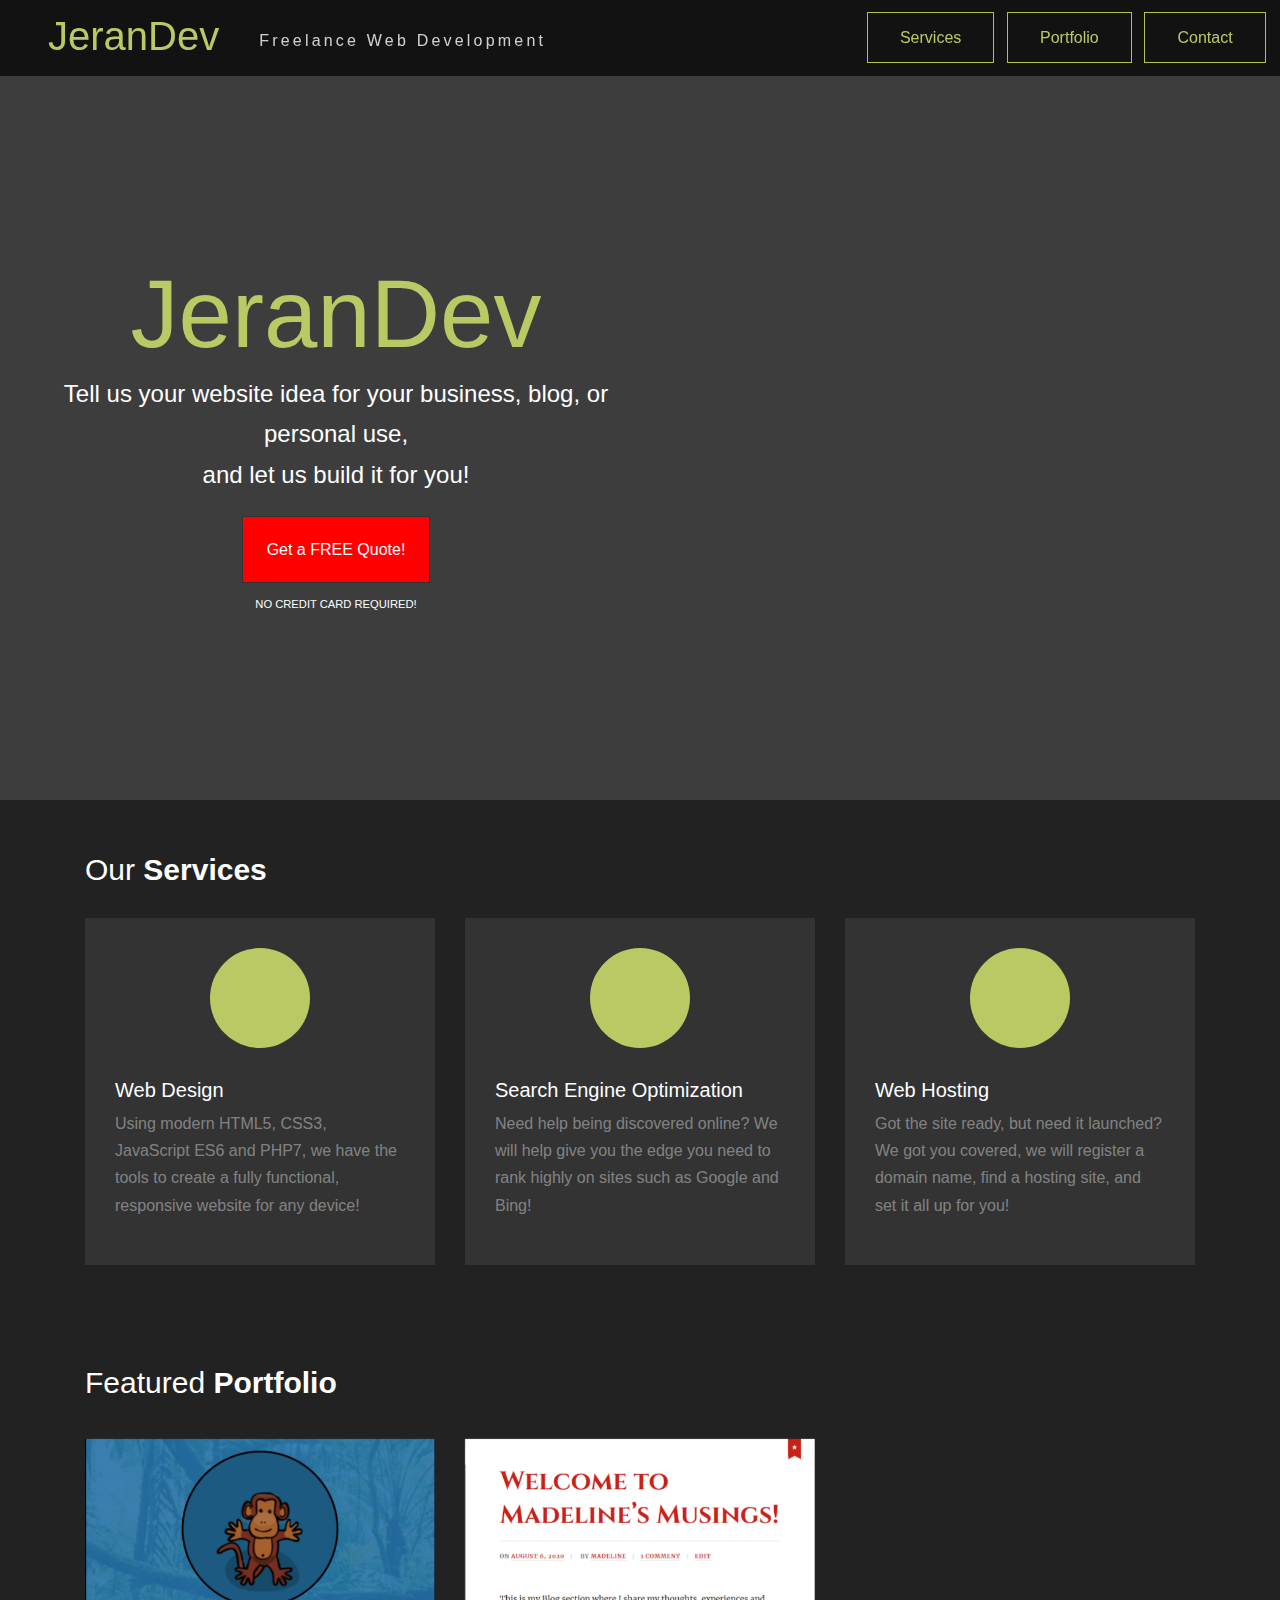
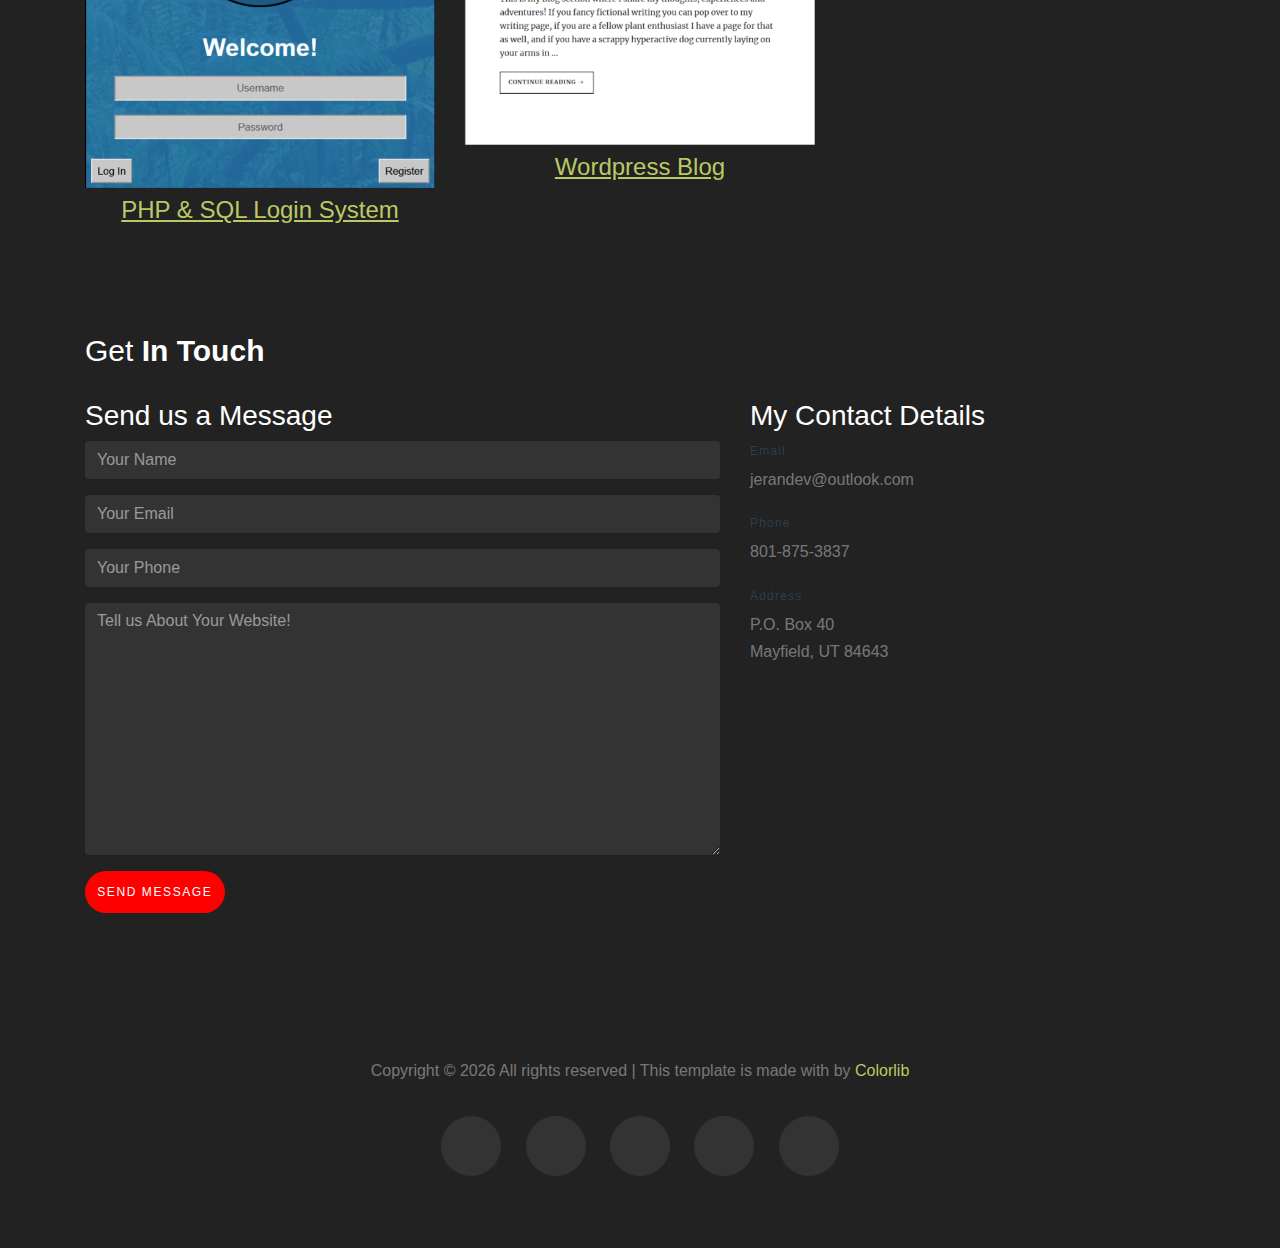
==== index.html @ 877f8c15 "more cleanup, added more social media" ====
<!DOCTYPE html>
<html lang="en">
  <head>
    <title>JeranDev - Freelance Web Development</title>
    <meta charset="utf-8" />
    <meta
      name="viewport"
      content="width=device-width, initial-scale=1, shrink-to-fit=no"
    />
    <meta
      name="description"
      content="Freelance Web Development for business, blogging, and personal use! Let us help you build your perfect site, get a FREE quote today!"
    />

    <!-- FONTS -->
    <link
      href="https://fonts.googleapis.com/css?family=Nunito+Sans:200,300,400,700"
      rel="stylesheet"
    />

    <!-- BOOTSTRAP -->
    <link rel="stylesheet" href="css/bootstrap.css" />

    <!-- STYLES -->
    <link rel="stylesheet" href="css/style.css" />

    <!-- FONT AWESOME-->
    <link
      rel="stylesheet"
      href="https://use.fontawesome.com/releases/v5.14.0/css/all.css"
      integrity="sha384-HzLeBuhoNPvSl5KYnjx0BT+WB0QEEqLprO+NBkkk5gbc67FTaL7XIGa2w1L0Xbgc"
      crossorigin="anonymous"
    />
  </head>
  <body data-spy="scroll" data-target="#pb-navbar" data-offset="200">
    <!-- NAVBAR -->
    <nav class="topnav" id="main-nav">
      <h1 class="site-heading site-animate">
        <a href="#section-home"><strong class="d-block">JeranDev</strong></a>
      </h1>
      <strong
        id="sub-heading"
        class="site-subheading d-block text-white text-uppercase letter-spacing"
        >Freelance Web Development</strong
      >
      <ul class="navbar-nav">
        <li class="nav-item">
          <a class="nav-link" href="#section-contact">Contact</a>
        </li>
        <li class="nav-item">
          <a class="nav-link" href="#section-portfolio">Portfolio</a>
        </li>
        <li class="nav-item">
          <a class="nav-link" href="#section-services">Services</a>
        </li>
      </ul>
    </nav>

    <!-- SITE HERO -->
    <section
      class="site-hero"
      style="background-image: url(images/pexels-lukas-574069.jpg)"
      id="section-home"
      data-stellar-background-ratio="0.5"
    >
      <div class="call-to-action">
        <h1>JeranDev</h1>
        <p class="cta-paragraph">
          Tell us your website idea for your business, blog, or personal use,
          <br />and let us build it for you!
        </p>
        <a href="#section-contact"><strong>Get a FREE Quote!</strong></a>
        <small>NO CREDIT CARD REQUIRED!</small>
      </div>
    </section>

    <!-- SERVICES -->
    <section class="site-section pb-0" id="section-services">
      <div class="container">
        <div class="row mb-4">
          <div class="col-md-12">
            <div class="section-heading text-center">
              <h2>Our <strong>Services</strong></h2>
            </div>
          </div>
        </div>
        <div class="row">
          <div class="col-md-6 col-lg-4 text-center mb-5">
            <div
              class="site-service-item site-animate"
              data-animate-effect="fadeIn"
            >
              <span class="icon">
                <span class="fas fa-desktop"></span>
              </span>
              <h3 class="mb-4">Web Design</h3>
              <p>
                Using modern HTML5, CSS3, JavaScript ES6 and PHP7, we have the
                tools to create a fully functional, responsive website for any
                device!
              </p>
            </div>
          </div>
          <div class="col-md-6 col-lg-4 text-center mb-5">
            <div
              class="site-service-item site-animate"
              data-animate-effect="fadeIn"
            >
              <span class="icon">
                <span class="fab fa-google"></span>
              </span>
              <h3 class="mb-4">Search Engine Optimization</h3>
              <p>
                Need help being discovered online? We will help give you the
                edge you need to rank highly on sites such as Google and Bing!
              </p>
            </div>
          </div>
          <div class="col-md-12 col-lg-4 text-center mb-5">
            <div
              class="site-service-item site-animate"
              data-animate-effect="fadeIn"
            >
              <span class="icon">
                <span class="fas fa-sitemap"></span>
              </span>
              <h3 class="mb-4">Web Hosting</h3>
              <p>
                Got the site ready, but need it launched? We got you covered, we
                will register a domain name, find a hosting site, and set it all
                up for you!
              </p>
            </div>
          </div>
        </div>
      </div>
    </section>

    <!-- PORTFOLIO -->
    <section class="site-section" id="section-portfolio">
      <div class="container">
        <div class="row">
          <div class="section-heading text-center col-md-12">
            <h2>Featured <strong>Portfolio</strong></h2>
          </div>
        </div>
        <div class="filters">
          <div class="filters-content">
            <div class="row grid">
              <div class="single-portfolio col-sm-4 all mockup">
                <div class="relative">
                  <div class="thumb">
                    <div class="overlay overlay-bg"></div>
                    <img
                      class="image img-fluid"
                      src="images/simple-login.PNG"
                      alt="My simple login system using PHP and SQL"
                    />
                  </div>
                </div>
                <div class="p-inner">
                  <h4>
                    <a
                      href="https://jerandev.com"
                      class="portfolio-links"
                      target="_blank"
                      >PHP & SQL Login System</a
                    >
                  </h4>
                </div>
              </div>
              <div class="single-portfolio col-sm-4 all mockup">
                <div class="relative">
                  <div class="thumb">
                    <div class="overlay overlay-bg"></div>
                    <img
                      class="image img-fluid"
                      src="images/madelinesmusings-resize.PNG"
                      alt="Madeline's blog using Wordpress"
                    />
                  </div>
                </div>
                <div class="p-inner">
                  <h4>
                    <a
                      href="https://madelinesmusings.org"
                      class="portfolio-links"
                      target="_blank"
                      >Wordpress Blog</a
                    >
                  </h4>
                </div>
              </div>
            </div>
          </div>
        </div>
      </div>
    </section>

    <!-- CONTACT -->
    <section class="site-section" id="section-contact">
      <div class="container">
        <div class="row">
          <div class="col-md-12 mb-5">
            <div class="section-heading text-center">
              <h2>Get <strong>In Touch</strong></h2>
            </div>
          </div>
          <div class="col-md-7 mb-5 mb-md-0">
            <form action="" class="site-form">
              <h3 class="mb-5">Send us a Message</h3>
              <div class="form-group">
                <input
                  type="text"
                  class="form-control px-3 py-4"
                  placeholder="Your Name"
                />
              </div>
              <div class="form-group">
                <input
                  type="email"
                  class="form-control px-3 py-4"
                  placeholder="Your Email"
                />
              </div>
              <div class="form-group">
                <input
                  type="tel"
                  class="form-control px-3 py-4"
                  placeholder="Your Phone"
                />
              </div>
              <div class="form-group mb-5">
                <textarea
                  class="form-control px-3 py-4"
                  cols="30"
                  rows="10"
                  placeholder="Tell us About Your Website!"
                ></textarea>
              </div>
              <div class="form-group">
                <input
                  type="submit"
                  class="btn btn-primary px-4 py-3 send-message-btn"
                  value="Send Message"
                />
              </div>
            </form>
          </div>
          <div class="col-md-5 pl-md-5">
            <h3 class="mb-5">My Contact Details</h3>
            <ul class="site-contact-details">
              <li>
                <span class="text-uppercase">Email</span>
                jerandev@outlook.com
              </li>
              <li>
                <span class="text-uppercase">Phone</span>
                801-875-3837
              </li>
              <li>
                <span class="text-uppercase">Address</span>
                P.O. Box 40<br />
                Mayfield, UT 84643
              </li>
            </ul>
          </div>
        </div>
      </div>
    </section>

    <!-- FOOTER -->
    <footer class="site-footer">
      <div class="container">
        <div class="row mb-5">
          <p class="col-12 text-center">
            <!-- Link back to Colorlib can't be removed. Template is licensed under CC BY 3.0. -->
            Copyright &copy;
            <script>
              document.write(new Date().getFullYear());
            </script>
            All rights reserved | This template is made with
            <i class="icon-heart text-danger" aria-hidden="true"></i> by
            <a href="https://colorlib.com" target="_blank" class="text-primary"
              >Colorlib</a
            >
            <!-- Link back to Colorlib can't be removed. Template is licensed under CC BY 3.0. -->
          </p>
        </div>
        <div id="social-media" class="row mb-5">
          <div class="col-md-12 text-center">
            <p>
              <a
                href="https://github.com/JeranDev"
                class="social-item"
                target="_blank"
                ><i class="fab fa-github"></i
              ></a>
              <a
                href="https://www.instagram.com/jeran.dev/"
                class="social-item"
                target="_blank"
                ><i class="fab fa-instagram"></i
              ></a>
              <a
                href="https://www.facebook.com/JeranDev"
                class="social-item"
                target="_blank"
                ><i class="fab fa-facebook"></i
              ></a>
              <a
                href="https://twitter.com/DevJeran"
                class="social-item"
                target="_blank"
                ><i class="fab fa-twitter"></i
              ></a>
              <a
                href="https://www.linkedin.com/company/jerandev/"
                class="social-item"
                target="_blank"
                ><i class="fab fa-linkedin"></i
              ></a>
            </p>
          </div>
        </div>
      </div>
    </footer>
  </body>
</html>
---- css/style.css ----
html {
  scroll-behavior: smooth;
}

body {
  background: #222;
  color: rgba(255, 255, 255, 0.4);
  font-size: 16px;
  font-weight: 300;
  line-height: 1.7;
}

.p1-gradient-bg,
.p1-gradient-color,
.thumb .overlay-bg {
  background: -moz-linear-gradient(0deg, #8490ff 0, #62bdfc 100%);
  background: -webkit-linear-gradient(0deg, #8490ff 0, #62bdfc 100%);
  background: -ms-linear-gradient(0deg, #8490ff 0%, #62bdfc 100%);
}

.p1-gradient-color {
  -webkit-text-fill-color: transparent;
}

::selection {
  background: #000;
  color: #fff;
}

::-moz-selection {
  background: #000;
  color: #fff;
}

.call-to-action {
  position: relative;
  text-align: center;
  align-items: center;
  justify-content: center;
  margin-top: 16rem;
  margin-left: 1rem;
  width: 50%;
  color: #fff;
}

.cta-paragraph {
  margin-bottom: 2.5rem;
  font-size: 1.5rem;
}

.call-to-action a {
  width: 6rem;
  border: solid #333 1px;
  background: red;
  padding: 1.5rem;
  color: #fff;
}

.call-to-action a:hover {
  color: rgb(51, 51, 51);
  background: rgb(178, 194, 81);
}

.btn.btn-primary.send-message-btn {
  background: red;
  padding: 0.7rem;
  color: #fff;
  letter-spacing: 0.1rem;
}

.call-to-action small {
  display: block;
  margin-top: 2rem;
  font-size: 70%;
}

h1,
h2,
h3,
h4,
h5 {
  color: #fff;
  font-weight: 200;
}

h4 {
  text-align: center;
  margin-top: 0.5rem;
}

.portfolio-links {
  text-decoration: underline;
}

h2 {
  font-size: 25px;
}

a {
  -webkit-transition: 0.3s all;
  -o-transition: 0.3s all;
  transition: 0.3s all;
  color: #bac964;
}

a:active,
a:focus,
a:hover {
  color: #b2c251;
  text-decoration: none;
}

.topnav {
  position: fixed;
  top: 0;
  width: 100%;
  background-color: rgba(0, 0, 0, 0.7);
  z-index: 9999;
  padding: 0.5em 0.5em 1em;
  overflow: hidden;
}

.topnav .icon {
  display: none;
}

.navbar-nav li,
.navbar-nav ul {
  list-style: none;
}

.navbar-nav li {
  margin: 0 0.2em;
  float: right;
}

.navbar-nav li a {
  padding: 1em 2em;
  margin: 0 0.2em;
  border: solid #b2c251 1px;
}

.navbar-nav li a:hover {
  color: #fff;
  background-color: #b2c251;
}

.navbar-nav li a:active {
  color: #fff;
  background-color: #5e6724;
}

.navbar-nav li .parent-nav-link-padding,
.site-navbar .navbar-nav > li > a {
  padding: 15px 20px !important;
}

#section-home {
  clear: both;
}

#section-services {
  padding-top: 2rem;
}

.site-navbar {
  border: 0;
  -webkit-box-shadow: none;
  box-shadow: none;
  border-radius: 0;
  margin-bottom: 0;
  background: 0 0;
  position: absolute;
  top: 20px;
  width: 100%;
  z-index: 200;
  background: #fff;
}

.site-navbar .navbar-brand {
  display: inline-block;
  border: 2px solid #fff;
  padding: 5px 20px;
  color: #fff;
  text-transform: uppercase;
  letter-spacing: 0.2em;
}

.site-navbar .navbar-brand:hover {
  color: #fff;
}

.site-navbar.bg-light {
  background: 0 0 !important;
}

.site-navbar .navbar-nav > li > a {
  color: #fff !important;
  font-size: 14px;
  font-weight: 400;
  position: relative;
  text-transform: uppercase;
  letter-spacing: 0.2em;
}

.site-navbar .navbar-nav.active > a,
.site-navbar.scrolled .navbar-nav > li.active > a,
.site-navbar.scrolled .navbar-nav > li > a.active,
.site-navbar.scrolled .navbar-nav > li > a:hover {
  color: #bac964 !important;
}

.site-navbar.scrolled {
  background: #fff;
  -webkit-box-shadow: 0 1px 3px 0 rgba(0, 0, 0, 0.09);
  box-shadow: 0 1px 3px 0 rgba(0, 0, 0, 0.09);
  position: fixed;
  top: 0;
  left: 0;
  right: 0;
  width: 100%;
  -webkit-transform: translateY(0);
  -ms-transform: translateY(0);
  transform: translateY(0);
}

.site-navbar.scrolled.bg-light {
  background: #fff !important;
}

.site-navbar.scrolled .navbar-brand {
  display: inline-block;
  font-size: 18px;
  border: 2px solid #000;
  padding: 2px 10px !important;
}

.site-navbar.scrolled.awake,
.site-navbar.scrolled.sleep {
  -webkit-transition: 0.3s all ease;
  -o-transition: 0.3s all ease;
  transition: 0.3s all ease;
}

.site-navbar.scrolled.awake {
  -webkit-transform: translateY(0);
  -ms-transform: translateY(0);
  transform: translateY(0);
  background: #fff !important;
}

.site-navbar.scrolled.sleep {
  -webkit-transform: translateY(-100%);
  -ms-transform: translateY(-100%);
  transform: translateY(-100%);
  background: #bac964 !important;
}

.site-navbar.scrolled .navbar-brand {
  color: #000;
}

.site-navbar.scrolled .dropdown > a:before {
  color: rgba(0, 0, 0, 0.4);
}

.site-navbar.scrolled .navbar-nav > li > a {
  color: rgba(0, 0, 0, 0.7) !important;
}

.site-hero {
  background-color: #ccc;
  background-size: cover;
  background-position: center center;
  background-repeat: no-repeat;
  position: relative;
  overflow: hidden;
}

.site-hero,
.site-hero .row {
  height: 50vh;
  min-height: 800px;
}

.site-hero:before {
  content: '';
  position: absolute;
  width: 100%;
  top: 0;
  left: 0;
  right: 0;
  bottom: 0;
  background: rgba(0, 0, 0, 0.7);
}

.site-hero h1 {
  font-weight: 200;
  margin-bottom: 2.5px;
  display: block;
  color: #bac964;
}

.section-heading h2 strong,
.site-hero h1 strong {
  font-weight: 800;
}

.site-hero .lead {
  font-weight: 200;
  color: #fff;
  line-height: 2;
}

.site-hero .site-subheading {
  max-width: 640px;
  margin: 0 auto;
  color: rgba(255, 255, 255, 0.5);
}

.site-section {
  padding: 0 0 5em;
}

.section-heading {
  margin-bottom: 30px;
  position: relative;
  z-index: 10;
}

.section-heading h2 {
  position: relative;
  font-weight: 200;
  padding-top: 20px;
  font-size: 30px;
}

.section-heading.text-center h2:before {
  left: 50%;
  -webkit-transform: translateX(-50%);
  -ms-transform: translateX(-50%);
  transform: translateX(-50%);
}

#section-about {
  margin-top: 5em;
}

.lead {
  font-weight: 200;
  line-height: 1.5;
}

.site-service-item {
  background: #333;
  padding: 30px;
}

.site-service-item .icon {
  display: block;
  background: #edf0f2;
  background: #bac964;
  width: 100px;
  height: 100px;
  position: relative;
  border-radius: 50%;
  margin: 0 auto 30px;
}

.site-service-item .icon span {
  font-size: 40px;
  color: #080b0e;
  position: absolute;
  -webkit-transform: translate(-50%, -50%);
  -ms-transform: translate(-50%, -50%);
  transform: translate(-50%, -50%);
  left: 50%;
  top: 50%;
}

.site-service-item h3 {
  font-size: 20px;
  font-weight: 200;
}

.site-link,
.site-link i,
.site-list li {
  position: relative;
}

.site-link i {
  top: 2px;
  -webkit-transition: 0.3s all ease;
  -o-transition: 0.3s all ease;
  transition: 0.3s all ease;
}

.site-link:hover i {
  position: relative;
  margin-left: 20px;
}

.btn {
  border-radius: 100px;
  text-transform: uppercase;
  font-size: 12px;
  letter-spacing: 0.2rem;
}

.btn:active,
.btn:focus {
  outline: 0;
  -webkit-box-shadow: none !important;
  box-shadow: none !important;
}

.blog-entry .blog-entry-text h3 a,
.btn.btn-primary {
  color: #fff;
}

.btn.btn-primary:active,
.btn.btn-primary:focus,
.btn.btn-primary:hover {
  background: #b2c251;
  color: #333;
}

.image,
.middle {
  -webkit-transition: 0.5s ease;
  -o-transition: 0.5s ease;
  transition: 0.5s ease;
}

.image {
  opacity: 1;
  display: block;
  width: 100%;
  height: 100%;
  -webkit-backface-visibility: hidden;
  backface-visibility: hidden;
}

.text {
  color: #fff;
  font-size: 25px;
  padding: 16px 32px;
}

.form-control {
  border: 0 !important;
  background: #333;
  color: #fff;
  -webkit-box-shadow: 0 1px 2px 0 rgba(0, 0, 0, 0.1) !important;
  box-shadow: 0 1px 2px 0 rgba(0, 0, 0, 0.1) !important;
}

.form-control:active,
.form-control:focus {
  background: #444;
  color: #fff;
}

.form-control::-webkit-input-placeholder {
  color: rgba(255, 255, 255, 0.5);
}

.form-control:-moz-placeholder,
.form-control::-moz-placeholder {
  color: rgba(255, 255, 255, 0.5);
}

.site-form .form-control {
  border: 1px solid #b3bdc6;
}

.site-contact-details {
  padding: 0;
  margin: 0;
}

.site-contact-details li {
  padding: 0;
  list-style: none;
  margin: 0 0 20px;
}

.site-contact-details li > span {
  color: #2c3e50;
  letter-spacing: 0.1em;
  font-size: 12px;
  font-weight: 500;
  margin-bottom: 5px;
  display: block;
}

.site-footer {
  padding: 3em 0;
}

.site-footer .social-item {
  display: inline-block;
  width: 60px;
  height: 60px;
  background: #333;
  position: relative;
  border-radius: 50%;
  font-size: 22px;
  margin: 0 10px;
}

.site-footer .social-item > i {
  position: absolute;
  top: 50%;
  left: 50%;
  -webkit-transform: translate(-50%, -50%);
  -ms-transform: translate(-50%, -50%);
  transform: translate(-50%, -50%);
}

.letter-spacing {
  letter-spacing: 0.2rem;
  color: rgba(255, 255, 255, 0.8) !important;
}

#social-media {
  margin-top: 1em;
}

.social-item:hover {
  color: rgb(51, 51, 51);
  background: rgb(178, 194, 81);
}

.site-heading,
.site-subheading {
  float: left;
}

.site-heading {
  margin: 0.1em 1em 0;
}

.site-subheading {
  margin-top: 1.2em;
}

/* MEDIA QUERIES */

@media (max-width: 991.98px) {
  .site-navbar.bg-light {
    background: #fff !important;
    top: 0;
  }

  .site-navbar.bg-light .navbar-brand {
    display: inline-block;
    font-size: 18px;
    border: 2px solid #000;
    padding: 2px 10px !important;
    color: #000;
  }
}

@media (max-width: 991.98px) {
  .site-navbar .navbar-nav > li > a {
    color: rgba(0, 0, 0, 0.7) !important;
  }
}

@media (min-width: 768px) {
  .site-hero h1 {
    font-size: 6rem;
  }
}

@media (max-width: 736px) {
  .portfolio-area .filters ul li {
    padding: 6px;
  }
}

@media screen and (prefers-reduced-motion: reduce) {
  .thumb .overlay-bg {
    -webkit-transition: none;
    -o-transition: none;
    transition: none;
  }
}

@media screen and (max-width: 1165px) {
  .topnav li {
    display: none;
  }

  .site-hero {
    min-height: 600px;
  }

  .call-to-action {
    margin: 6rem auto;
  }
}

@media screen and (max-width: 560px) {
  #sub-heading {
    display: none;
  }

  .site-hero {
    min-height: 400px;
  }

  .call-to-action {
    margin: 3rem auto 0;
  }

  .call-to-action h1 {
    visibility: hidden;
  }

  .call-to-action p {
    font-size: 1.3rem;
  }
}

@media (max-width: 992px) and (min-width: 768px) {
  .col-md-12 {
    margin-top: 1rem;
  }
}
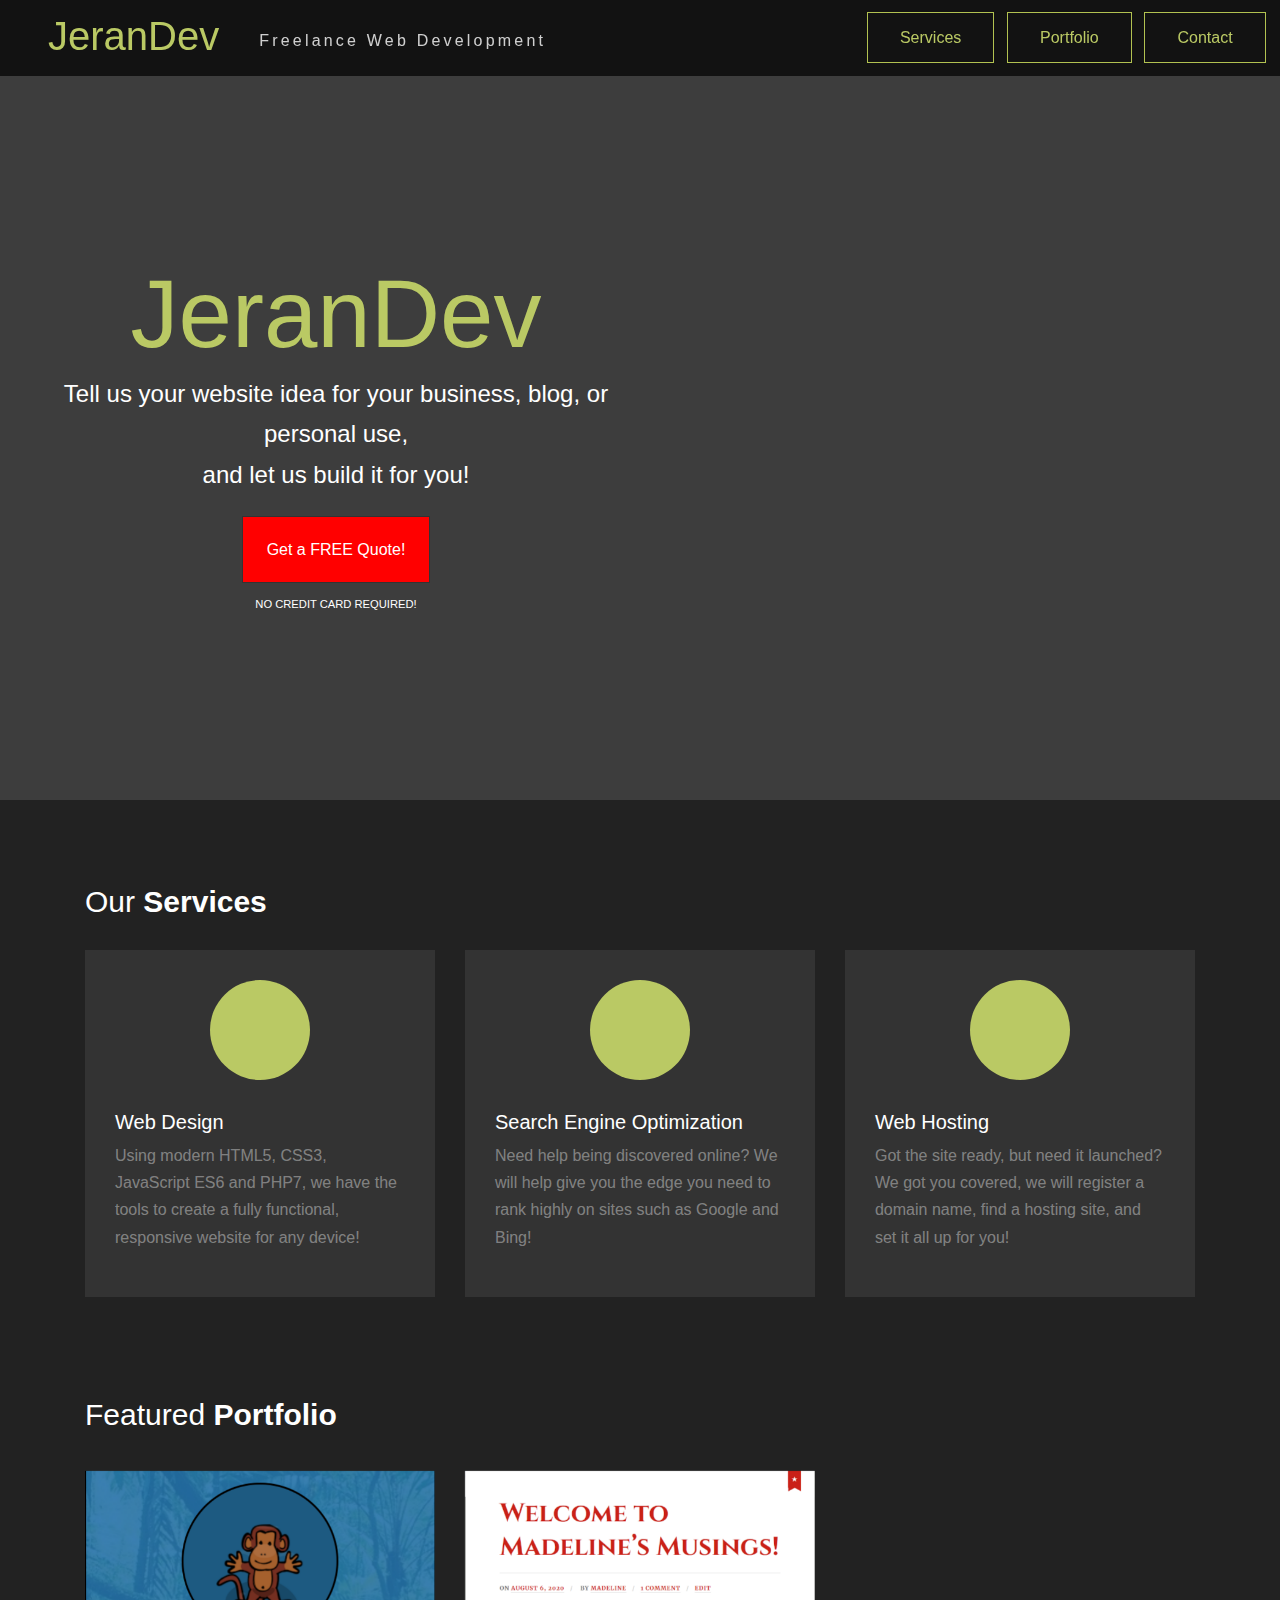
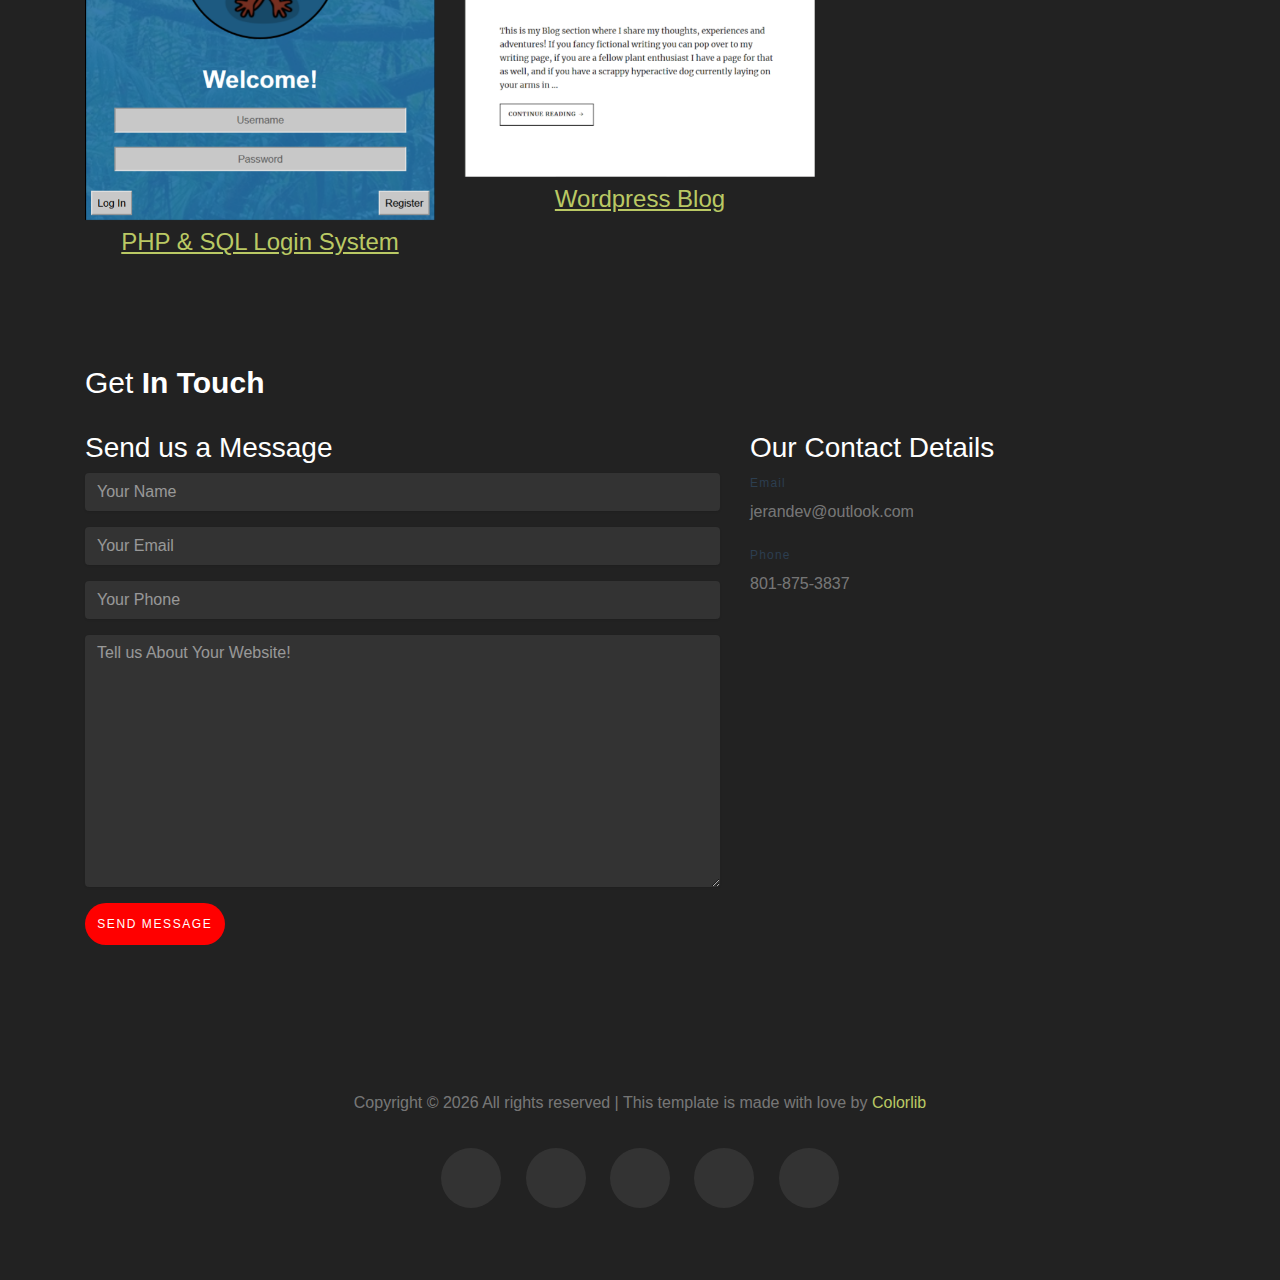
==== commit 45aace43: "Cleanup~" ====
--- a/index.html
+++ b/index.html
@@ -154,7 +154,7 @@
                     <img
                       class="image img-fluid"
                       src="images/simple-login.PNG"
-                      alt="My simple login system using PHP and SQL"
+                      alt="A simple login system using PHP and SQL"
                     />
                   </div>
                 </div>
@@ -248,7 +248,7 @@
             </form>
           </div>
           <div class="col-md-5 pl-md-5">
-            <h3 class="mb-5">My Contact Details</h3>
+            <h3 class="mb-5">Our Contact Details</h3>
             <ul class="site-contact-details">
               <li>
                 <span class="text-uppercase">Email</span>
@@ -257,11 +257,6 @@
               <li>
                 <span class="text-uppercase">Phone</span>
                 801-875-3837
-              </li>
-              <li>
-                <span class="text-uppercase">Address</span>
-                P.O. Box 40<br />
-                Mayfield, UT 84643
               </li>
             </ul>
           </div>
@@ -279,8 +274,7 @@
             <script>
               document.write(new Date().getFullYear());
             </script>
-            All rights reserved | This template is made with
-            <i class="icon-heart text-danger" aria-hidden="true"></i> by
+            All rights reserved | This template is made with love by
             <a href="https://colorlib.com" target="_blank" class="text-primary"
               >Colorlib</a
             >
--- a/css/style.css
+++ b/css/style.css
@@ -160,7 +160,7 @@
 }
 
 #section-services {
-  padding-top: 2rem;
+  padding-top: 4rem;
 }
 
 .site-navbar {
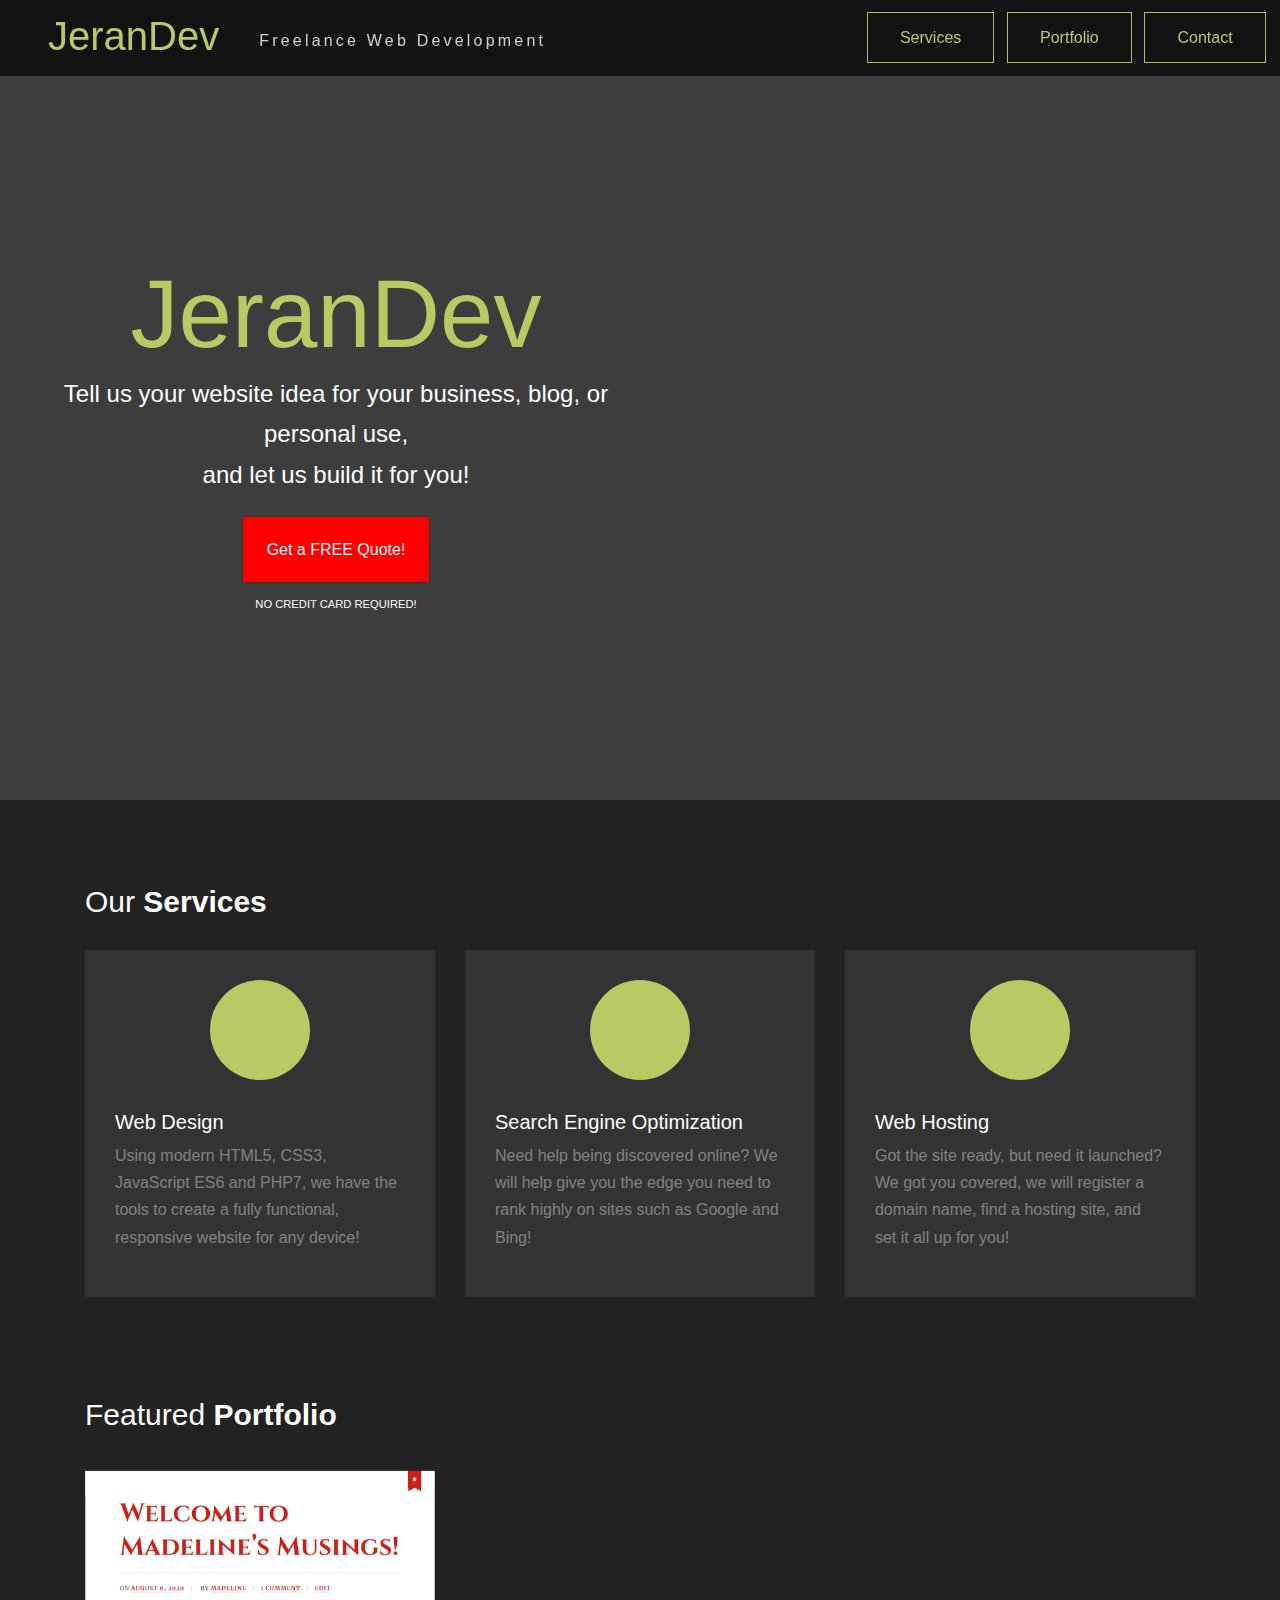
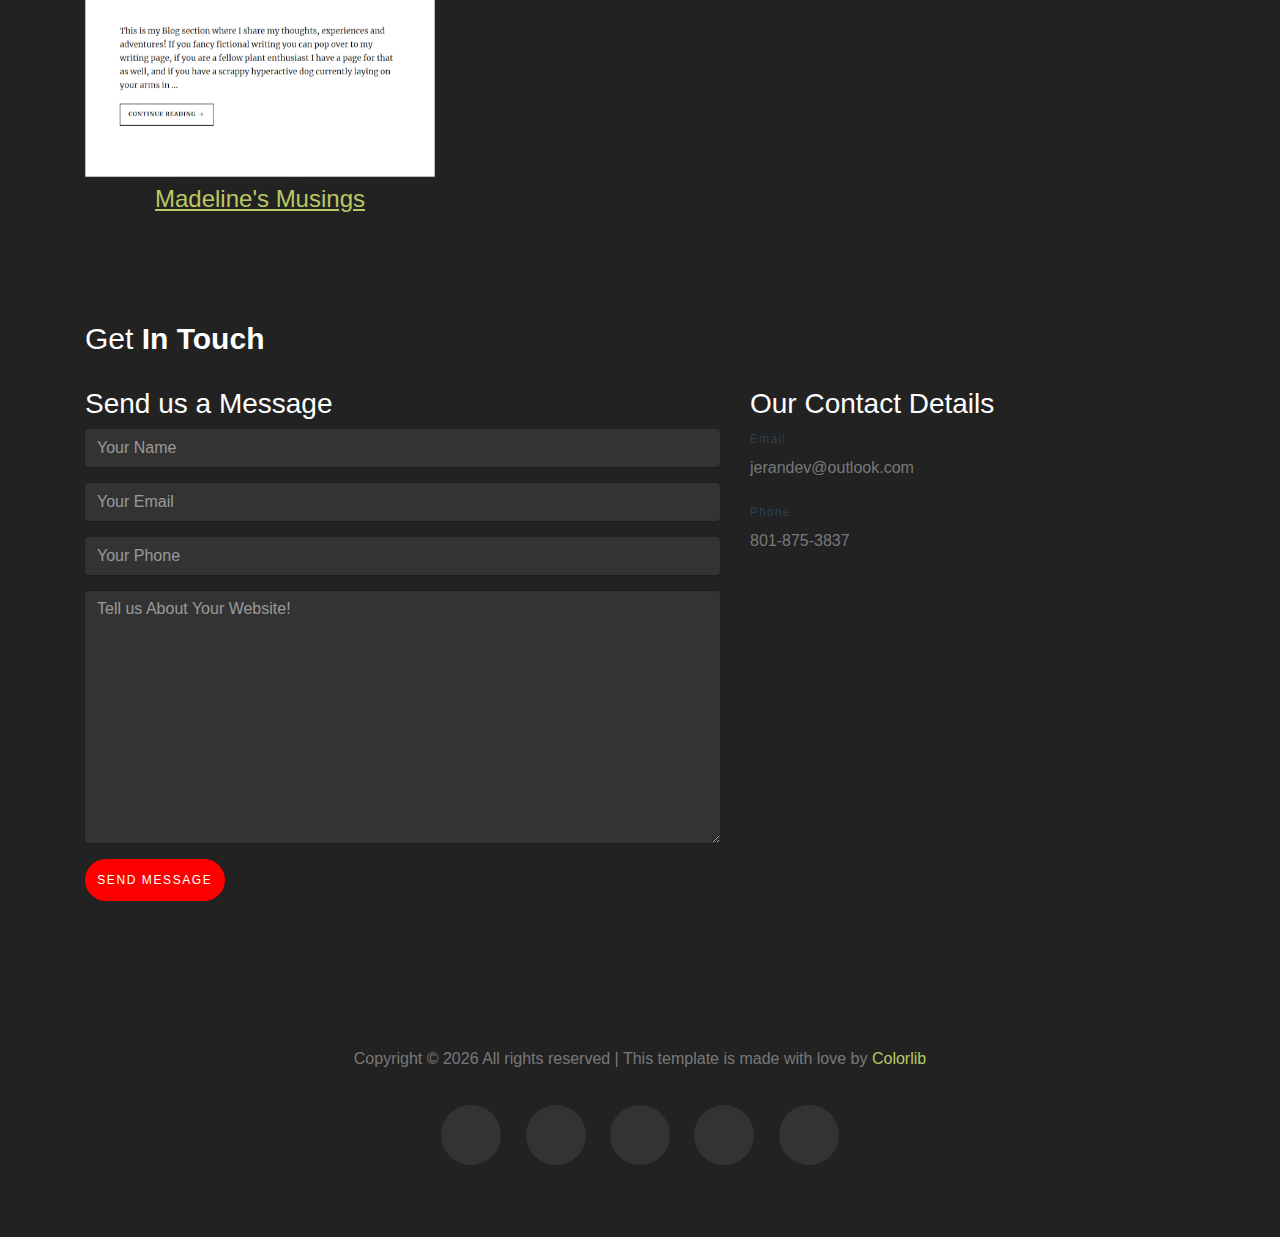
==== commit 22aecc38: "added a handler for the form" ====
--- a/index.html
+++ b/index.html
@@ -1,323 +1,310 @@
-<!DOCTYPE html>
-<html lang="en">
-  <head>
-    <title>JeranDev - Freelance Web Development</title>
-    <meta charset="utf-8" />
-    <meta
-      name="viewport"
-      content="width=device-width, initial-scale=1, shrink-to-fit=no"
-    />
-    <meta
-      name="description"
-      content="Freelance Web Development for business, blogging, and personal use! Let us help you build your perfect site, get a FREE quote today!"
-    />
-
-    <!-- FONTS -->
-    <link
-      href="https://fonts.googleapis.com/css?family=Nunito+Sans:200,300,400,700"
-      rel="stylesheet"
-    />
-
-    <!-- BOOTSTRAP -->
-    <link rel="stylesheet" href="css/bootstrap.css" />
-
-    <!-- STYLES -->
-    <link rel="stylesheet" href="css/style.css" />
-
-    <!-- FONT AWESOME-->
-    <link
-      rel="stylesheet"
-      href="https://use.fontawesome.com/releases/v5.14.0/css/all.css"
-      integrity="sha384-HzLeBuhoNPvSl5KYnjx0BT+WB0QEEqLprO+NBkkk5gbc67FTaL7XIGa2w1L0Xbgc"
-      crossorigin="anonymous"
-    />
-  </head>
-  <body data-spy="scroll" data-target="#pb-navbar" data-offset="200">
-    <!-- NAVBAR -->
-    <nav class="topnav" id="main-nav">
-      <h1 class="site-heading site-animate">
-        <a href="#section-home"><strong class="d-block">JeranDev</strong></a>
-      </h1>
-      <strong
-        id="sub-heading"
-        class="site-subheading d-block text-white text-uppercase letter-spacing"
-        >Freelance Web Development</strong
-      >
-      <ul class="navbar-nav">
-        <li class="nav-item">
-          <a class="nav-link" href="#section-contact">Contact</a>
-        </li>
-        <li class="nav-item">
-          <a class="nav-link" href="#section-portfolio">Portfolio</a>
-        </li>
-        <li class="nav-item">
-          <a class="nav-link" href="#section-services">Services</a>
-        </li>
-      </ul>
-    </nav>
-
-    <!-- SITE HERO -->
-    <section
-      class="site-hero"
-      style="background-image: url(images/pexels-lukas-574069.jpg)"
-      id="section-home"
-      data-stellar-background-ratio="0.5"
-    >
-      <div class="call-to-action">
-        <h1>JeranDev</h1>
-        <p class="cta-paragraph">
-          Tell us your website idea for your business, blog, or personal use,
-          <br />and let us build it for you!
-        </p>
-        <a href="#section-contact"><strong>Get a FREE Quote!</strong></a>
-        <small>NO CREDIT CARD REQUIRED!</small>
-      </div>
-    </section>
-
-    <!-- SERVICES -->
-    <section class="site-section pb-0" id="section-services">
-      <div class="container">
-        <div class="row mb-4">
-          <div class="col-md-12">
-            <div class="section-heading text-center">
-              <h2>Our <strong>Services</strong></h2>
-            </div>
-          </div>
-        </div>
-        <div class="row">
-          <div class="col-md-6 col-lg-4 text-center mb-5">
-            <div
-              class="site-service-item site-animate"
-              data-animate-effect="fadeIn"
-            >
-              <span class="icon">
-                <span class="fas fa-desktop"></span>
-              </span>
-              <h3 class="mb-4">Web Design</h3>
-              <p>
-                Using modern HTML5, CSS3, JavaScript ES6 and PHP7, we have the
-                tools to create a fully functional, responsive website for any
-                device!
-              </p>
-            </div>
-          </div>
-          <div class="col-md-6 col-lg-4 text-center mb-5">
-            <div
-              class="site-service-item site-animate"
-              data-animate-effect="fadeIn"
-            >
-              <span class="icon">
-                <span class="fab fa-google"></span>
-              </span>
-              <h3 class="mb-4">Search Engine Optimization</h3>
-              <p>
-                Need help being discovered online? We will help give you the
-                edge you need to rank highly on sites such as Google and Bing!
-              </p>
-            </div>
-          </div>
-          <div class="col-md-12 col-lg-4 text-center mb-5">
-            <div
-              class="site-service-item site-animate"
-              data-animate-effect="fadeIn"
-            >
-              <span class="icon">
-                <span class="fas fa-sitemap"></span>
-              </span>
-              <h3 class="mb-4">Web Hosting</h3>
-              <p>
-                Got the site ready, but need it launched? We got you covered, we
-                will register a domain name, find a hosting site, and set it all
-                up for you!
-              </p>
-            </div>
-          </div>
-        </div>
-      </div>
-    </section>
-
-    <!-- PORTFOLIO -->
-    <section class="site-section" id="section-portfolio">
-      <div class="container">
-        <div class="row">
-          <div class="section-heading text-center col-md-12">
-            <h2>Featured <strong>Portfolio</strong></h2>
-          </div>
-        </div>
-        <div class="filters">
-          <div class="filters-content">
-            <div class="row grid">
-              <div class="single-portfolio col-sm-4 all mockup">
-                <div class="relative">
-                  <div class="thumb">
-                    <div class="overlay overlay-bg"></div>
-                    <img
-                      class="image img-fluid"
-                      src="images/simple-login.PNG"
-                      alt="A simple login system using PHP and SQL"
-                    />
-                  </div>
-                </div>
-                <div class="p-inner">
-                  <h4>
-                    <a
-                      href="https://jerandev.com"
-                      class="portfolio-links"
-                      target="_blank"
-                      >PHP & SQL Login System</a
-                    >
-                  </h4>
-                </div>
-              </div>
-              <div class="single-portfolio col-sm-4 all mockup">
-                <div class="relative">
-                  <div class="thumb">
-                    <div class="overlay overlay-bg"></div>
-                    <img
-                      class="image img-fluid"
-                      src="images/madelinesmusings-resize.PNG"
-                      alt="Madeline's blog using Wordpress"
-                    />
-                  </div>
-                </div>
-                <div class="p-inner">
-                  <h4>
-                    <a
-                      href="https://madelinesmusings.org"
-                      class="portfolio-links"
-                      target="_blank"
-                      >Wordpress Blog</a
-                    >
-                  </h4>
-                </div>
-              </div>
-            </div>
-          </div>
-        </div>
-      </div>
-    </section>
-
-    <!-- CONTACT -->
-    <section class="site-section" id="section-contact">
-      <div class="container">
-        <div class="row">
-          <div class="col-md-12 mb-5">
-            <div class="section-heading text-center">
-              <h2>Get <strong>In Touch</strong></h2>
-            </div>
-          </div>
-          <div class="col-md-7 mb-5 mb-md-0">
-            <form action="" class="site-form">
-              <h3 class="mb-5">Send us a Message</h3>
-              <div class="form-group">
-                <input
-                  type="text"
-                  class="form-control px-3 py-4"
-                  placeholder="Your Name"
-                />
-              </div>
-              <div class="form-group">
-                <input
-                  type="email"
-                  class="form-control px-3 py-4"
-                  placeholder="Your Email"
-                />
-              </div>
-              <div class="form-group">
-                <input
-                  type="tel"
-                  class="form-control px-3 py-4"
-                  placeholder="Your Phone"
-                />
-              </div>
-              <div class="form-group mb-5">
-                <textarea
-                  class="form-control px-3 py-4"
-                  cols="30"
-                  rows="10"
-                  placeholder="Tell us About Your Website!"
-                ></textarea>
-              </div>
-              <div class="form-group">
-                <input
-                  type="submit"
-                  class="btn btn-primary px-4 py-3 send-message-btn"
-                  value="Send Message"
-                />
-              </div>
-            </form>
-          </div>
-          <div class="col-md-5 pl-md-5">
-            <h3 class="mb-5">Our Contact Details</h3>
-            <ul class="site-contact-details">
-              <li>
-                <span class="text-uppercase">Email</span>
-                jerandev@outlook.com
-              </li>
-              <li>
-                <span class="text-uppercase">Phone</span>
-                801-875-3837
-              </li>
-            </ul>
-          </div>
-        </div>
-      </div>
-    </section>
-
-    <!-- FOOTER -->
-    <footer class="site-footer">
-      <div class="container">
-        <div class="row mb-5">
-          <p class="col-12 text-center">
-            <!-- Link back to Colorlib can't be removed. Template is licensed under CC BY 3.0. -->
-            Copyright &copy;
-            <script>
-              document.write(new Date().getFullYear());
-            </script>
-            All rights reserved | This template is made with love by
-            <a href="https://colorlib.com" target="_blank" class="text-primary"
-              >Colorlib</a
-            >
-            <!-- Link back to Colorlib can't be removed. Template is licensed under CC BY 3.0. -->
-          </p>
-        </div>
-        <div id="social-media" class="row mb-5">
-          <div class="col-md-12 text-center">
-            <p>
-              <a
-                href="https://github.com/JeranDev"
-                class="social-item"
-                target="_blank"
-                ><i class="fab fa-github"></i
-              ></a>
-              <a
-                href="https://www.instagram.com/jeran.dev/"
-                class="social-item"
-                target="_blank"
-                ><i class="fab fa-instagram"></i
-              ></a>
-              <a
-                href="https://www.facebook.com/JeranDev"
-                class="social-item"
-                target="_blank"
-                ><i class="fab fa-facebook"></i
-              ></a>
-              <a
-                href="https://twitter.com/DevJeran"
-                class="social-item"
-                target="_blank"
-                ><i class="fab fa-twitter"></i
-              ></a>
-              <a
-                href="https://www.linkedin.com/company/jerandev/"
-                class="social-item"
-                target="_blank"
-                ><i class="fab fa-linkedin"></i
-              ></a>
-            </p>
-          </div>
-        </div>
-      </div>
-    </footer>
-  </body>
-</html>
+<!DOCTYPE html>
+<html lang="en">
+  <head>
+    <title>JeranDev - Freelance Web Developer</title>
+    <meta charset="utf-8" />
+    <meta
+      name="viewport"
+      content="width=device-width, initial-scale=1, shrink-to-fit=no"
+    />
+    <meta
+      name="description"
+      content="Freelance Web Development for business, blogging, and personal use! Let us help you build your perfect site, get a FREE quote today!"
+    />
+
+    <!-- FONTS -->
+    <link
+      href="https://fonts.googleapis.com/css?family=Nunito+Sans:200,300,400,700"
+      rel="stylesheet"
+    />
+
+    <!-- BOOTSTRAP -->
+    <link rel="stylesheet" href="css/bootstrap.css" />
+
+    <!-- STYLES -->
+    <link rel="stylesheet" href="css/style.css" />
+
+    <!-- FONT AWESOME-->
+    <link
+      rel="stylesheet"
+      href="https://use.fontawesome.com/releases/v5.14.0/css/all.css"
+      integrity="sha384-HzLeBuhoNPvSl5KYnjx0BT+WB0QEEqLprO+NBkkk5gbc67FTaL7XIGa2w1L0Xbgc"
+      crossorigin="anonymous"
+    />
+  </head>
+  <body data-spy="scroll" data-target="#pb-navbar" data-offset="200">
+    <!-- NAVBAR -->
+    <nav class="topnav" id="main-nav">
+      <h1 class="site-heading site-animate">
+        <a href="#section-home"><strong class="d-block">JeranDev</strong></a>
+      </h1>
+      <strong
+        id="sub-heading"
+        class="site-subheading d-block text-white text-uppercase letter-spacing"
+        >Freelance Web Development</strong
+      >
+      <ul class="navbar-nav">
+        <li class="nav-item">
+          <a class="nav-link" href="#section-contact">Contact</a>
+        </li>
+        <li class="nav-item">
+          <a class="nav-link" href="#section-portfolio">Portfolio</a>
+        </li>
+        <li class="nav-item">
+          <a class="nav-link" href="#section-services">Services</a>
+        </li>
+      </ul>
+    </nav>
+
+    <!-- SITE HERO -->
+    <section
+      class="site-hero"
+      style="background-image: url(images/pexels-lukas-574069.jpg)"
+      id="section-home"
+      data-stellar-background-ratio="0.5"
+    >
+      <div class="call-to-action">
+        <h1>JeranDev</h1>
+        <p class="cta-paragraph">
+          Tell us your website idea for your business, blog, or personal use,
+          <br />and let us build it for you!
+        </p>
+        <a href="#section-contact"><strong>Get a FREE Quote!</strong></a>
+        <small>NO CREDIT CARD REQUIRED!</small>
+      </div>
+    </section>
+
+    <!-- SERVICES -->
+    <section class="site-section pb-0" id="section-services">
+      <div class="container">
+        <div class="row mb-4">
+          <div class="col-md-12">
+            <div class="section-heading text-center">
+              <h2>Our <strong>Services</strong></h2>
+            </div>
+          </div>
+        </div>
+        <div class="row">
+          <div class="col-md-6 col-lg-4 text-center mb-5">
+            <div
+              class="site-service-item site-animate"
+              data-animate-effect="fadeIn"
+            >
+              <span class="icon">
+                <span class="fas fa-desktop"></span>
+              </span>
+              <h3 class="mb-4">Web Design</h3>
+              <p>
+                Using modern HTML5, CSS3, JavaScript ES6 and PHP7, we have the
+                tools to create a fully functional, responsive website for any
+                device!
+              </p>
+            </div>
+          </div>
+          <div class="col-md-6 col-lg-4 text-center mb-5">
+            <div
+              class="site-service-item site-animate"
+              data-animate-effect="fadeIn"
+            >
+              <span class="icon">
+                <span class="fab fa-google"></span>
+              </span>
+              <h3 class="mb-4">Search Engine Optimization</h3>
+              <p>
+                Need help being discovered online? We will help give you the
+                edge you need to rank highly on sites such as Google and Bing!
+              </p>
+            </div>
+          </div>
+          <div class="col-md-12 col-lg-4 text-center mb-5">
+            <div
+              class="site-service-item site-animate"
+              data-animate-effect="fadeIn"
+            >
+              <span class="icon">
+                <span class="fas fa-sitemap"></span>
+              </span>
+              <h3 class="mb-4">Web Hosting</h3>
+              <p>
+                Got the site ready, but need it launched? We got you covered, we
+                will register a domain name, find a hosting site, and set it all
+                up for you!
+              </p>
+            </div>
+          </div>
+        </div>
+      </div>
+    </section>
+
+    <!-- PORTFOLIO -->
+    <section class="site-section" id="section-portfolio">
+      <div class="container">
+        <div class="row">
+          <div class="section-heading text-center col-md-12">
+            <h2>Featured <strong>Portfolio</strong></h2>
+          </div>
+        </div>
+        <div class="filters">
+          <div class="filters-content">
+            <div class="row grid">
+              <div class="single-portfolio col-sm-4 all mockup">
+                <div class="relative">
+                  <div class="thumb">
+                    <div class="overlay overlay-bg"></div>
+                    <img
+                      class="image img-fluid"
+                      src="images/madelinesmusings-resize.PNG"
+                      alt="Madeline's blog using Wordpress"
+                    />
+                  </div>
+                </div>
+                <div class="p-inner">
+                  <h4>
+                    <a
+                      href="https://madelinesmusings.org"
+                      class="portfolio-links"
+                      target="_blank"
+                      >Madeline's Musings</a
+                    >
+                  </h4>
+                </div>
+              </div>
+            </div>
+          </div>
+        </div>
+      </div>
+    </section>
+
+    <!-- CONTACT -->
+    <section class="site-section" id="section-contact">
+      <div class="container">
+        <div class="row">
+          <div class="col-md-12 mb-5">
+            <div class="section-heading text-center">
+              <h2>Get <strong>In Touch</strong></h2>
+            </div>
+          </div>
+          <div class="col-md-7 mb-5 mb-md-0">
+            <form
+              action="contact-form-handler.php"
+              method="POST"
+              class="site-form"
+            >
+              <h3 class="mb-5">Send us a Message</h3>
+              <div class="form-group">
+                <input
+                  name="name"
+                  type="text"
+                  class="form-control px-3 py-4"
+                  placeholder="Your Name"
+                />
+              </div>
+              <div class="form-group">
+                <input
+                  name="email"
+                  type="email"
+                  class="form-control px-3 py-4"
+                  placeholder="Your Email"
+                />
+              </div>
+              <div class="form-group">
+                <input
+                  name="phone"
+                  type="tel"
+                  class="form-control px-3 py-4"
+                  placeholder="Your Phone"
+                />
+              </div>
+              <div class="form-group mb-5">
+                <textarea
+                  name="message"
+                  class="form-control px-3 py-4"
+                  cols="30"
+                  rows="10"
+                  placeholder="Tell us About Your Website!"
+                ></textarea>
+              </div>
+              <div class="form-group">
+                <input
+                  name="submit"
+                  type="submit"
+                  class="btn btn-primary px-4 py-3 send-message-btn"
+                  value="Send Message"
+                />
+              </div>
+            </form>
+          </div>
+          <div class="col-md-5 pl-md-5">
+            <h3 class="mb-5">Our Contact Details</h3>
+            <ul class="site-contact-details">
+              <li>
+                <span class="text-uppercase">Email</span>
+                jerandev@outlook.com
+              </li>
+              <li>
+                <span class="text-uppercase">Phone</span>
+                801-875-3837
+              </li>
+            </ul>
+          </div>
+        </div>
+      </div>
+    </section>
+
+    <!-- FOOTER -->
+    <footer class="site-footer">
+      <div class="container">
+        <div class="row mb-5">
+          <p class="col-12 text-center">
+            <!-- Link back to Colorlib can't be removed. Template is licensed under CC BY 3.0. -->
+            Copyright &copy;
+            <script>
+              document.write(new Date().getFullYear());
+            </script>
+            All rights reserved | This template is made with love by
+            <a href="https://colorlib.com" target="_blank" class="text-primary"
+              >Colorlib</a
+            >
+            <!-- Link back to Colorlib can't be removed. Template is licensed under CC BY 3.0. -->
+          </p>
+        </div>
+        <div id="social-media" class="row mb-5">
+          <div class="col-md-12 text-center">
+            <p>
+              <a
+                href="https://github.com/JeranDev"
+                class="social-item"
+                target="_blank"
+                ><i class="fab fa-github"></i
+              ></a>
+              <a
+                href="https://www.instagram.com/jeran.dev/"
+                class="social-item"
+                target="_blank"
+                ><i class="fab fa-instagram"></i
+              ></a>
+              <a
+                href="https://www.facebook.com/JeranDev"
+                class="social-item"
+                target="_blank"
+                ><i class="fab fa-facebook"></i
+              ></a>
+              <a
+                href="https://twitter.com/DevJeran"
+                class="social-item"
+                target="_blank"
+                ><i class="fab fa-twitter"></i
+              ></a>
+              <a
+                href="https://www.linkedin.com/company/jerandev/"
+                class="social-item"
+                target="_blank"
+                ><i class="fab fa-linkedin"></i
+              ></a>
+            </p>
+          </div>
+        </div>
+      </div>
+    </footer>
+  </body>
+</html>
--- a/css/style.css
+++ b/css/style.css
@@ -1,633 +1,633 @@
-html {
-  scroll-behavior: smooth;
-}
-
-body {
-  background: #222;
-  color: rgba(255, 255, 255, 0.4);
-  font-size: 16px;
-  font-weight: 300;
-  line-height: 1.7;
-}
-
-.p1-gradient-bg,
-.p1-gradient-color,
-.thumb .overlay-bg {
-  background: -moz-linear-gradient(0deg, #8490ff 0, #62bdfc 100%);
-  background: -webkit-linear-gradient(0deg, #8490ff 0, #62bdfc 100%);
-  background: -ms-linear-gradient(0deg, #8490ff 0%, #62bdfc 100%);
-}
-
-.p1-gradient-color {
-  -webkit-text-fill-color: transparent;
-}
-
-::selection {
-  background: #000;
-  color: #fff;
-}
-
-::-moz-selection {
-  background: #000;
-  color: #fff;
-}
-
-.call-to-action {
-  position: relative;
-  text-align: center;
-  align-items: center;
-  justify-content: center;
-  margin-top: 16rem;
-  margin-left: 1rem;
-  width: 50%;
-  color: #fff;
-}
-
-.cta-paragraph {
-  margin-bottom: 2.5rem;
-  font-size: 1.5rem;
-}
-
-.call-to-action a {
-  width: 6rem;
-  border: solid #333 1px;
-  background: red;
-  padding: 1.5rem;
-  color: #fff;
-}
-
-.call-to-action a:hover {
-  color: rgb(51, 51, 51);
-  background: rgb(178, 194, 81);
-}
-
-.btn.btn-primary.send-message-btn {
-  background: red;
-  padding: 0.7rem;
-  color: #fff;
-  letter-spacing: 0.1rem;
-}
-
-.call-to-action small {
-  display: block;
-  margin-top: 2rem;
-  font-size: 70%;
-}
-
-h1,
-h2,
-h3,
-h4,
-h5 {
-  color: #fff;
-  font-weight: 200;
-}
-
-h4 {
-  text-align: center;
-  margin-top: 0.5rem;
-}
-
-.portfolio-links {
-  text-decoration: underline;
-}
-
-h2 {
-  font-size: 25px;
-}
-
-a {
-  -webkit-transition: 0.3s all;
-  -o-transition: 0.3s all;
-  transition: 0.3s all;
-  color: #bac964;
-}
-
-a:active,
-a:focus,
-a:hover {
-  color: #b2c251;
-  text-decoration: none;
-}
-
-.topnav {
-  position: fixed;
-  top: 0;
-  width: 100%;
-  background-color: rgba(0, 0, 0, 0.7);
-  z-index: 9999;
-  padding: 0.5em 0.5em 1em;
-  overflow: hidden;
-}
-
-.topnav .icon {
-  display: none;
-}
-
-.navbar-nav li,
-.navbar-nav ul {
-  list-style: none;
-}
-
-.navbar-nav li {
-  margin: 0 0.2em;
-  float: right;
-}
-
-.navbar-nav li a {
-  padding: 1em 2em;
-  margin: 0 0.2em;
-  border: solid #b2c251 1px;
-}
-
-.navbar-nav li a:hover {
-  color: #fff;
-  background-color: #b2c251;
-}
-
-.navbar-nav li a:active {
-  color: #fff;
-  background-color: #5e6724;
-}
-
-.navbar-nav li .parent-nav-link-padding,
-.site-navbar .navbar-nav > li > a {
-  padding: 15px 20px !important;
-}
-
-#section-home {
-  clear: both;
-}
-
-#section-services {
-  padding-top: 4rem;
-}
-
-.site-navbar {
-  border: 0;
-  -webkit-box-shadow: none;
-  box-shadow: none;
-  border-radius: 0;
-  margin-bottom: 0;
-  background: 0 0;
-  position: absolute;
-  top: 20px;
-  width: 100%;
-  z-index: 200;
-  background: #fff;
-}
-
-.site-navbar .navbar-brand {
-  display: inline-block;
-  border: 2px solid #fff;
-  padding: 5px 20px;
-  color: #fff;
-  text-transform: uppercase;
-  letter-spacing: 0.2em;
-}
-
-.site-navbar .navbar-brand:hover {
-  color: #fff;
-}
-
-.site-navbar.bg-light {
-  background: 0 0 !important;
-}
-
-.site-navbar .navbar-nav > li > a {
-  color: #fff !important;
-  font-size: 14px;
-  font-weight: 400;
-  position: relative;
-  text-transform: uppercase;
-  letter-spacing: 0.2em;
-}
-
-.site-navbar .navbar-nav.active > a,
-.site-navbar.scrolled .navbar-nav > li.active > a,
-.site-navbar.scrolled .navbar-nav > li > a.active,
-.site-navbar.scrolled .navbar-nav > li > a:hover {
-  color: #bac964 !important;
-}
-
-.site-navbar.scrolled {
-  background: #fff;
-  -webkit-box-shadow: 0 1px 3px 0 rgba(0, 0, 0, 0.09);
-  box-shadow: 0 1px 3px 0 rgba(0, 0, 0, 0.09);
-  position: fixed;
-  top: 0;
-  left: 0;
-  right: 0;
-  width: 100%;
-  -webkit-transform: translateY(0);
-  -ms-transform: translateY(0);
-  transform: translateY(0);
-}
-
-.site-navbar.scrolled.bg-light {
-  background: #fff !important;
-}
-
-.site-navbar.scrolled .navbar-brand {
-  display: inline-block;
-  font-size: 18px;
-  border: 2px solid #000;
-  padding: 2px 10px !important;
-}
-
-.site-navbar.scrolled.awake,
-.site-navbar.scrolled.sleep {
-  -webkit-transition: 0.3s all ease;
-  -o-transition: 0.3s all ease;
-  transition: 0.3s all ease;
-}
-
-.site-navbar.scrolled.awake {
-  -webkit-transform: translateY(0);
-  -ms-transform: translateY(0);
-  transform: translateY(0);
-  background: #fff !important;
-}
-
-.site-navbar.scrolled.sleep {
-  -webkit-transform: translateY(-100%);
-  -ms-transform: translateY(-100%);
-  transform: translateY(-100%);
-  background: #bac964 !important;
-}
-
-.site-navbar.scrolled .navbar-brand {
-  color: #000;
-}
-
-.site-navbar.scrolled .dropdown > a:before {
-  color: rgba(0, 0, 0, 0.4);
-}
-
-.site-navbar.scrolled .navbar-nav > li > a {
-  color: rgba(0, 0, 0, 0.7) !important;
-}
-
-.site-hero {
-  background-color: #ccc;
-  background-size: cover;
-  background-position: center center;
-  background-repeat: no-repeat;
-  position: relative;
-  overflow: hidden;
-}
-
-.site-hero,
-.site-hero .row {
-  height: 50vh;
-  min-height: 800px;
-}
-
-.site-hero:before {
-  content: '';
-  position: absolute;
-  width: 100%;
-  top: 0;
-  left: 0;
-  right: 0;
-  bottom: 0;
-  background: rgba(0, 0, 0, 0.7);
-}
-
-.site-hero h1 {
-  font-weight: 200;
-  margin-bottom: 2.5px;
-  display: block;
-  color: #bac964;
-}
-
-.section-heading h2 strong,
-.site-hero h1 strong {
-  font-weight: 800;
-}
-
-.site-hero .lead {
-  font-weight: 200;
-  color: #fff;
-  line-height: 2;
-}
-
-.site-hero .site-subheading {
-  max-width: 640px;
-  margin: 0 auto;
-  color: rgba(255, 255, 255, 0.5);
-}
-
-.site-section {
-  padding: 0 0 5em;
-}
-
-.section-heading {
-  margin-bottom: 30px;
-  position: relative;
-  z-index: 10;
-}
-
-.section-heading h2 {
-  position: relative;
-  font-weight: 200;
-  padding-top: 20px;
-  font-size: 30px;
-}
-
-.section-heading.text-center h2:before {
-  left: 50%;
-  -webkit-transform: translateX(-50%);
-  -ms-transform: translateX(-50%);
-  transform: translateX(-50%);
-}
-
-#section-about {
-  margin-top: 5em;
-}
-
-.lead {
-  font-weight: 200;
-  line-height: 1.5;
-}
-
-.site-service-item {
-  background: #333;
-  padding: 30px;
-}
-
-.site-service-item .icon {
-  display: block;
-  background: #edf0f2;
-  background: #bac964;
-  width: 100px;
-  height: 100px;
-  position: relative;
-  border-radius: 50%;
-  margin: 0 auto 30px;
-}
-
-.site-service-item .icon span {
-  font-size: 40px;
-  color: #080b0e;
-  position: absolute;
-  -webkit-transform: translate(-50%, -50%);
-  -ms-transform: translate(-50%, -50%);
-  transform: translate(-50%, -50%);
-  left: 50%;
-  top: 50%;
-}
-
-.site-service-item h3 {
-  font-size: 20px;
-  font-weight: 200;
-}
-
-.site-link,
-.site-link i,
-.site-list li {
-  position: relative;
-}
-
-.site-link i {
-  top: 2px;
-  -webkit-transition: 0.3s all ease;
-  -o-transition: 0.3s all ease;
-  transition: 0.3s all ease;
-}
-
-.site-link:hover i {
-  position: relative;
-  margin-left: 20px;
-}
-
-.btn {
-  border-radius: 100px;
-  text-transform: uppercase;
-  font-size: 12px;
-  letter-spacing: 0.2rem;
-}
-
-.btn:active,
-.btn:focus {
-  outline: 0;
-  -webkit-box-shadow: none !important;
-  box-shadow: none !important;
-}
-
-.blog-entry .blog-entry-text h3 a,
-.btn.btn-primary {
-  color: #fff;
-}
-
-.btn.btn-primary:active,
-.btn.btn-primary:focus,
-.btn.btn-primary:hover {
-  background: #b2c251;
-  color: #333;
-}
-
-.image,
-.middle {
-  -webkit-transition: 0.5s ease;
-  -o-transition: 0.5s ease;
-  transition: 0.5s ease;
-}
-
-.image {
-  opacity: 1;
-  display: block;
-  width: 100%;
-  height: 100%;
-  -webkit-backface-visibility: hidden;
-  backface-visibility: hidden;
-}
-
-.text {
-  color: #fff;
-  font-size: 25px;
-  padding: 16px 32px;
-}
-
-.form-control {
-  border: 0 !important;
-  background: #333;
-  color: #fff;
-  -webkit-box-shadow: 0 1px 2px 0 rgba(0, 0, 0, 0.1) !important;
-  box-shadow: 0 1px 2px 0 rgba(0, 0, 0, 0.1) !important;
-}
-
-.form-control:active,
-.form-control:focus {
-  background: #444;
-  color: #fff;
-}
-
-.form-control::-webkit-input-placeholder {
-  color: rgba(255, 255, 255, 0.5);
-}
-
-.form-control:-moz-placeholder,
-.form-control::-moz-placeholder {
-  color: rgba(255, 255, 255, 0.5);
-}
-
-.site-form .form-control {
-  border: 1px solid #b3bdc6;
-}
-
-.site-contact-details {
-  padding: 0;
-  margin: 0;
-}
-
-.site-contact-details li {
-  padding: 0;
-  list-style: none;
-  margin: 0 0 20px;
-}
-
-.site-contact-details li > span {
-  color: #2c3e50;
-  letter-spacing: 0.1em;
-  font-size: 12px;
-  font-weight: 500;
-  margin-bottom: 5px;
-  display: block;
-}
-
-.site-footer {
-  padding: 3em 0;
-}
-
-.site-footer .social-item {
-  display: inline-block;
-  width: 60px;
-  height: 60px;
-  background: #333;
-  position: relative;
-  border-radius: 50%;
-  font-size: 22px;
-  margin: 0 10px;
-}
-
-.site-footer .social-item > i {
-  position: absolute;
-  top: 50%;
-  left: 50%;
-  -webkit-transform: translate(-50%, -50%);
-  -ms-transform: translate(-50%, -50%);
-  transform: translate(-50%, -50%);
-}
-
-.letter-spacing {
-  letter-spacing: 0.2rem;
-  color: rgba(255, 255, 255, 0.8) !important;
-}
-
-#social-media {
-  margin-top: 1em;
-}
-
-.social-item:hover {
-  color: rgb(51, 51, 51);
-  background: rgb(178, 194, 81);
-}
-
-.site-heading,
-.site-subheading {
-  float: left;
-}
-
-.site-heading {
-  margin: 0.1em 1em 0;
-}
-
-.site-subheading {
-  margin-top: 1.2em;
-}
-
-/* MEDIA QUERIES */
-
-@media (max-width: 991.98px) {
-  .site-navbar.bg-light {
-    background: #fff !important;
-    top: 0;
-  }
-
-  .site-navbar.bg-light .navbar-brand {
-    display: inline-block;
-    font-size: 18px;
-    border: 2px solid #000;
-    padding: 2px 10px !important;
-    color: #000;
-  }
-}
-
-@media (max-width: 991.98px) {
-  .site-navbar .navbar-nav > li > a {
-    color: rgba(0, 0, 0, 0.7) !important;
-  }
-}
-
-@media (min-width: 768px) {
-  .site-hero h1 {
-    font-size: 6rem;
-  }
-}
-
-@media (max-width: 736px) {
-  .portfolio-area .filters ul li {
-    padding: 6px;
-  }
-}
-
-@media screen and (prefers-reduced-motion: reduce) {
-  .thumb .overlay-bg {
-    -webkit-transition: none;
-    -o-transition: none;
-    transition: none;
-  }
-}
-
-@media screen and (max-width: 1165px) {
-  .topnav li {
-    display: none;
-  }
-
-  .site-hero {
-    min-height: 600px;
-  }
-
-  .call-to-action {
-    margin: 6rem auto;
-  }
-}
-
-@media screen and (max-width: 560px) {
-  #sub-heading {
-    display: none;
-  }
-
-  .site-hero {
-    min-height: 400px;
-  }
-
-  .call-to-action {
-    margin: 3rem auto 0;
-  }
-
-  .call-to-action h1 {
-    visibility: hidden;
-  }
-
-  .call-to-action p {
-    font-size: 1.3rem;
-  }
-}
-
-@media (max-width: 992px) and (min-width: 768px) {
-  .col-md-12 {
-    margin-top: 1rem;
-  }
-}
+html {
+  scroll-behavior: smooth;
+}
+
+body {
+  background: #222;
+  color: rgba(255, 255, 255, 0.4);
+  font-size: 16px;
+  font-weight: 300;
+  line-height: 1.7;
+}
+
+.p1-gradient-bg,
+.p1-gradient-color,
+.thumb .overlay-bg {
+  background: -moz-linear-gradient(0deg, #8490ff 0, #62bdfc 100%);
+  background: -webkit-linear-gradient(0deg, #8490ff 0, #62bdfc 100%);
+  background: -ms-linear-gradient(0deg, #8490ff 0%, #62bdfc 100%);
+}
+
+.p1-gradient-color {
+  -webkit-text-fill-color: transparent;
+}
+
+::selection {
+  background: #000;
+  color: #fff;
+}
+
+::-moz-selection {
+  background: #000;
+  color: #fff;
+}
+
+.call-to-action {
+  position: relative;
+  text-align: center;
+  align-items: center;
+  justify-content: center;
+  margin-top: 16rem;
+  margin-left: 1rem;
+  width: 50%;
+  color: #fff;
+}
+
+.cta-paragraph {
+  margin-bottom: 2.5rem;
+  font-size: 1.5rem;
+}
+
+.call-to-action a {
+  width: 6rem;
+  border: solid #333 1px;
+  background: red;
+  padding: 1.5rem;
+  color: #fff;
+}
+
+.call-to-action a:hover {
+  color: rgb(51, 51, 51);
+  background: rgb(178, 194, 81);
+}
+
+.btn.btn-primary.send-message-btn {
+  background: red;
+  padding: 0.7rem;
+  color: #fff;
+  letter-spacing: 0.1rem;
+}
+
+.call-to-action small {
+  display: block;
+  margin-top: 2rem;
+  font-size: 70%;
+}
+
+h1,
+h2,
+h3,
+h4,
+h5 {
+  color: #fff;
+  font-weight: 200;
+}
+
+h4 {
+  text-align: center;
+  margin-top: 0.5rem;
+}
+
+.portfolio-links {
+  text-decoration: underline;
+}
+
+h2 {
+  font-size: 25px;
+}
+
+a {
+  -webkit-transition: 0.3s all;
+  -o-transition: 0.3s all;
+  transition: 0.3s all;
+  color: #bac964;
+}
+
+a:active,
+a:focus,
+a:hover {
+  color: #b2c251;
+  text-decoration: none;
+}
+
+.topnav {
+  position: fixed;
+  top: 0;
+  width: 100%;
+  background-color: rgba(0, 0, 0, 0.7);
+  z-index: 9999;
+  padding: 0.5em 0.5em 1em;
+  overflow: hidden;
+}
+
+.topnav .icon {
+  display: none;
+}
+
+.navbar-nav li,
+.navbar-nav ul {
+  list-style: none;
+}
+
+.navbar-nav li {
+  margin: 0 0.2em;
+  float: right;
+}
+
+.navbar-nav li a {
+  padding: 1em 2em;
+  margin: 0 0.2em;
+  border: solid #b2c251 1px;
+}
+
+.navbar-nav li a:hover {
+  color: #fff;
+  background-color: #b2c251;
+}
+
+.navbar-nav li a:active {
+  color: #fff;
+  background-color: #5e6724;
+}
+
+.navbar-nav li .parent-nav-link-padding,
+.site-navbar .navbar-nav > li > a {
+  padding: 15px 20px !important;
+}
+
+#section-home {
+  clear: both;
+}
+
+#section-services {
+  padding-top: 4rem;
+}
+
+.site-navbar {
+  border: 0;
+  -webkit-box-shadow: none;
+  box-shadow: none;
+  border-radius: 0;
+  margin-bottom: 0;
+  background: 0 0;
+  position: absolute;
+  top: 20px;
+  width: 100%;
+  z-index: 200;
+  background: #fff;
+}
+
+.site-navbar .navbar-brand {
+  display: inline-block;
+  border: 2px solid #fff;
+  padding: 5px 20px;
+  color: #fff;
+  text-transform: uppercase;
+  letter-spacing: 0.2em;
+}
+
+.site-navbar .navbar-brand:hover {
+  color: #fff;
+}
+
+.site-navbar.bg-light {
+  background: 0 0 !important;
+}
+
+.site-navbar .navbar-nav > li > a {
+  color: #fff !important;
+  font-size: 14px;
+  font-weight: 400;
+  position: relative;
+  text-transform: uppercase;
+  letter-spacing: 0.2em;
+}
+
+.site-navbar .navbar-nav.active > a,
+.site-navbar.scrolled .navbar-nav > li.active > a,
+.site-navbar.scrolled .navbar-nav > li > a.active,
+.site-navbar.scrolled .navbar-nav > li > a:hover {
+  color: #bac964 !important;
+}
+
+.site-navbar.scrolled {
+  background: #fff;
+  -webkit-box-shadow: 0 1px 3px 0 rgba(0, 0, 0, 0.09);
+  box-shadow: 0 1px 3px 0 rgba(0, 0, 0, 0.09);
+  position: fixed;
+  top: 0;
+  left: 0;
+  right: 0;
+  width: 100%;
+  -webkit-transform: translateY(0);
+  -ms-transform: translateY(0);
+  transform: translateY(0);
+}
+
+.site-navbar.scrolled.bg-light {
+  background: #fff !important;
+}
+
+.site-navbar.scrolled .navbar-brand {
+  display: inline-block;
+  font-size: 18px;
+  border: 2px solid #000;
+  padding: 2px 10px !important;
+}
+
+.site-navbar.scrolled.awake,
+.site-navbar.scrolled.sleep {
+  -webkit-transition: 0.3s all ease;
+  -o-transition: 0.3s all ease;
+  transition: 0.3s all ease;
+}
+
+.site-navbar.scrolled.awake {
+  -webkit-transform: translateY(0);
+  -ms-transform: translateY(0);
+  transform: translateY(0);
+  background: #fff !important;
+}
+
+.site-navbar.scrolled.sleep {
+  -webkit-transform: translateY(-100%);
+  -ms-transform: translateY(-100%);
+  transform: translateY(-100%);
+  background: #bac964 !important;
+}
+
+.site-navbar.scrolled .navbar-brand {
+  color: #000;
+}
+
+.site-navbar.scrolled .dropdown > a:before {
+  color: rgba(0, 0, 0, 0.4);
+}
+
+.site-navbar.scrolled .navbar-nav > li > a {
+  color: rgba(0, 0, 0, 0.7) !important;
+}
+
+.site-hero {
+  background-color: #ccc;
+  background-size: cover;
+  background-position: center center;
+  background-repeat: no-repeat;
+  position: relative;
+  overflow: hidden;
+}
+
+.site-hero,
+.site-hero .row {
+  height: 50vh;
+  min-height: 800px;
+}
+
+.site-hero:before {
+  content: '';
+  position: absolute;
+  width: 100%;
+  top: 0;
+  left: 0;
+  right: 0;
+  bottom: 0;
+  background: rgba(0, 0, 0, 0.7);
+}
+
+.site-hero h1 {
+  font-weight: 200;
+  margin-bottom: 2.5px;
+  display: block;
+  color: #bac964;
+}
+
+.section-heading h2 strong,
+.site-hero h1 strong {
+  font-weight: 800;
+}
+
+.site-hero .lead {
+  font-weight: 200;
+  color: #fff;
+  line-height: 2;
+}
+
+.site-hero .site-subheading {
+  max-width: 640px;
+  margin: 0 auto;
+  color: rgba(255, 255, 255, 0.5);
+}
+
+.site-section {
+  padding: 0 0 5em;
+}
+
+.section-heading {
+  margin-bottom: 30px;
+  position: relative;
+  z-index: 10;
+}
+
+.section-heading h2 {
+  position: relative;
+  font-weight: 200;
+  padding-top: 20px;
+  font-size: 30px;
+}
+
+.section-heading.text-center h2:before {
+  left: 50%;
+  -webkit-transform: translateX(-50%);
+  -ms-transform: translateX(-50%);
+  transform: translateX(-50%);
+}
+
+#section-about {
+  margin-top: 5em;
+}
+
+.lead {
+  font-weight: 200;
+  line-height: 1.5;
+}
+
+.site-service-item {
+  background: #333;
+  padding: 30px;
+}
+
+.site-service-item .icon {
+  display: block;
+  background: #edf0f2;
+  background: #bac964;
+  width: 100px;
+  height: 100px;
+  position: relative;
+  border-radius: 50%;
+  margin: 0 auto 30px;
+}
+
+.site-service-item .icon span {
+  font-size: 40px;
+  color: #080b0e;
+  position: absolute;
+  -webkit-transform: translate(-50%, -50%);
+  -ms-transform: translate(-50%, -50%);
+  transform: translate(-50%, -50%);
+  left: 50%;
+  top: 50%;
+}
+
+.site-service-item h3 {
+  font-size: 20px;
+  font-weight: 200;
+}
+
+.site-link,
+.site-link i,
+.site-list li {
+  position: relative;
+}
+
+.site-link i {
+  top: 2px;
+  -webkit-transition: 0.3s all ease;
+  -o-transition: 0.3s all ease;
+  transition: 0.3s all ease;
+}
+
+.site-link:hover i {
+  position: relative;
+  margin-left: 20px;
+}
+
+.btn {
+  border-radius: 100px;
+  text-transform: uppercase;
+  font-size: 12px;
+  letter-spacing: 0.2rem;
+}
+
+.btn:active,
+.btn:focus {
+  outline: 0;
+  -webkit-box-shadow: none !important;
+  box-shadow: none !important;
+}
+
+.blog-entry .blog-entry-text h3 a,
+.btn.btn-primary {
+  color: #fff;
+}
+
+.btn.btn-primary:active,
+.btn.btn-primary:focus,
+.btn.btn-primary:hover {
+  background: #b2c251;
+  color: #333;
+}
+
+.image,
+.middle {
+  -webkit-transition: 0.5s ease;
+  -o-transition: 0.5s ease;
+  transition: 0.5s ease;
+}
+
+.image {
+  opacity: 1;
+  display: block;
+  width: 100%;
+  height: 100%;
+  -webkit-backface-visibility: hidden;
+  backface-visibility: hidden;
+}
+
+.text {
+  color: #fff;
+  font-size: 25px;
+  padding: 16px 32px;
+}
+
+.form-control {
+  border: 0 !important;
+  background: #333;
+  color: #fff;
+  -webkit-box-shadow: 0 1px 2px 0 rgba(0, 0, 0, 0.1) !important;
+  box-shadow: 0 1px 2px 0 rgba(0, 0, 0, 0.1) !important;
+}
+
+.form-control:active,
+.form-control:focus {
+  background: #444;
+  color: #fff;
+}
+
+.form-control::-webkit-input-placeholder {
+  color: rgba(255, 255, 255, 0.5);
+}
+
+.form-control:-moz-placeholder,
+.form-control::-moz-placeholder {
+  color: rgba(255, 255, 255, 0.5);
+}
+
+.site-form .form-control {
+  border: 1px solid #b3bdc6;
+}
+
+.site-contact-details {
+  padding: 0;
+  margin: 0;
+}
+
+.site-contact-details li {
+  padding: 0;
+  list-style: none;
+  margin: 0 0 20px;
+}
+
+.site-contact-details li > span {
+  color: #2c3e50;
+  letter-spacing: 0.1em;
+  font-size: 12px;
+  font-weight: 500;
+  margin-bottom: 5px;
+  display: block;
+}
+
+.site-footer {
+  padding: 3em 0;
+}
+
+.site-footer .social-item {
+  display: inline-block;
+  width: 60px;
+  height: 60px;
+  background: #333;
+  position: relative;
+  border-radius: 50%;
+  font-size: 22px;
+  margin: 0 10px;
+}
+
+.site-footer .social-item > i {
+  position: absolute;
+  top: 50%;
+  left: 50%;
+  -webkit-transform: translate(-50%, -50%);
+  -ms-transform: translate(-50%, -50%);
+  transform: translate(-50%, -50%);
+}
+
+.letter-spacing {
+  letter-spacing: 0.2rem;
+  color: rgba(255, 255, 255, 0.8) !important;
+}
+
+#social-media {
+  margin-top: 1em;
+}
+
+.social-item:hover {
+  color: rgb(51, 51, 51);
+  background: rgb(178, 194, 81);
+}
+
+.site-heading,
+.site-subheading {
+  float: left;
+}
+
+.site-heading {
+  margin: 0.1em 1em 0;
+}
+
+.site-subheading {
+  margin-top: 1.2em;
+}
+
+/* MEDIA QUERIES */
+
+@media (max-width: 991.98px) {
+  .site-navbar.bg-light {
+    background: #fff !important;
+    top: 0;
+  }
+
+  .site-navbar.bg-light .navbar-brand {
+    display: inline-block;
+    font-size: 18px;
+    border: 2px solid #000;
+    padding: 2px 10px !important;
+    color: #000;
+  }
+}
+
+@media (max-width: 991.98px) {
+  .site-navbar .navbar-nav > li > a {
+    color: rgba(0, 0, 0, 0.7) !important;
+  }
+}
+
+@media (min-width: 768px) {
+  .site-hero h1 {
+    font-size: 6rem;
+  }
+}
+
+@media (max-width: 736px) {
+  .portfolio-area .filters ul li {
+    padding: 6px;
+  }
+}
+
+@media screen and (prefers-reduced-motion: reduce) {
+  .thumb .overlay-bg {
+    -webkit-transition: none;
+    -o-transition: none;
+    transition: none;
+  }
+}
+
+@media screen and (max-width: 1165px) {
+  .topnav li {
+    display: none;
+  }
+
+  .site-hero {
+    min-height: 600px;
+  }
+
+  .call-to-action {
+    margin: 6rem auto;
+  }
+}
+
+@media screen and (max-width: 560px) {
+  #sub-heading {
+    display: none;
+  }
+
+  .site-hero {
+    min-height: 400px;
+  }
+
+  .call-to-action {
+    margin: 3rem auto 0;
+  }
+
+  .call-to-action h1 {
+    visibility: hidden;
+  }
+
+  .call-to-action p {
+    font-size: 1.3rem;
+  }
+}
+
+@media (max-width: 992px) and (min-width: 768px) {
+  .col-md-12 {
+    margin-top: 1rem;
+  }
+}
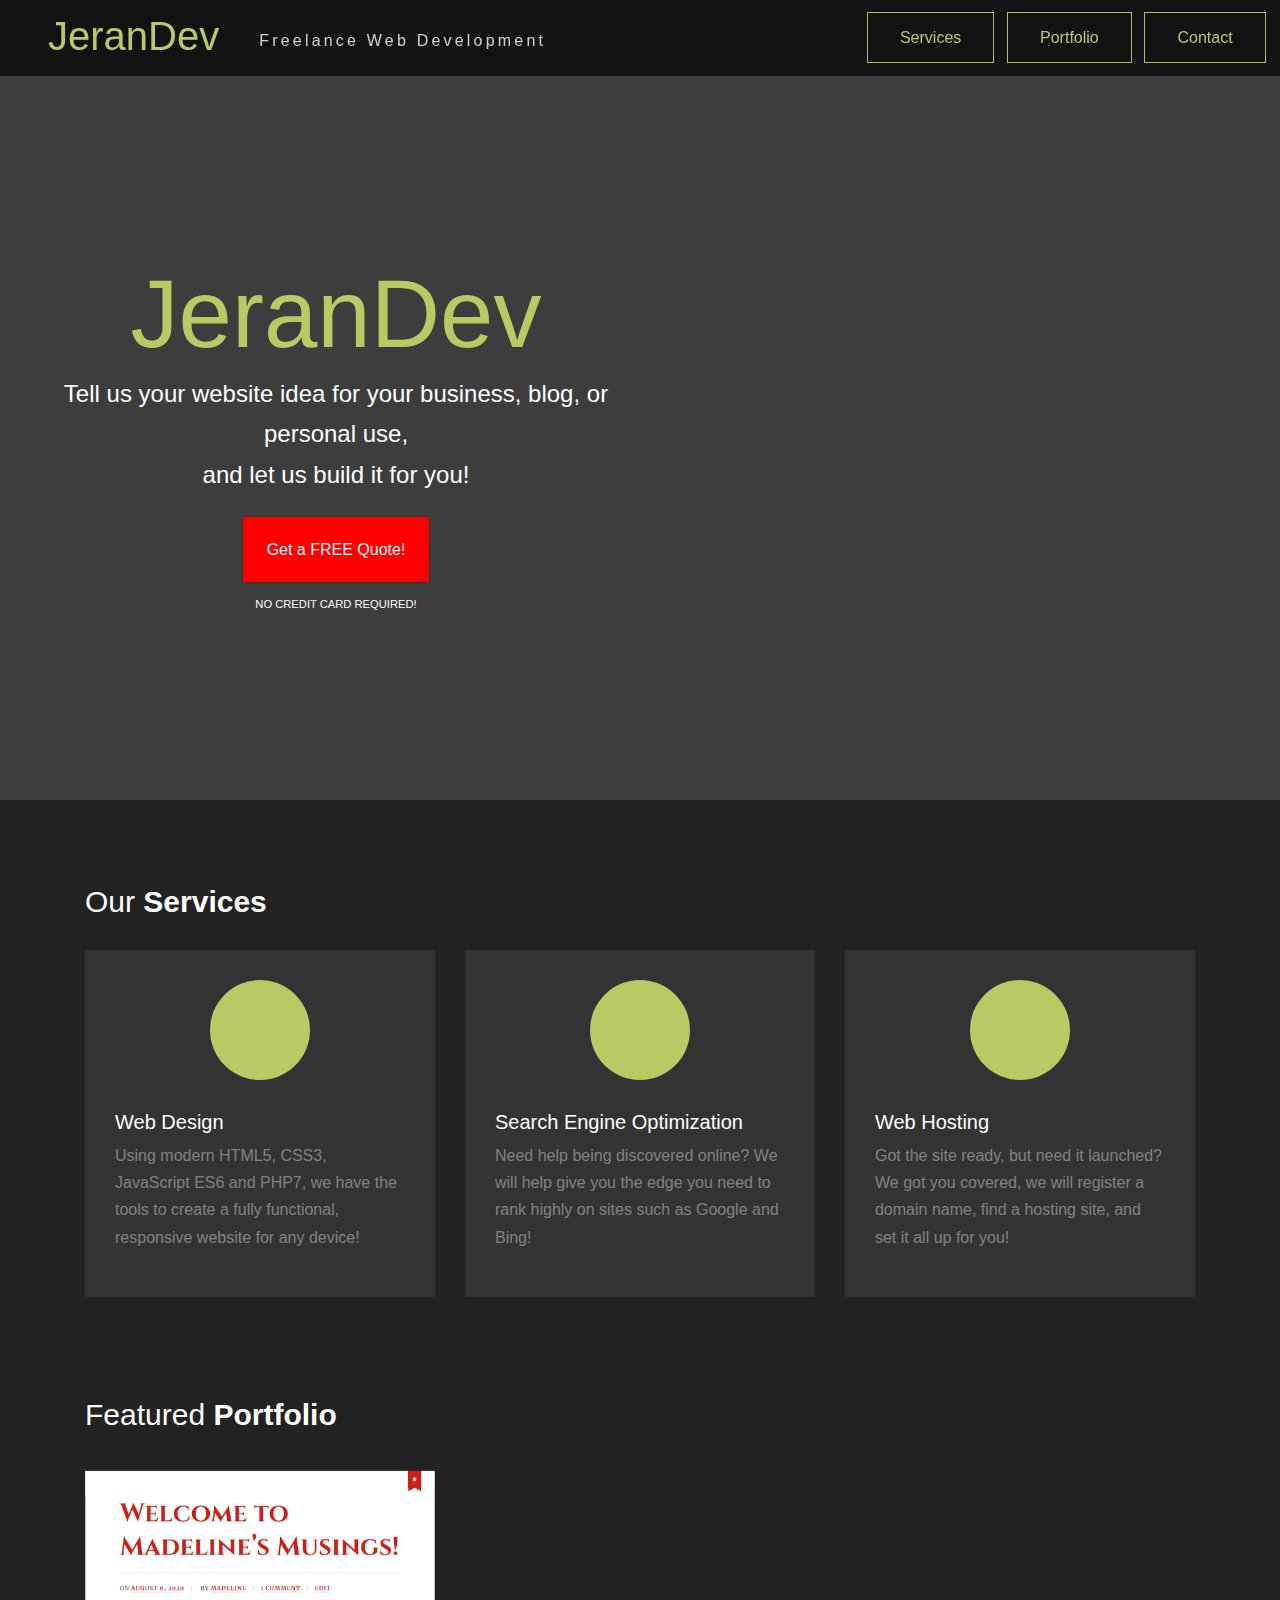
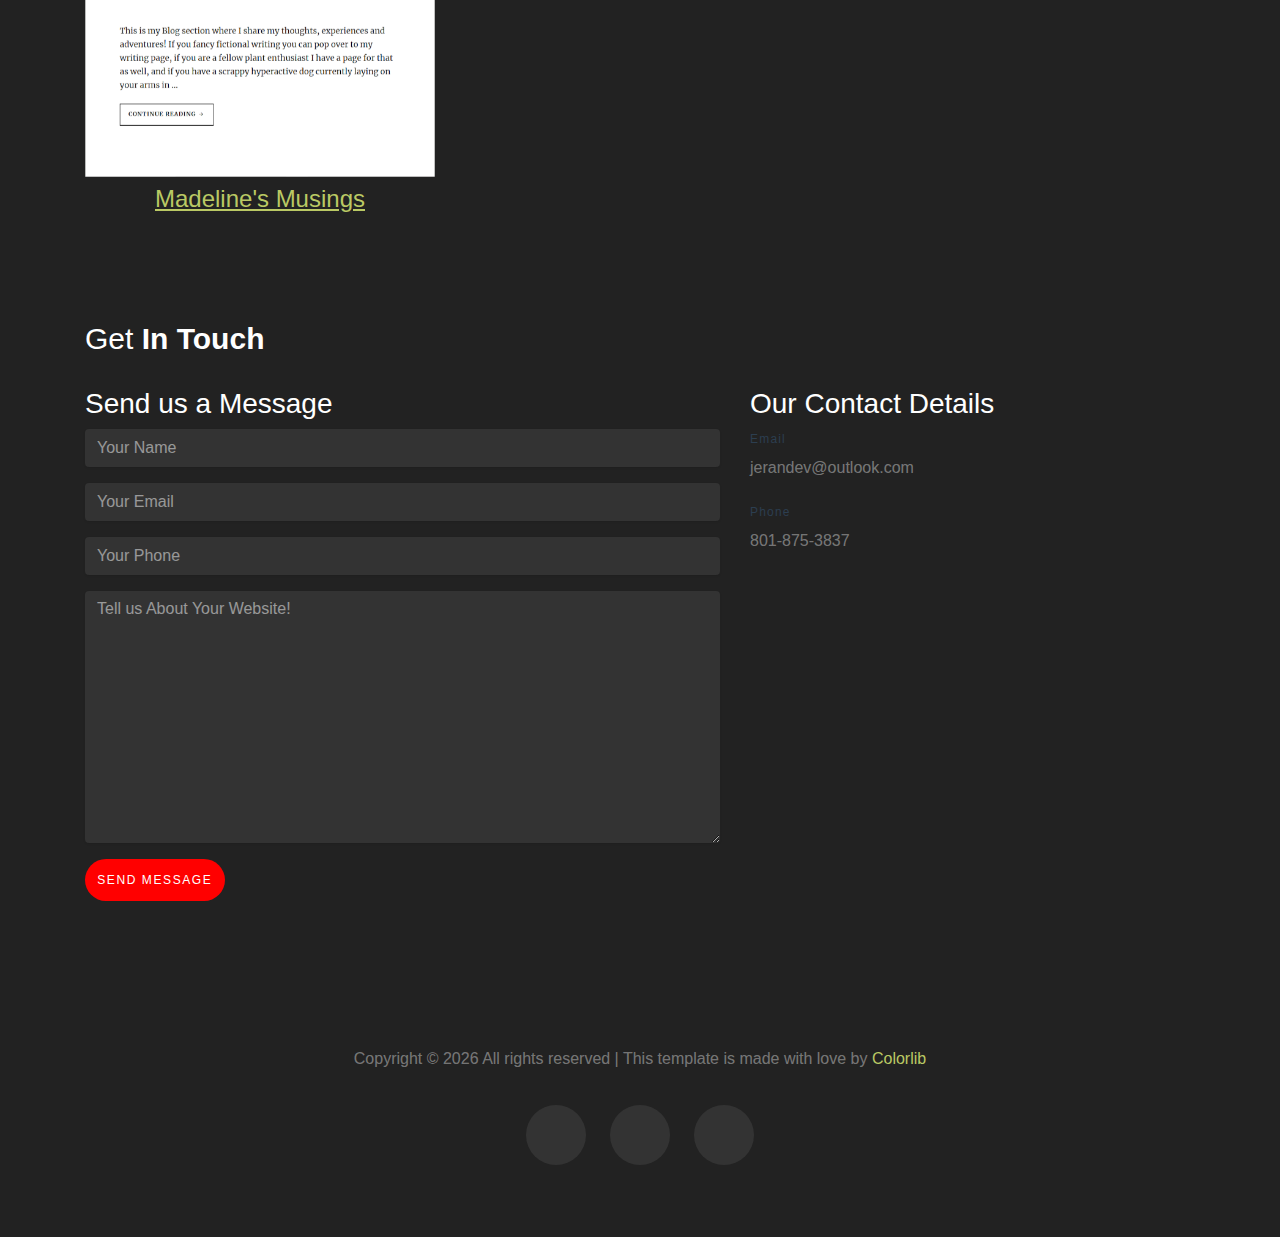
==== commit aa4a9310: "added a 404 page" ====
--- a/index.html
+++ b/index.html
@@ -19,10 +19,10 @@
     />
 
     <!-- BOOTSTRAP -->
-    <link rel="stylesheet" href="css/bootstrap.css" />
+    <link rel="stylesheet" href="css/bootstrap.min.css" />
 
     <!-- STYLES -->
-    <link rel="stylesheet" href="css/style.css" />
+    <link rel="stylesheet" href="css/style.min.css" />
 
     <!-- FONT AWESOME-->
     <link
@@ -31,6 +31,21 @@
       integrity="sha384-HzLeBuhoNPvSl5KYnjx0BT+WB0QEEqLprO+NBkkk5gbc67FTaL7XIGa2w1L0Xbgc"
       crossorigin="anonymous"
     />
+
+    <!-- Global site tag (gtag.js) - Google Analytics -->
+    <script
+      async
+      src="https://www.googletagmanager.com/gtag/js?id=UA-177275542-1"
+    ></script>
+    <script>
+      window.dataLayer = window.dataLayer || [];
+      function gtag() {
+        dataLayer.push(arguments);
+      }
+      gtag('js', new Date());
+
+      gtag('config', 'UA-177275542-1');
+    </script>
   </head>
   <body data-spy="scroll" data-target="#pb-navbar" data-offset="200">
     <!-- NAVBAR -->
@@ -272,12 +287,6 @@
           <div class="col-md-12 text-center">
             <p>
               <a
-                href="https://github.com/JeranDev"
-                class="social-item"
-                target="_blank"
-                ><i class="fab fa-github"></i
-              ></a>
-              <a
                 href="https://www.instagram.com/jeran.dev/"
                 class="social-item"
                 target="_blank"
@@ -295,12 +304,6 @@
                 target="_blank"
                 ><i class="fab fa-twitter"></i
               ></a>
-              <a
-                href="https://www.linkedin.com/company/jerandev/"
-                class="social-item"
-                target="_blank"
-                ><i class="fab fa-linkedin"></i
-              ></a>
             </p>
           </div>
         </div>
--- a/css/style.min.css
+++ b/css/style.min.css
@@ -0,0 +1 @@
+html{scroll-behavior:smooth}body{background:#222;color:rgba(255, 255, 255, 0.4);font-size:16px;font-weight:300;line-height:1.7}.p1-gradient-bg,.p1-gradient-color,.thumb .overlay-bg{background:-moz-linear-gradient(0deg, #8490ff 0, #62bdfc 100%);background:-webkit-linear-gradient(0deg, #8490ff 0, #62bdfc 100%);background:-ms-linear-gradient(0deg, #8490ff 0%, #62bdfc 100%)}.p1-gradient-color{-webkit-text-fill-color:transparent}::selection{background:#000;color:#fff}::-moz-selection{background:#000;color:#fff}.call-to-action{position:relative;text-align:center;align-items:center;justify-content:center;margin-top:16rem;margin-left:1rem;width:50%;color:#fff}.cta-paragraph{margin-bottom:2.5rem;font-size:1.5rem}.call-to-action a{width:6rem;border:solid #333 1px;background:red;padding:1.5rem;color:#fff}.call-to-action a:hover{color:rgb(51, 51, 51);background:rgb(178, 194, 81)}.btn.btn-primary.send-message-btn{background:red;padding:0.7rem;color:#fff;letter-spacing:0.1rem}.call-to-action small{display:block;margin-top:2rem;font-size:70%}h1,h2,h3,h4,h5{color:#fff;font-weight:200}h4{text-align:center;margin-top:0.5rem}.portfolio-links{text-decoration:underline}h2{font-size:25px}a{-webkit-transition:0.3s all;-o-transition:0.3s all;transition:0.3s all;color:#bac964}a:active,a:focus,a:hover{color:#b2c251;text-decoration:none}.topnav{position:fixed;top:0;width:100%;background-color:rgba(0, 0, 0, 0.7);z-index:9999;padding:0.5em 0.5em 1em;overflow:hidden}.topnav .icon{display:none}.navbar-nav li,.navbar-nav ul{list-style:none}.navbar-nav li{margin:0 0.2em;float:right}.navbar-nav li a{padding:1em 2em;margin:0 0.2em;border:solid #b2c251 1px}.navbar-nav li a:hover{color:#fff;background-color:#b2c251}.navbar-nav li a:active{color:#fff;background-color:#5e6724}.navbar-nav li .parent-nav-link-padding,.site-navbar .navbar-nav > li > a{padding:15px 20px !important}#section-home{clear:both}#section-services{padding-top:4rem}.site-navbar{border:0;-webkit-box-shadow:none;box-shadow:none;border-radius:0;margin-bottom:0;background:0 0;position:absolute;top:20px;width:100%;z-index:200;background:#fff}.site-navbar .navbar-brand{display:inline-block;border:2px solid #fff;padding:5px 20px;color:#fff;text-transform:uppercase;letter-spacing:0.2em}.site-navbar .navbar-brand:hover{color:#fff}.site-navbar.bg-light{background:0 0 !important}.site-navbar .navbar-nav > li > a{color:#fff !important;font-size:14px;font-weight:400;position:relative;text-transform:uppercase;letter-spacing:0.2em}.site-navbar .navbar-nav.active > a,.site-navbar.scrolled .navbar-nav > li > a.active,.site-navbar.scrolled .navbar-nav > li > a:hover,.site-navbar.scrolled .navbar-nav > li.active > a{color:#bac964 !important}.site-navbar.scrolled{background:#fff;-webkit-box-shadow:0 1px 3px 0 rgba(0, 0, 0, 0.09);box-shadow:0 1px 3px 0 rgba(0, 0, 0, 0.09);position:fixed;top:0;left:0;right:0;width:100%;-webkit-transform:translateY(0);-ms-transform:translateY(0);transform:translateY(0)}.site-navbar.scrolled.bg-light{background:#fff !important}.site-navbar.scrolled .navbar-brand{display:inline-block;font-size:18px;border:2px solid #000;padding:2px 10px !important}.site-navbar.scrolled.awake,.site-navbar.scrolled.sleep{-webkit-transition:0.3s all ease;-o-transition:0.3s all ease;transition:0.3s all ease}.site-navbar.scrolled.awake{-webkit-transform:translateY(0);-ms-transform:translateY(0);transform:translateY(0);background:#fff !important}.site-navbar.scrolled.sleep{-webkit-transform:translateY(-100%);-ms-transform:translateY(-100%);transform:translateY(-100%);background:#bac964 !important}.site-navbar.scrolled .navbar-brand{color:#000}.site-navbar.scrolled .dropdown > a:before{color:rgba(0, 0, 0, 0.4)}.site-navbar.scrolled .navbar-nav > li > a{color:rgba(0, 0, 0, 0.7) !important}.site-hero{background-color:#ccc;background-size:cover;background-position:center center;background-repeat:no-repeat;position:relative;overflow:hidden}.site-hero,.site-hero .row{height:50vh;min-height:800px}.site-hero:before{content:'';position:absolute;width:100%;top:0;left:0;right:0;bottom:0;background:rgba(0, 0, 0, 0.7)}.site-hero h1{font-weight:200;margin-bottom:2.5px;display:block;color:#bac964}.section-heading h2 strong,.site-hero h1 strong{font-weight:800}.site-hero .lead{font-weight:200;color:#fff;line-height:2}.site-hero .site-subheading{max-width:640px;margin:0 auto;color:rgba(255, 255, 255, 0.5)}.site-section{padding:0 0 5em}.section-heading{margin-bottom:30px;position:relative;z-index:10}.section-heading h2{position:relative;font-weight:200;padding-top:20px;font-size:30px}.section-heading.text-center h2:before{left:50%;-webkit-transform:translateX(-50%);-ms-transform:translateX(-50%);transform:translateX(-50%)}#section-about{margin-top:5em}.lead{font-weight:200;line-height:1.5}.site-service-item{background:#333;padding:30px}.site-service-item .icon{display:block;background:#edf0f2;background:#bac964;width:100px;height:100px;position:relative;border-radius:50%;margin:0 auto 30px}.site-service-item .icon span{font-size:40px;color:#080b0e;position:absolute;-webkit-transform:translate(-50%, -50%);-ms-transform:translate(-50%, -50%);transform:translate(-50%, -50%);left:50%;top:50%}.site-service-item h3{font-size:20px;font-weight:200}.site-link,.site-link i,.site-list li{position:relative}.site-link i{top:2px;-webkit-transition:0.3s all ease;-o-transition:0.3s all ease;transition:0.3s all ease}.site-link:hover i{position:relative;margin-left:20px}.btn{border-radius:100px;text-transform:uppercase;font-size:12px;letter-spacing:0.2rem}.btn:active,.btn:focus{outline:0;-webkit-box-shadow:none !important;box-shadow:none !important}.blog-entry .blog-entry-text h3 a,.btn.btn-primary{color:#fff}.btn.btn-primary:active,.btn.btn-primary:focus,.btn.btn-primary:hover{background:#b2c251;color:#333}.image,.middle{-webkit-transition:0.5s ease;-o-transition:0.5s ease;transition:0.5s ease}.image{opacity:1;display:block;width:100%;height:100%;-webkit-backface-visibility:hidden;backface-visibility:hidden}.text{color:#fff;font-size:25px;padding:16px 32px}.form-control{border:0 !important;background:#333;color:#fff;-webkit-box-shadow:0 1px 2px 0 rgba(0, 0, 0, 0.1) !important;box-shadow:0 1px 2px 0 rgba(0, 0, 0, 0.1) !important}.form-control:active,.form-control:focus{background:#444;color:#fff}.form-control::-webkit-input-placeholder{color:rgba(255, 255, 255, 0.5)}.form-control:-moz-placeholder,.form-control::-moz-placeholder{color:rgba(255, 255, 255, 0.5)}.site-form .form-control{border:1px solid #b3bdc6}.site-contact-details{padding:0;margin:0}.site-contact-details li{padding:0;list-style:none;margin:0 0 20px}.site-contact-details li > span{color:#2c3e50;letter-spacing:0.1em;font-size:12px;font-weight:500;margin-bottom:5px;display:block}.site-footer{padding:3em 0}.site-footer .social-item{display:inline-block;width:60px;height:60px;background:#333;position:relative;border-radius:50%;font-size:22px;margin:0 10px}.site-footer .social-item > i{position:absolute;top:50%;left:50%;-webkit-transform:translate(-50%, -50%);-ms-transform:translate(-50%, -50%);transform:translate(-50%, -50%)}.letter-spacing{letter-spacing:0.2rem;color:rgba(255, 255, 255, 0.8) !important}#social-media{margin-top:1em}.social-item:hover{color:rgb(51, 51, 51);background:rgb(178, 194, 81)}.site-heading,.site-subheading{float:left}.site-heading{margin:0.1em 1em 0}.site-subheading{margin-top:1.2em}.align-content-center{text-align:center;margin:5rem 0}.fixed-bottom{margin-top:5rem}@media (max-width: 991.98px){.site-navbar.bg-light{background:#fff !important;top:0}.site-navbar.bg-light .navbar-brand{display:inline-block;font-size:18px;border:2px solid #000;padding:2px 10px !important;color:#000}}@media (max-width: 991.98px){.site-navbar .navbar-nav > li > a{color:rgba(0, 0, 0, 0.7) !important}}@media (min-width: 768px){.site-hero h1{font-size:6rem}}@media (max-width: 736px){.portfolio-area .filters ul li{padding:6px}}@media screen and (prefers-reduced-motion: reduce){.thumb .overlay-bg{-webkit-transition:none;-o-transition:none;transition:none}}@media screen and (max-width: 1165px){.topnav li{display:none}.site-hero{min-height:600px}.call-to-action{margin:6rem auto}}@media screen and (max-width: 560px){#sub-heading{display:none}.site-hero{min-height:400px}.call-to-action{margin:3rem auto 0}.call-to-action h1{visibility:hidden}.call-to-action p{font-size:1.3rem}}@media (max-width: 992px) and (min-width: 768px){.col-md-12{margin-top:1rem}}
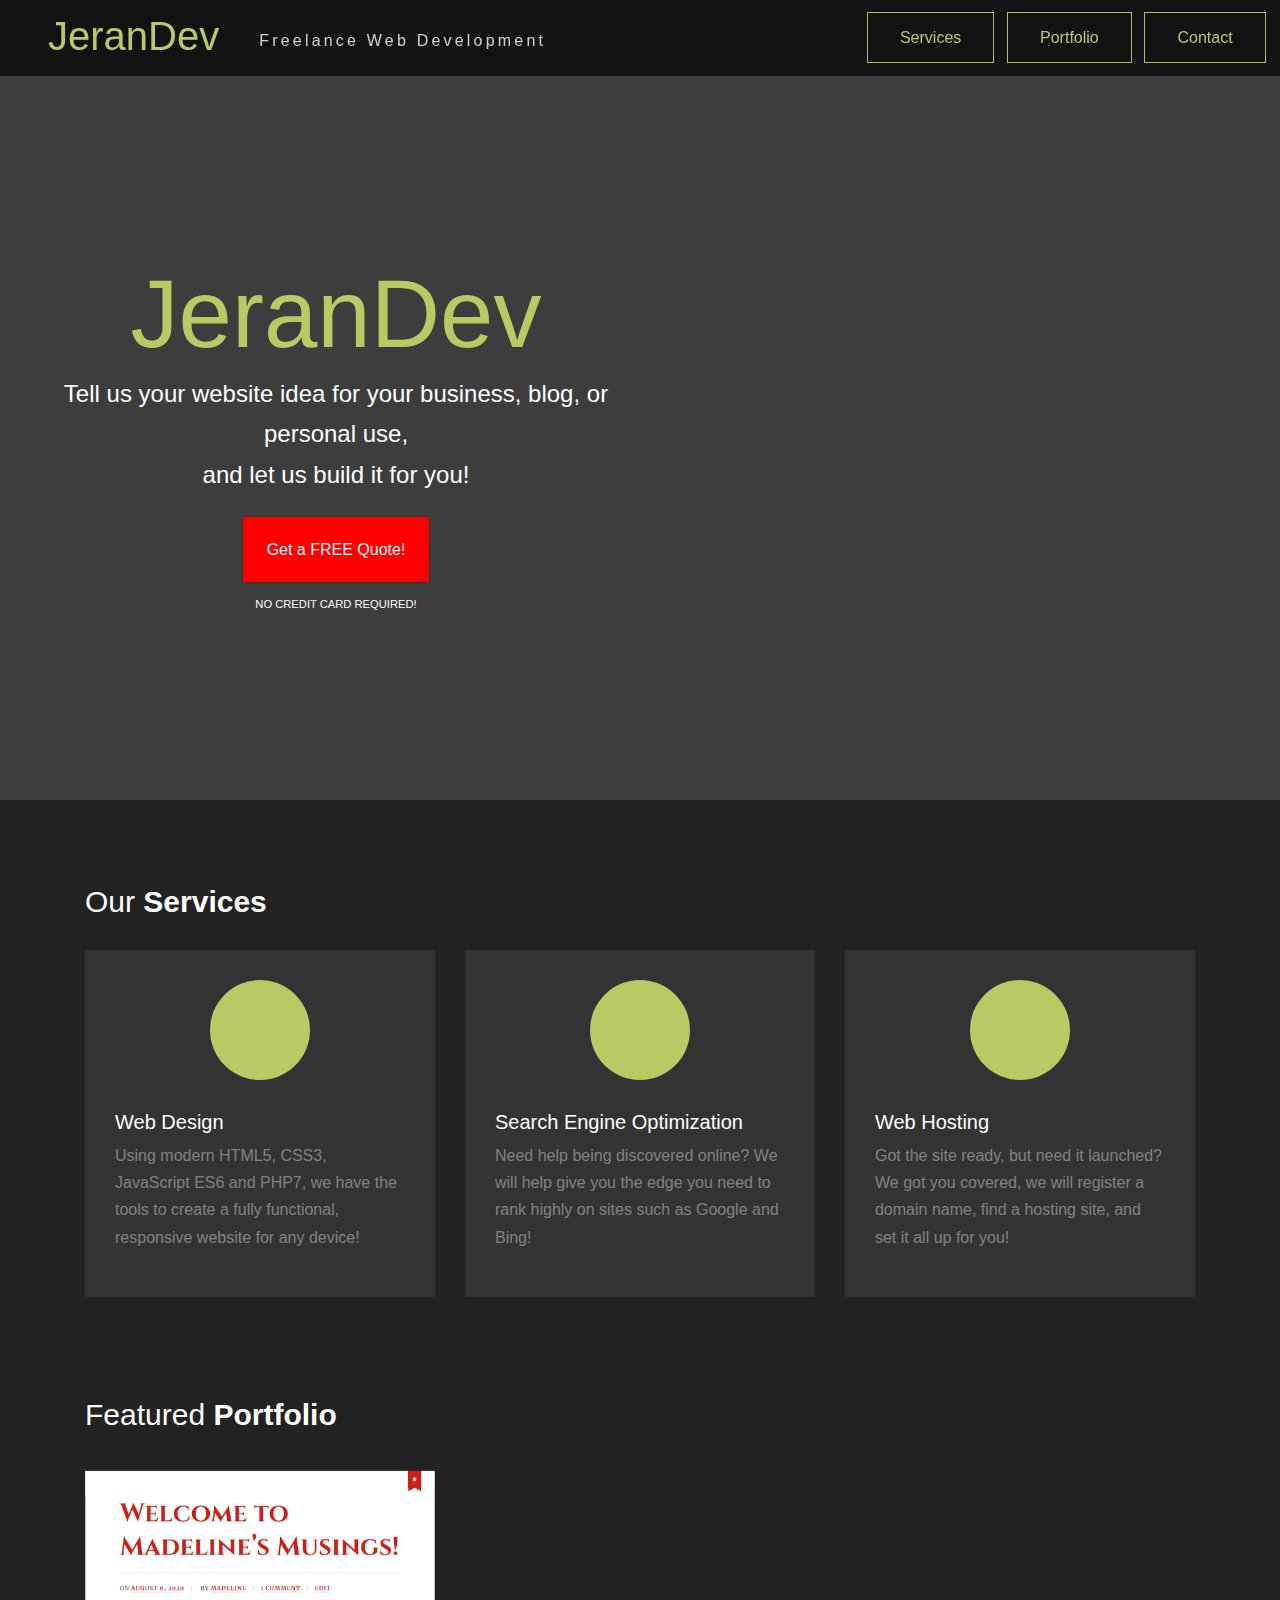
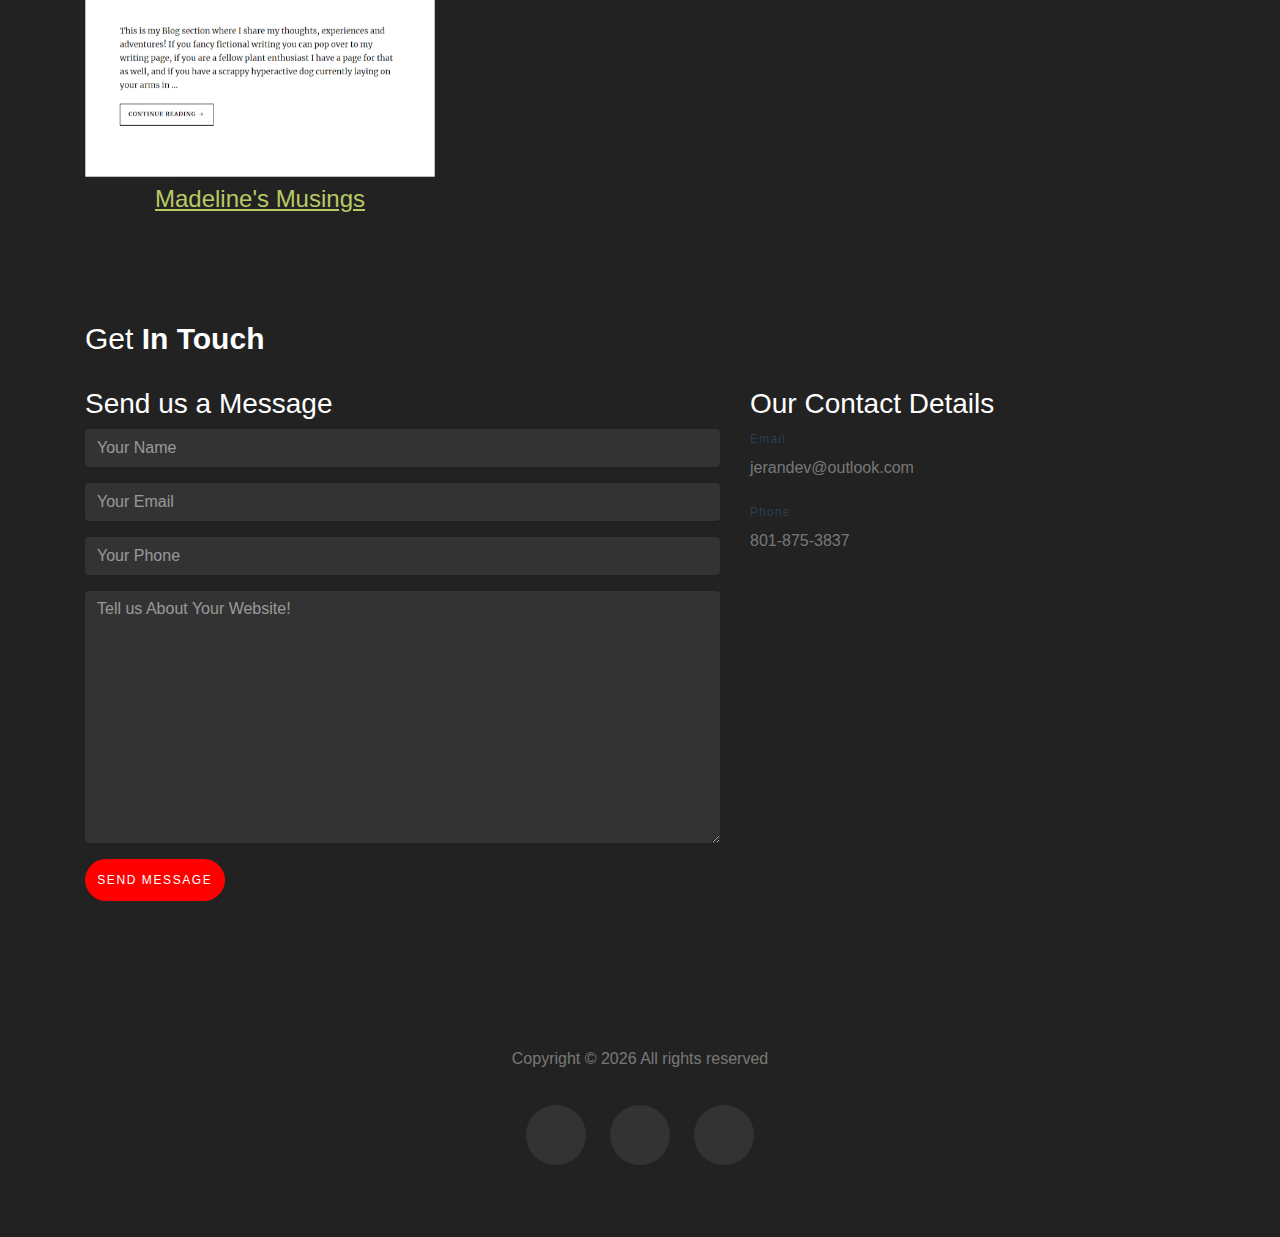
==== commit 331bf004: "fixed some mobile issues"" ====
--- a/index.html
+++ b/index.html
@@ -84,8 +84,10 @@
           Tell us your website idea for your business, blog, or personal use,
           <br />and let us build it for you!
         </p>
-        <a href="#section-contact"><strong>Get a FREE Quote!</strong></a>
-        <small>NO CREDIT CARD REQUIRED!</small>
+        <a class="cta-btn" href="#section-contact"
+          ><strong>Get a FREE Quote!</strong></a
+        >
+        <small class="cta-small">NO CREDIT CARD REQUIRED!</small>
       </div>
     </section>
 
@@ -271,16 +273,11 @@
       <div class="container">
         <div class="row mb-5">
           <p class="col-12 text-center">
-            <!-- Link back to Colorlib can't be removed. Template is licensed under CC BY 3.0. -->
             Copyright &copy;
             <script>
               document.write(new Date().getFullYear());
             </script>
-            All rights reserved | This template is made with love by
-            <a href="https://colorlib.com" target="_blank" class="text-primary"
-              >Colorlib</a
-            >
-            <!-- Link back to Colorlib can't be removed. Template is licensed under CC BY 3.0. -->
+            All rights reserved
           </p>
         </div>
         <div id="social-media" class="row mb-5">
--- a/css/style.min.css
+++ b/css/style.min.css
@@ -1 +1,546 @@
-html{scroll-behavior:smooth}body{background:#222;color:rgba(255, 255, 255, 0.4);font-size:16px;font-weight:300;line-height:1.7}.p1-gradient-bg,.p1-gradient-color,.thumb .overlay-bg{background:-moz-linear-gradient(0deg, #8490ff 0, #62bdfc 100%);background:-webkit-linear-gradient(0deg, #8490ff 0, #62bdfc 100%);background:-ms-linear-gradient(0deg, #8490ff 0%, #62bdfc 100%)}.p1-gradient-color{-webkit-text-fill-color:transparent}::selection{background:#000;color:#fff}::-moz-selection{background:#000;color:#fff}.call-to-action{position:relative;text-align:center;align-items:center;justify-content:center;margin-top:16rem;margin-left:1rem;width:50%;color:#fff}.cta-paragraph{margin-bottom:2.5rem;font-size:1.5rem}.call-to-action a{width:6rem;border:solid #333 1px;background:red;padding:1.5rem;color:#fff}.call-to-action a:hover{color:rgb(51, 51, 51);background:rgb(178, 194, 81)}.btn.btn-primary.send-message-btn{background:red;padding:0.7rem;color:#fff;letter-spacing:0.1rem}.call-to-action small{display:block;margin-top:2rem;font-size:70%}h1,h2,h3,h4,h5{color:#fff;font-weight:200}h4{text-align:center;margin-top:0.5rem}.portfolio-links{text-decoration:underline}h2{font-size:25px}a{-webkit-transition:0.3s all;-o-transition:0.3s all;transition:0.3s all;color:#bac964}a:active,a:focus,a:hover{color:#b2c251;text-decoration:none}.topnav{position:fixed;top:0;width:100%;background-color:rgba(0, 0, 0, 0.7);z-index:9999;padding:0.5em 0.5em 1em;overflow:hidden}.topnav .icon{display:none}.navbar-nav li,.navbar-nav ul{list-style:none}.navbar-nav li{margin:0 0.2em;float:right}.navbar-nav li a{padding:1em 2em;margin:0 0.2em;border:solid #b2c251 1px}.navbar-nav li a:hover{color:#fff;background-color:#b2c251}.navbar-nav li a:active{color:#fff;background-color:#5e6724}.navbar-nav li .parent-nav-link-padding,.site-navbar .navbar-nav > li > a{padding:15px 20px !important}#section-home{clear:both}#section-services{padding-top:4rem}.site-navbar{border:0;-webkit-box-shadow:none;box-shadow:none;border-radius:0;margin-bottom:0;background:0 0;position:absolute;top:20px;width:100%;z-index:200;background:#fff}.site-navbar .navbar-brand{display:inline-block;border:2px solid #fff;padding:5px 20px;color:#fff;text-transform:uppercase;letter-spacing:0.2em}.site-navbar .navbar-brand:hover{color:#fff}.site-navbar.bg-light{background:0 0 !important}.site-navbar .navbar-nav > li > a{color:#fff !important;font-size:14px;font-weight:400;position:relative;text-transform:uppercase;letter-spacing:0.2em}.site-navbar .navbar-nav.active > a,.site-navbar.scrolled .navbar-nav > li > a.active,.site-navbar.scrolled .navbar-nav > li > a:hover,.site-navbar.scrolled .navbar-nav > li.active > a{color:#bac964 !important}.site-navbar.scrolled{background:#fff;-webkit-box-shadow:0 1px 3px 0 rgba(0, 0, 0, 0.09);box-shadow:0 1px 3px 0 rgba(0, 0, 0, 0.09);position:fixed;top:0;left:0;right:0;width:100%;-webkit-transform:translateY(0);-ms-transform:translateY(0);transform:translateY(0)}.site-navbar.scrolled.bg-light{background:#fff !important}.site-navbar.scrolled .navbar-brand{display:inline-block;font-size:18px;border:2px solid #000;padding:2px 10px !important}.site-navbar.scrolled.awake,.site-navbar.scrolled.sleep{-webkit-transition:0.3s all ease;-o-transition:0.3s all ease;transition:0.3s all ease}.site-navbar.scrolled.awake{-webkit-transform:translateY(0);-ms-transform:translateY(0);transform:translateY(0);background:#fff !important}.site-navbar.scrolled.sleep{-webkit-transform:translateY(-100%);-ms-transform:translateY(-100%);transform:translateY(-100%);background:#bac964 !important}.site-navbar.scrolled .navbar-brand{color:#000}.site-navbar.scrolled .dropdown > a:before{color:rgba(0, 0, 0, 0.4)}.site-navbar.scrolled .navbar-nav > li > a{color:rgba(0, 0, 0, 0.7) !important}.site-hero{background-color:#ccc;background-size:cover;background-position:center center;background-repeat:no-repeat;position:relative;overflow:hidden}.site-hero,.site-hero .row{height:50vh;min-height:800px}.site-hero:before{content:'';position:absolute;width:100%;top:0;left:0;right:0;bottom:0;background:rgba(0, 0, 0, 0.7)}.site-hero h1{font-weight:200;margin-bottom:2.5px;display:block;color:#bac964}.section-heading h2 strong,.site-hero h1 strong{font-weight:800}.site-hero .lead{font-weight:200;color:#fff;line-height:2}.site-hero .site-subheading{max-width:640px;margin:0 auto;color:rgba(255, 255, 255, 0.5)}.site-section{padding:0 0 5em}.section-heading{margin-bottom:30px;position:relative;z-index:10}.section-heading h2{position:relative;font-weight:200;padding-top:20px;font-size:30px}.section-heading.text-center h2:before{left:50%;-webkit-transform:translateX(-50%);-ms-transform:translateX(-50%);transform:translateX(-50%)}#section-about{margin-top:5em}.lead{font-weight:200;line-height:1.5}.site-service-item{background:#333;padding:30px}.site-service-item .icon{display:block;background:#edf0f2;background:#bac964;width:100px;height:100px;position:relative;border-radius:50%;margin:0 auto 30px}.site-service-item .icon span{font-size:40px;color:#080b0e;position:absolute;-webkit-transform:translate(-50%, -50%);-ms-transform:translate(-50%, -50%);transform:translate(-50%, -50%);left:50%;top:50%}.site-service-item h3{font-size:20px;font-weight:200}.site-link,.site-link i,.site-list li{position:relative}.site-link i{top:2px;-webkit-transition:0.3s all ease;-o-transition:0.3s all ease;transition:0.3s all ease}.site-link:hover i{position:relative;margin-left:20px}.btn{border-radius:100px;text-transform:uppercase;font-size:12px;letter-spacing:0.2rem}.btn:active,.btn:focus{outline:0;-webkit-box-shadow:none !important;box-shadow:none !important}.blog-entry .blog-entry-text h3 a,.btn.btn-primary{color:#fff}.btn.btn-primary:active,.btn.btn-primary:focus,.btn.btn-primary:hover{background:#b2c251;color:#333}.image,.middle{-webkit-transition:0.5s ease;-o-transition:0.5s ease;transition:0.5s ease}.image{opacity:1;display:block;width:100%;height:100%;-webkit-backface-visibility:hidden;backface-visibility:hidden}.text{color:#fff;font-size:25px;padding:16px 32px}.form-control{border:0 !important;background:#333;color:#fff;-webkit-box-shadow:0 1px 2px 0 rgba(0, 0, 0, 0.1) !important;box-shadow:0 1px 2px 0 rgba(0, 0, 0, 0.1) !important}.form-control:active,.form-control:focus{background:#444;color:#fff}.form-control::-webkit-input-placeholder{color:rgba(255, 255, 255, 0.5)}.form-control:-moz-placeholder,.form-control::-moz-placeholder{color:rgba(255, 255, 255, 0.5)}.site-form .form-control{border:1px solid #b3bdc6}.site-contact-details{padding:0;margin:0}.site-contact-details li{padding:0;list-style:none;margin:0 0 20px}.site-contact-details li > span{color:#2c3e50;letter-spacing:0.1em;font-size:12px;font-weight:500;margin-bottom:5px;display:block}.site-footer{padding:3em 0}.site-footer .social-item{display:inline-block;width:60px;height:60px;background:#333;position:relative;border-radius:50%;font-size:22px;margin:0 10px}.site-footer .social-item > i{position:absolute;top:50%;left:50%;-webkit-transform:translate(-50%, -50%);-ms-transform:translate(-50%, -50%);transform:translate(-50%, -50%)}.letter-spacing{letter-spacing:0.2rem;color:rgba(255, 255, 255, 0.8) !important}#social-media{margin-top:1em}.social-item:hover{color:rgb(51, 51, 51);background:rgb(178, 194, 81)}.site-heading,.site-subheading{float:left}.site-heading{margin:0.1em 1em 0}.site-subheading{margin-top:1.2em}.align-content-center{text-align:center;margin:5rem 0}.fixed-bottom{margin-top:5rem}@media (max-width: 991.98px){.site-navbar.bg-light{background:#fff !important;top:0}.site-navbar.bg-light .navbar-brand{display:inline-block;font-size:18px;border:2px solid #000;padding:2px 10px !important;color:#000}}@media (max-width: 991.98px){.site-navbar .navbar-nav > li > a{color:rgba(0, 0, 0, 0.7) !important}}@media (min-width: 768px){.site-hero h1{font-size:6rem}}@media (max-width: 736px){.portfolio-area .filters ul li{padding:6px}}@media screen and (prefers-reduced-motion: reduce){.thumb .overlay-bg{-webkit-transition:none;-o-transition:none;transition:none}}@media screen and (max-width: 1165px){.topnav li{display:none}.site-hero{min-height:600px}.call-to-action{margin:6rem auto}}@media screen and (max-width: 560px){#sub-heading{display:none}.site-hero{min-height:400px}.call-to-action{margin:3rem auto 0}.call-to-action h1{visibility:hidden}.call-to-action p{font-size:1.3rem}}@media (max-width: 992px) and (min-width: 768px){.col-md-12{margin-top:1rem}}
+html {
+  scroll-behavior: smooth;
+}
+body {
+  background: #222;
+  color: rgba(255, 255, 255, 0.4);
+  font-size: 16px;
+  font-weight: 300;
+  line-height: 1.7;
+}
+.p1-gradient-bg,
+.p1-gradient-color,
+.thumb .overlay-bg {
+  background: -moz-linear-gradient(0deg, #8490ff 0, #62bdfc 100%);
+  background: -webkit-linear-gradient(0deg, #8490ff 0, #62bdfc 100%);
+  background: -ms-linear-gradient(0deg, #8490ff 0%, #62bdfc 100%);
+}
+.p1-gradient-color {
+  -webkit-text-fill-color: transparent;
+}
+::selection {
+  background: #000;
+  color: #fff;
+}
+::-moz-selection {
+  background: #000;
+  color: #fff;
+}
+.call-to-action {
+  position: relative;
+  text-align: center;
+  align-items: center;
+  justify-content: center;
+  margin-top: 16rem;
+  margin-left: 1rem;
+  width: 50%;
+  color: #fff;
+}
+.cta-paragraph {
+  margin-bottom: 2.5rem;
+  font-size: 1.5rem;
+}
+.call-to-action a {
+  width: 6rem;
+  border: solid #333 1px;
+  background: red;
+  padding: 1.5rem;
+  color: #fff;
+}
+.call-to-action a:hover {
+  color: rgb(51, 51, 51);
+  background: rgb(178, 194, 81);
+}
+.btn.btn-primary.send-message-btn {
+  background: red;
+  padding: 0.7rem;
+  color: #fff;
+  letter-spacing: 0.1rem;
+}
+.call-to-action small {
+  display: block;
+  margin-top: 2rem;
+  font-size: 70%;
+}
+h1,
+h2,
+h3,
+h4,
+h5 {
+  color: #fff;
+  font-weight: 200;
+}
+h4 {
+  text-align: center;
+  margin-top: 0.5rem;
+}
+.portfolio-links {
+  text-decoration: underline;
+}
+h2 {
+  font-size: 25px;
+}
+a {
+  -webkit-transition: 0.3s all;
+  -o-transition: 0.3s all;
+  transition: 0.3s all;
+  color: #bac964;
+}
+a:active,
+a:focus,
+a:hover {
+  color: #b2c251;
+  text-decoration: none;
+}
+.topnav {
+  position: fixed;
+  top: 0;
+  width: 100%;
+  background-color: rgba(0, 0, 0, 0.7);
+  z-index: 9999;
+  padding: 0.5em 0.5em 1em;
+  overflow: hidden;
+}
+.topnav .icon {
+  display: none;
+}
+.navbar-nav li,
+.navbar-nav ul {
+  list-style: none;
+}
+.navbar-nav li {
+  margin: 0 0.2em;
+  float: right;
+}
+.navbar-nav li a {
+  padding: 1em 2em;
+  margin: 0 0.2em;
+  border: solid #b2c251 1px;
+}
+.navbar-nav li a:hover {
+  color: #fff;
+  background-color: #b2c251;
+}
+.navbar-nav li a:active {
+  color: #fff;
+  background-color: #5e6724;
+}
+.navbar-nav li .parent-nav-link-padding,
+.site-navbar .navbar-nav > li > a {
+  padding: 15px 20px !important;
+}
+#section-home {
+  clear: both;
+}
+#section-services {
+  padding-top: 4rem;
+}
+.site-navbar {
+  border: 0;
+  -webkit-box-shadow: none;
+  box-shadow: none;
+  border-radius: 0;
+  margin-bottom: 0;
+  background: 0 0;
+  position: absolute;
+  top: 20px;
+  width: 100%;
+  z-index: 200;
+  background: #fff;
+}
+.site-navbar .navbar-brand {
+  display: inline-block;
+  border: 2px solid #fff;
+  padding: 5px 20px;
+  color: #fff;
+  text-transform: uppercase;
+  letter-spacing: 0.2em;
+}
+.site-navbar .navbar-brand:hover {
+  color: #fff;
+}
+.site-navbar.bg-light {
+  background: 0 0 !important;
+}
+.site-navbar .navbar-nav > li > a {
+  color: #fff !important;
+  font-size: 14px;
+  font-weight: 400;
+  position: relative;
+  text-transform: uppercase;
+  letter-spacing: 0.2em;
+}
+.site-navbar .navbar-nav.active > a,
+.site-navbar.scrolled .navbar-nav > li > a.active,
+.site-navbar.scrolled .navbar-nav > li > a:hover,
+.site-navbar.scrolled .navbar-nav > li.active > a {
+  color: #bac964 !important;
+}
+.site-navbar.scrolled {
+  background: #fff;
+  -webkit-box-shadow: 0 1px 3px 0 rgba(0, 0, 0, 0.09);
+  box-shadow: 0 1px 3px 0 rgba(0, 0, 0, 0.09);
+  position: fixed;
+  top: 0;
+  left: 0;
+  right: 0;
+  width: 100%;
+  -webkit-transform: translateY(0);
+  -ms-transform: translateY(0);
+  transform: translateY(0);
+}
+.site-navbar.scrolled.bg-light {
+  background: #fff !important;
+}
+.site-navbar.scrolled .navbar-brand {
+  display: inline-block;
+  font-size: 18px;
+  border: 2px solid #000;
+  padding: 2px 10px !important;
+}
+.site-navbar.scrolled.awake,
+.site-navbar.scrolled.sleep {
+  -webkit-transition: 0.3s all ease;
+  -o-transition: 0.3s all ease;
+  transition: 0.3s all ease;
+}
+.site-navbar.scrolled.awake {
+  -webkit-transform: translateY(0);
+  -ms-transform: translateY(0);
+  transform: translateY(0);
+  background: #fff !important;
+}
+.site-navbar.scrolled.sleep {
+  -webkit-transform: translateY(-100%);
+  -ms-transform: translateY(-100%);
+  transform: translateY(-100%);
+  background: #bac964 !important;
+}
+.site-navbar.scrolled .navbar-brand {
+  color: #000;
+}
+.site-navbar.scrolled .dropdown > a:before {
+  color: rgba(0, 0, 0, 0.4);
+}
+.site-navbar.scrolled .navbar-nav > li > a {
+  color: rgba(0, 0, 0, 0.7) !important;
+}
+.site-hero {
+  background-color: #ccc;
+  background-size: cover;
+  background-position: center center;
+  background-repeat: no-repeat;
+  position: relative;
+  overflow: hidden;
+}
+.site-hero,
+.site-hero .row {
+  height: 50vh;
+  min-height: 800px;
+}
+.site-hero:before {
+  content: '';
+  position: absolute;
+  width: 100%;
+  top: 0;
+  left: 0;
+  right: 0;
+  bottom: 0;
+  background: rgba(0, 0, 0, 0.7);
+}
+.site-hero h1 {
+  font-weight: 200;
+  margin-bottom: 2.5px;
+  display: block;
+  color: #bac964;
+}
+.section-heading h2 strong,
+.site-hero h1 strong {
+  font-weight: 800;
+}
+.site-hero .lead {
+  font-weight: 200;
+  color: #fff;
+  line-height: 2;
+}
+.site-hero .site-subheading {
+  max-width: 640px;
+  margin: 0 auto;
+  color: rgba(255, 255, 255, 0.5);
+}
+.site-section {
+  padding: 0 0 5em;
+}
+.section-heading {
+  margin-bottom: 30px;
+  position: relative;
+  z-index: 10;
+}
+.section-heading h2 {
+  position: relative;
+  font-weight: 200;
+  padding-top: 20px;
+  font-size: 30px;
+}
+.section-heading.text-center h2:before {
+  left: 50%;
+  -webkit-transform: translateX(-50%);
+  -ms-transform: translateX(-50%);
+  transform: translateX(-50%);
+}
+#section-about {
+  margin-top: 5em;
+}
+.lead {
+  font-weight: 200;
+  line-height: 1.5;
+}
+.site-service-item {
+  background: #333;
+  padding: 30px;
+}
+.site-service-item .icon {
+  display: block;
+  background: #edf0f2;
+  background: #bac964;
+  width: 100px;
+  height: 100px;
+  position: relative;
+  border-radius: 50%;
+  margin: 0 auto 30px;
+}
+.site-service-item .icon span {
+  font-size: 40px;
+  color: #080b0e;
+  position: absolute;
+  -webkit-transform: translate(-50%, -50%);
+  -ms-transform: translate(-50%, -50%);
+  transform: translate(-50%, -50%);
+  left: 50%;
+  top: 50%;
+}
+.site-service-item h3 {
+  font-size: 20px;
+  font-weight: 200;
+}
+.site-link,
+.site-link i,
+.site-list li {
+  position: relative;
+}
+.site-link i {
+  top: 2px;
+  -webkit-transition: 0.3s all ease;
+  -o-transition: 0.3s all ease;
+  transition: 0.3s all ease;
+}
+.site-link:hover i {
+  position: relative;
+  margin-left: 20px;
+}
+.btn {
+  border-radius: 100px;
+  text-transform: uppercase;
+  font-size: 12px;
+  letter-spacing: 0.2rem;
+}
+.btn:active,
+.btn:focus {
+  outline: 0;
+  -webkit-box-shadow: none !important;
+  box-shadow: none !important;
+}
+.blog-entry .blog-entry-text h3 a,
+.btn.btn-primary {
+  color: #fff;
+}
+.btn.btn-primary:active,
+.btn.btn-primary:focus,
+.btn.btn-primary:hover {
+  background: #b2c251;
+  color: #333;
+}
+.image,
+.middle {
+  -webkit-transition: 0.5s ease;
+  -o-transition: 0.5s ease;
+  transition: 0.5s ease;
+}
+.image {
+  opacity: 1;
+  display: block;
+  width: 100%;
+  height: 100%;
+  -webkit-backface-visibility: hidden;
+  backface-visibility: hidden;
+}
+.text {
+  color: #fff;
+  font-size: 25px;
+  padding: 16px 32px;
+}
+.form-control {
+  border: 0 !important;
+  background: #333;
+  color: #fff;
+  -webkit-box-shadow: 0 1px 2px 0 rgba(0, 0, 0, 0.1) !important;
+  box-shadow: 0 1px 2px 0 rgba(0, 0, 0, 0.1) !important;
+}
+.form-control:active,
+.form-control:focus {
+  background: #444;
+  color: #fff;
+}
+.form-control::-webkit-input-placeholder {
+  color: rgba(255, 255, 255, 0.5);
+}
+.form-control:-moz-placeholder,
+.form-control::-moz-placeholder {
+  color: rgba(255, 255, 255, 0.5);
+}
+.site-form .form-control {
+  border: 1px solid #b3bdc6;
+}
+.site-contact-details {
+  padding: 0;
+  margin: 0;
+}
+.site-contact-details li {
+  padding: 0;
+  list-style: none;
+  margin: 0 0 20px;
+}
+.site-contact-details li > span {
+  color: #2c3e50;
+  letter-spacing: 0.1em;
+  font-size: 12px;
+  font-weight: 500;
+  margin-bottom: 5px;
+  display: block;
+}
+.site-footer {
+  padding: 3em 0;
+}
+.site-footer .social-item {
+  display: inline-block;
+  width: 60px;
+  height: 60px;
+  background: #333;
+  position: relative;
+  border-radius: 50%;
+  font-size: 22px;
+  margin: 0 10px;
+}
+.site-footer .social-item > i {
+  position: absolute;
+  top: 50%;
+  left: 50%;
+  -webkit-transform: translate(-50%, -50%);
+  -ms-transform: translate(-50%, -50%);
+  transform: translate(-50%, -50%);
+}
+.letter-spacing {
+  letter-spacing: 0.2rem;
+  color: rgba(255, 255, 255, 0.8) !important;
+}
+#social-media {
+  margin-top: 1em;
+}
+.social-item:hover {
+  color: rgb(51, 51, 51);
+  background: rgb(178, 194, 81);
+}
+.site-heading,
+.site-subheading {
+  float: left;
+}
+.site-heading {
+  margin: 0.1em 1em 0;
+}
+.site-subheading {
+  margin-top: 1.2em;
+}
+.align-content-center {
+  text-align: center;
+  margin: 5rem 0;
+}
+.fixed-bottom {
+  margin-top: 5rem;
+}
+@media (max-width: 991.98px) {
+  .site-navbar.bg-light {
+    background: #fff !important;
+    top: 0;
+  }
+  .site-navbar.bg-light .navbar-brand {
+    display: inline-block;
+    font-size: 18px;
+    border: 2px solid #000;
+    padding: 2px 10px !important;
+    color: #000;
+  }
+}
+@media (max-width: 991.98px) {
+  .site-navbar .navbar-nav > li > a {
+    color: rgba(0, 0, 0, 0.7) !important;
+  }
+}
+@media (min-width: 768px) {
+  .site-hero h1 {
+    font-size: 6rem;
+  }
+}
+@media (max-width: 736px) {
+  .portfolio-area .filters ul li {
+    padding: 6px;
+  }
+}
+@media screen and (prefers-reduced-motion: reduce) {
+  .thumb .overlay-bg {
+    -webkit-transition: none;
+    -o-transition: none;
+    transition: none;
+  }
+}
+@media screen and (max-width: 1165px) {
+  .topnav li {
+    display: none;
+  }
+  .site-hero {
+    min-height: 600px;
+  }
+  .call-to-action {
+    margin: 6rem auto;
+  }
+}
+@media screen and (max-width: 560px) {
+  #sub-heading {
+    display: none;
+  }
+  .site-hero {
+    min-height: 400px;
+  }
+  .call-to-action {
+    margin: 3rem auto 0;
+  }
+  .call-to-action h1 {
+    visibility: hidden;
+  }
+  .call-to-action p {
+    font-size: 1.3rem;
+  }
+  .cta-paragraph {
+    line-height: 1.4;
+  }
+  .call-to-action a {
+    padding: 1rem 0.6rem;
+  }
+  .call-to-action small {
+    display: none;
+  }
+}
+@media (max-width: 992px) and (min-width: 768px) {
+  .col-md-12 {
+    margin-top: 1rem;
+  }
+}
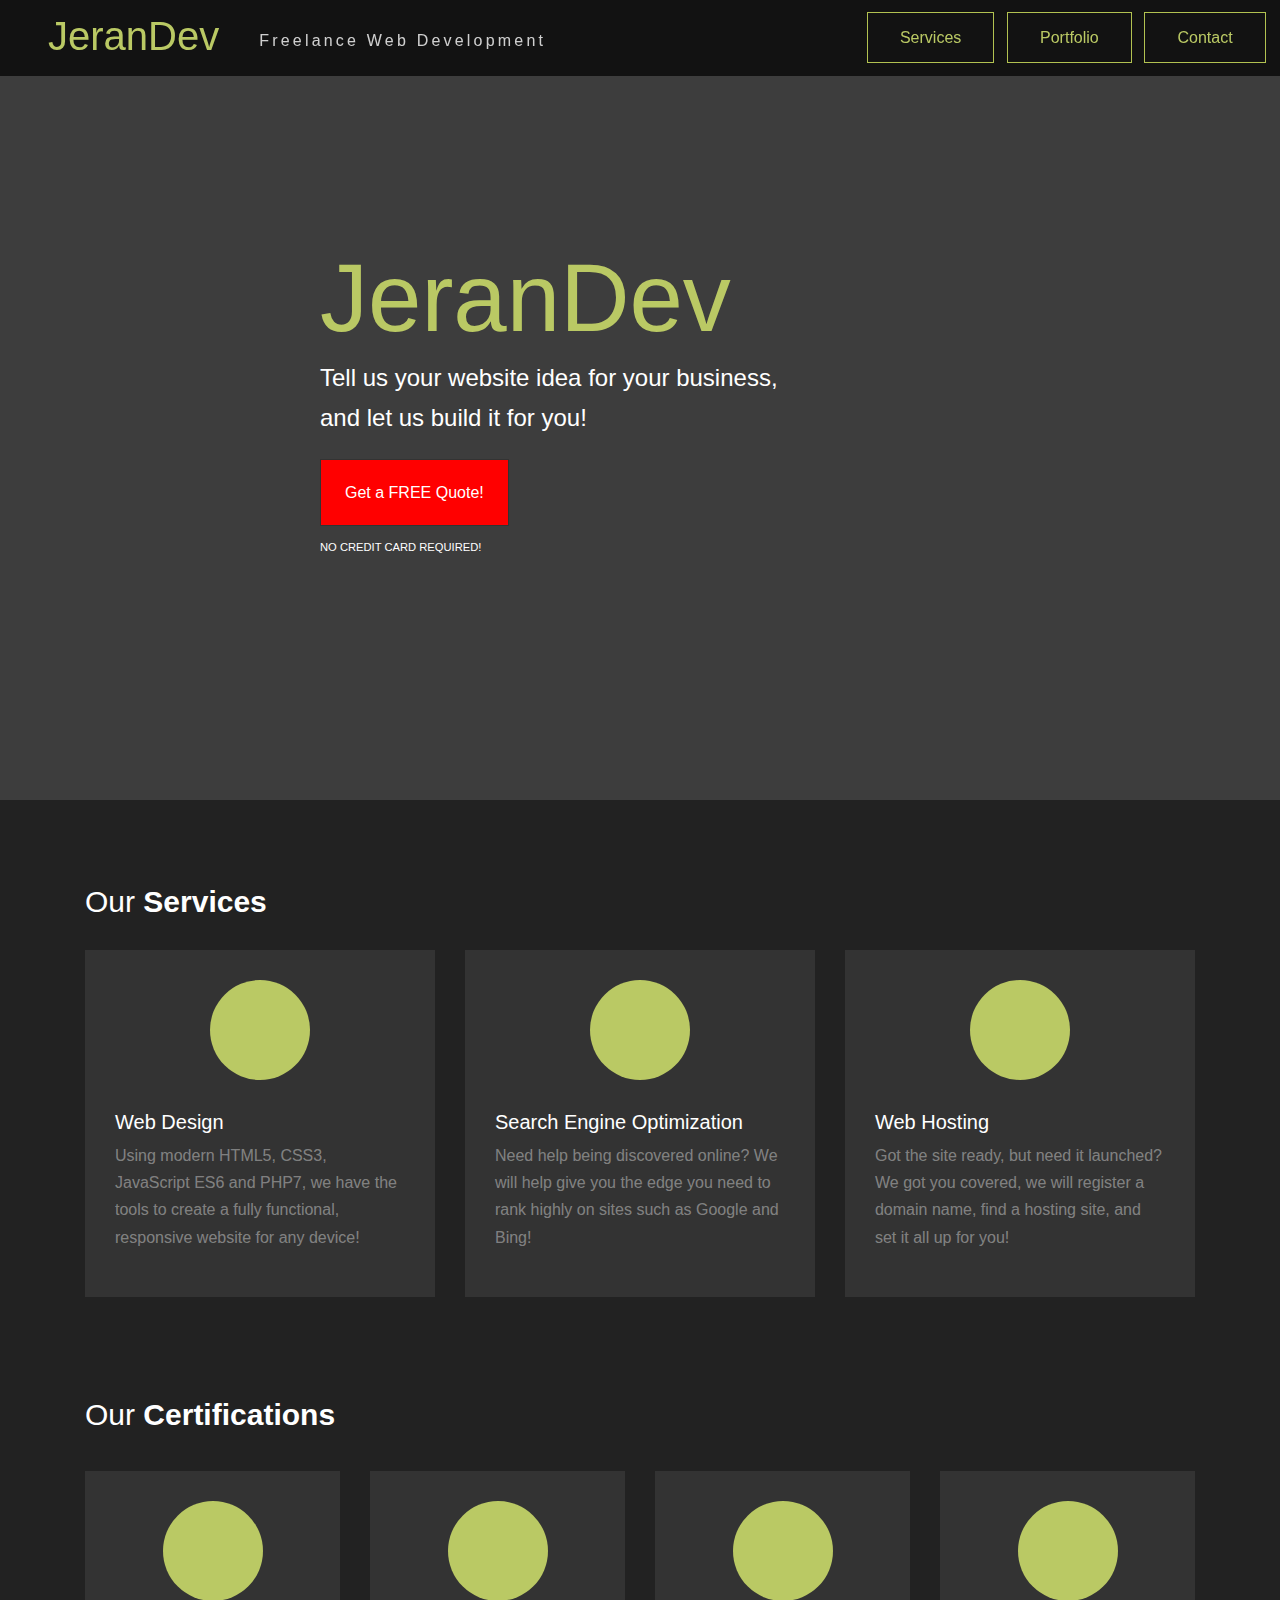
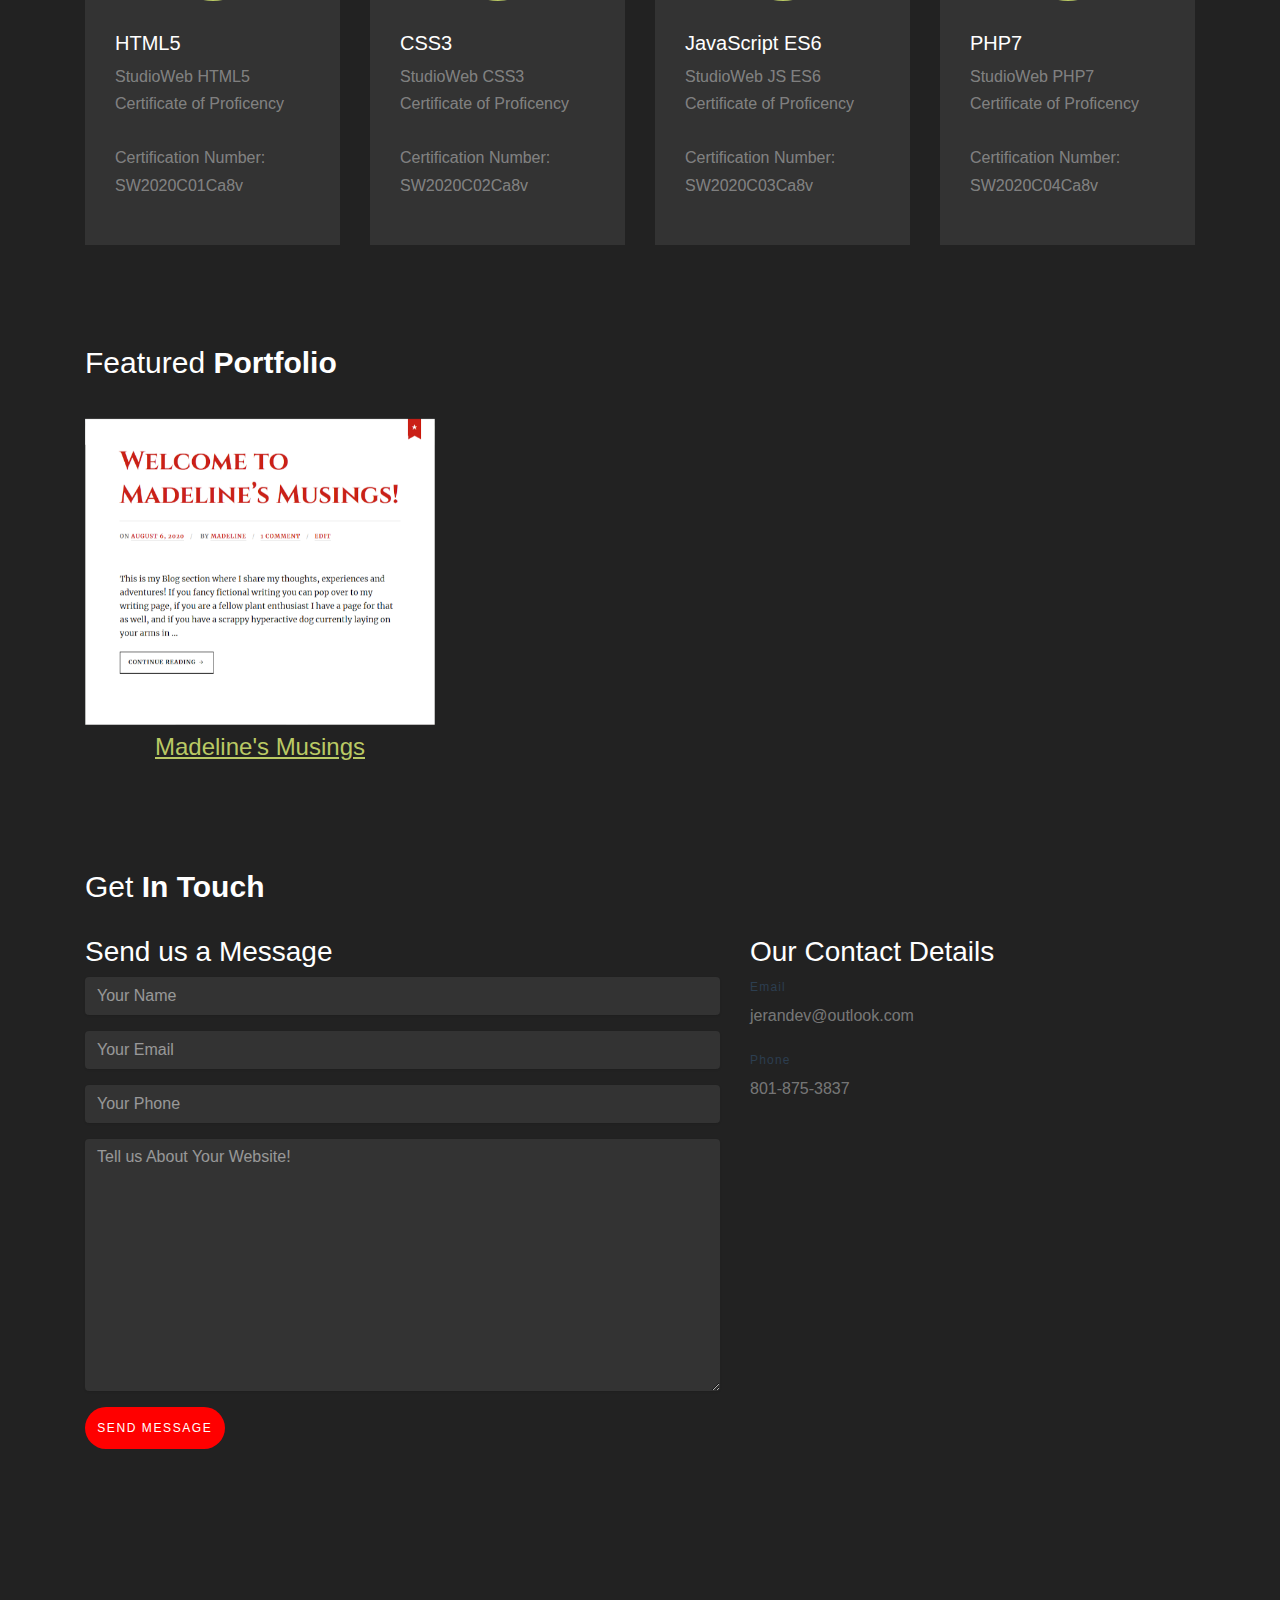
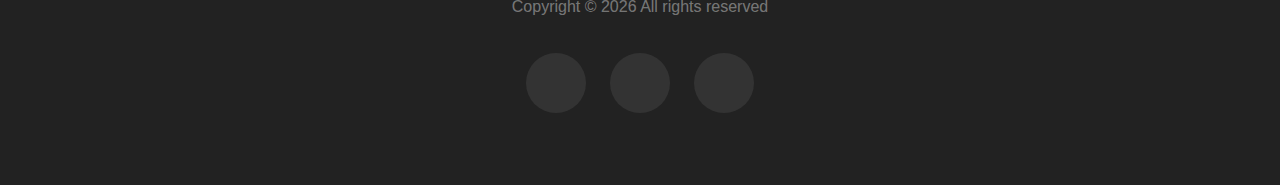
==== commit 1ca5e68b: "added my certificates!" ====
--- a/index.html
+++ b/index.html
@@ -81,7 +81,7 @@
       <div class="call-to-action">
         <h1>JeranDev</h1>
         <p class="cta-paragraph">
-          Tell us your website idea for your business, blog, or personal use,
+          Tell us your website idea for your business,
           <br />and let us build it for you!
         </p>
         <a class="cta-btn" href="#section-contact"
@@ -146,6 +146,94 @@
                 Got the site ready, but need it launched? We got you covered, we
                 will register a domain name, find a hosting site, and set it all
                 up for you!
+              </p>
+            </div>
+          </div>
+        </div>
+      </div>
+    </section>
+
+    <!-- CERTIFICATIONS -->
+    <section class="site-section" id="section-certifications">
+      <div class="container">
+        <div class="row">
+          <div class="section-heading text-center col-md-12">
+            <h2>Our <strong>Certifications</strong></h2>
+          </div>
+        </div>
+        <div class="row">
+          <div class="col-md-12 col-lg-3 text-center mb-5">
+            <div
+              class="site-service-item site-animate"
+              data-animate-effect="fadeIn"
+            >
+              <span class="icon">
+                <span class="fab fa-html5 certification-icons"></span></span>
+              </span>
+              <h3 class="mb-4">HTML5</h3>
+              <p>
+                StudioWeb HTML5
+                <br>
+                Certificate of Proficency
+                <br>
+                <br>
+                Certification Number: SW2020C01Ca8v
+              </p>
+            </div>
+          </div>
+          <div class="col-md-12 col-lg-3 text-center mb-5">
+            <div
+              class="site-service-item site-animate"
+              data-animate-effect="fadeIn"
+            >
+              <span class="icon">
+                <span class="fab fa-css3 certification-icons"></span>
+              </span>
+              <h3 class="mb-4">CSS3</h3>
+              <p>
+                StudioWeb CSS3
+                <br>
+                Certificate of Proficency
+                <br>
+                <br>
+                Certification Number: SW2020C02Ca8v
+              </p>
+            </div>
+          </div>
+          <div class="col-md-12 col-lg-3 text-center mb-5">
+            <div
+              class="site-service-item site-animate"
+              data-animate-effect="fadeIn"
+            >
+              <span class="icon">
+                <span class="fab fa-js certification-icons"></span>
+              </span>
+              <h3 class="mb-4">JavaScript ES6</h3>
+              <p>
+                StudioWeb JS ES6
+                <br>
+                Certificate of Proficency
+                <br>
+                <br>
+                Certification Number: SW2020C03Ca8v
+            </div>
+          </div>
+          <div class="col-md-12 col-lg-3 text-center mb-5">
+            <div
+              class="site-service-item site-animate"
+              data-animate-effect="fadeIn"
+            >
+              <span class="icon">
+                <span class="fab fa-php certification-icons"></span>
+              </span>
+              <h3 class="mb-4">PHP7</h3>
+              <p>
+                StudioWeb PHP7
+                <br>
+                Certificate of Proficency
+                <br>
+                <br>
+                Certification Number: SW2020C04Ca8v
               </p>
             </div>
           </div>
--- a/css/style.min.css
+++ b/css/style.min.css
@@ -1,546 +1 @@
-html {
-  scroll-behavior: smooth;
-}
-body {
-  background: #222;
-  color: rgba(255, 255, 255, 0.4);
-  font-size: 16px;
-  font-weight: 300;
-  line-height: 1.7;
-}
-.p1-gradient-bg,
-.p1-gradient-color,
-.thumb .overlay-bg {
-  background: -moz-linear-gradient(0deg, #8490ff 0, #62bdfc 100%);
-  background: -webkit-linear-gradient(0deg, #8490ff 0, #62bdfc 100%);
-  background: -ms-linear-gradient(0deg, #8490ff 0%, #62bdfc 100%);
-}
-.p1-gradient-color {
-  -webkit-text-fill-color: transparent;
-}
-::selection {
-  background: #000;
-  color: #fff;
-}
-::-moz-selection {
-  background: #000;
-  color: #fff;
-}
-.call-to-action {
-  position: relative;
-  text-align: center;
-  align-items: center;
-  justify-content: center;
-  margin-top: 16rem;
-  margin-left: 1rem;
-  width: 50%;
-  color: #fff;
-}
-.cta-paragraph {
-  margin-bottom: 2.5rem;
-  font-size: 1.5rem;
-}
-.call-to-action a {
-  width: 6rem;
-  border: solid #333 1px;
-  background: red;
-  padding: 1.5rem;
-  color: #fff;
-}
-.call-to-action a:hover {
-  color: rgb(51, 51, 51);
-  background: rgb(178, 194, 81);
-}
-.btn.btn-primary.send-message-btn {
-  background: red;
-  padding: 0.7rem;
-  color: #fff;
-  letter-spacing: 0.1rem;
-}
-.call-to-action small {
-  display: block;
-  margin-top: 2rem;
-  font-size: 70%;
-}
-h1,
-h2,
-h3,
-h4,
-h5 {
-  color: #fff;
-  font-weight: 200;
-}
-h4 {
-  text-align: center;
-  margin-top: 0.5rem;
-}
-.portfolio-links {
-  text-decoration: underline;
-}
-h2 {
-  font-size: 25px;
-}
-a {
-  -webkit-transition: 0.3s all;
-  -o-transition: 0.3s all;
-  transition: 0.3s all;
-  color: #bac964;
-}
-a:active,
-a:focus,
-a:hover {
-  color: #b2c251;
-  text-decoration: none;
-}
-.topnav {
-  position: fixed;
-  top: 0;
-  width: 100%;
-  background-color: rgba(0, 0, 0, 0.7);
-  z-index: 9999;
-  padding: 0.5em 0.5em 1em;
-  overflow: hidden;
-}
-.topnav .icon {
-  display: none;
-}
-.navbar-nav li,
-.navbar-nav ul {
-  list-style: none;
-}
-.navbar-nav li {
-  margin: 0 0.2em;
-  float: right;
-}
-.navbar-nav li a {
-  padding: 1em 2em;
-  margin: 0 0.2em;
-  border: solid #b2c251 1px;
-}
-.navbar-nav li a:hover {
-  color: #fff;
-  background-color: #b2c251;
-}
-.navbar-nav li a:active {
-  color: #fff;
-  background-color: #5e6724;
-}
-.navbar-nav li .parent-nav-link-padding,
-.site-navbar .navbar-nav > li > a {
-  padding: 15px 20px !important;
-}
-#section-home {
-  clear: both;
-}
-#section-services {
-  padding-top: 4rem;
-}
-.site-navbar {
-  border: 0;
-  -webkit-box-shadow: none;
-  box-shadow: none;
-  border-radius: 0;
-  margin-bottom: 0;
-  background: 0 0;
-  position: absolute;
-  top: 20px;
-  width: 100%;
-  z-index: 200;
-  background: #fff;
-}
-.site-navbar .navbar-brand {
-  display: inline-block;
-  border: 2px solid #fff;
-  padding: 5px 20px;
-  color: #fff;
-  text-transform: uppercase;
-  letter-spacing: 0.2em;
-}
-.site-navbar .navbar-brand:hover {
-  color: #fff;
-}
-.site-navbar.bg-light {
-  background: 0 0 !important;
-}
-.site-navbar .navbar-nav > li > a {
-  color: #fff !important;
-  font-size: 14px;
-  font-weight: 400;
-  position: relative;
-  text-transform: uppercase;
-  letter-spacing: 0.2em;
-}
-.site-navbar .navbar-nav.active > a,
-.site-navbar.scrolled .navbar-nav > li > a.active,
-.site-navbar.scrolled .navbar-nav > li > a:hover,
-.site-navbar.scrolled .navbar-nav > li.active > a {
-  color: #bac964 !important;
-}
-.site-navbar.scrolled {
-  background: #fff;
-  -webkit-box-shadow: 0 1px 3px 0 rgba(0, 0, 0, 0.09);
-  box-shadow: 0 1px 3px 0 rgba(0, 0, 0, 0.09);
-  position: fixed;
-  top: 0;
-  left: 0;
-  right: 0;
-  width: 100%;
-  -webkit-transform: translateY(0);
-  -ms-transform: translateY(0);
-  transform: translateY(0);
-}
-.site-navbar.scrolled.bg-light {
-  background: #fff !important;
-}
-.site-navbar.scrolled .navbar-brand {
-  display: inline-block;
-  font-size: 18px;
-  border: 2px solid #000;
-  padding: 2px 10px !important;
-}
-.site-navbar.scrolled.awake,
-.site-navbar.scrolled.sleep {
-  -webkit-transition: 0.3s all ease;
-  -o-transition: 0.3s all ease;
-  transition: 0.3s all ease;
-}
-.site-navbar.scrolled.awake {
-  -webkit-transform: translateY(0);
-  -ms-transform: translateY(0);
-  transform: translateY(0);
-  background: #fff !important;
-}
-.site-navbar.scrolled.sleep {
-  -webkit-transform: translateY(-100%);
-  -ms-transform: translateY(-100%);
-  transform: translateY(-100%);
-  background: #bac964 !important;
-}
-.site-navbar.scrolled .navbar-brand {
-  color: #000;
-}
-.site-navbar.scrolled .dropdown > a:before {
-  color: rgba(0, 0, 0, 0.4);
-}
-.site-navbar.scrolled .navbar-nav > li > a {
-  color: rgba(0, 0, 0, 0.7) !important;
-}
-.site-hero {
-  background-color: #ccc;
-  background-size: cover;
-  background-position: center center;
-  background-repeat: no-repeat;
-  position: relative;
-  overflow: hidden;
-}
-.site-hero,
-.site-hero .row {
-  height: 50vh;
-  min-height: 800px;
-}
-.site-hero:before {
-  content: '';
-  position: absolute;
-  width: 100%;
-  top: 0;
-  left: 0;
-  right: 0;
-  bottom: 0;
-  background: rgba(0, 0, 0, 0.7);
-}
-.site-hero h1 {
-  font-weight: 200;
-  margin-bottom: 2.5px;
-  display: block;
-  color: #bac964;
-}
-.section-heading h2 strong,
-.site-hero h1 strong {
-  font-weight: 800;
-}
-.site-hero .lead {
-  font-weight: 200;
-  color: #fff;
-  line-height: 2;
-}
-.site-hero .site-subheading {
-  max-width: 640px;
-  margin: 0 auto;
-  color: rgba(255, 255, 255, 0.5);
-}
-.site-section {
-  padding: 0 0 5em;
-}
-.section-heading {
-  margin-bottom: 30px;
-  position: relative;
-  z-index: 10;
-}
-.section-heading h2 {
-  position: relative;
-  font-weight: 200;
-  padding-top: 20px;
-  font-size: 30px;
-}
-.section-heading.text-center h2:before {
-  left: 50%;
-  -webkit-transform: translateX(-50%);
-  -ms-transform: translateX(-50%);
-  transform: translateX(-50%);
-}
-#section-about {
-  margin-top: 5em;
-}
-.lead {
-  font-weight: 200;
-  line-height: 1.5;
-}
-.site-service-item {
-  background: #333;
-  padding: 30px;
-}
-.site-service-item .icon {
-  display: block;
-  background: #edf0f2;
-  background: #bac964;
-  width: 100px;
-  height: 100px;
-  position: relative;
-  border-radius: 50%;
-  margin: 0 auto 30px;
-}
-.site-service-item .icon span {
-  font-size: 40px;
-  color: #080b0e;
-  position: absolute;
-  -webkit-transform: translate(-50%, -50%);
-  -ms-transform: translate(-50%, -50%);
-  transform: translate(-50%, -50%);
-  left: 50%;
-  top: 50%;
-}
-.site-service-item h3 {
-  font-size: 20px;
-  font-weight: 200;
-}
-.site-link,
-.site-link i,
-.site-list li {
-  position: relative;
-}
-.site-link i {
-  top: 2px;
-  -webkit-transition: 0.3s all ease;
-  -o-transition: 0.3s all ease;
-  transition: 0.3s all ease;
-}
-.site-link:hover i {
-  position: relative;
-  margin-left: 20px;
-}
-.btn {
-  border-radius: 100px;
-  text-transform: uppercase;
-  font-size: 12px;
-  letter-spacing: 0.2rem;
-}
-.btn:active,
-.btn:focus {
-  outline: 0;
-  -webkit-box-shadow: none !important;
-  box-shadow: none !important;
-}
-.blog-entry .blog-entry-text h3 a,
-.btn.btn-primary {
-  color: #fff;
-}
-.btn.btn-primary:active,
-.btn.btn-primary:focus,
-.btn.btn-primary:hover {
-  background: #b2c251;
-  color: #333;
-}
-.image,
-.middle {
-  -webkit-transition: 0.5s ease;
-  -o-transition: 0.5s ease;
-  transition: 0.5s ease;
-}
-.image {
-  opacity: 1;
-  display: block;
-  width: 100%;
-  height: 100%;
-  -webkit-backface-visibility: hidden;
-  backface-visibility: hidden;
-}
-.text {
-  color: #fff;
-  font-size: 25px;
-  padding: 16px 32px;
-}
-.form-control {
-  border: 0 !important;
-  background: #333;
-  color: #fff;
-  -webkit-box-shadow: 0 1px 2px 0 rgba(0, 0, 0, 0.1) !important;
-  box-shadow: 0 1px 2px 0 rgba(0, 0, 0, 0.1) !important;
-}
-.form-control:active,
-.form-control:focus {
-  background: #444;
-  color: #fff;
-}
-.form-control::-webkit-input-placeholder {
-  color: rgba(255, 255, 255, 0.5);
-}
-.form-control:-moz-placeholder,
-.form-control::-moz-placeholder {
-  color: rgba(255, 255, 255, 0.5);
-}
-.site-form .form-control {
-  border: 1px solid #b3bdc6;
-}
-.site-contact-details {
-  padding: 0;
-  margin: 0;
-}
-.site-contact-details li {
-  padding: 0;
-  list-style: none;
-  margin: 0 0 20px;
-}
-.site-contact-details li > span {
-  color: #2c3e50;
-  letter-spacing: 0.1em;
-  font-size: 12px;
-  font-weight: 500;
-  margin-bottom: 5px;
-  display: block;
-}
-.site-footer {
-  padding: 3em 0;
-}
-.site-footer .social-item {
-  display: inline-block;
-  width: 60px;
-  height: 60px;
-  background: #333;
-  position: relative;
-  border-radius: 50%;
-  font-size: 22px;
-  margin: 0 10px;
-}
-.site-footer .social-item > i {
-  position: absolute;
-  top: 50%;
-  left: 50%;
-  -webkit-transform: translate(-50%, -50%);
-  -ms-transform: translate(-50%, -50%);
-  transform: translate(-50%, -50%);
-}
-.letter-spacing {
-  letter-spacing: 0.2rem;
-  color: rgba(255, 255, 255, 0.8) !important;
-}
-#social-media {
-  margin-top: 1em;
-}
-.social-item:hover {
-  color: rgb(51, 51, 51);
-  background: rgb(178, 194, 81);
-}
-.site-heading,
-.site-subheading {
-  float: left;
-}
-.site-heading {
-  margin: 0.1em 1em 0;
-}
-.site-subheading {
-  margin-top: 1.2em;
-}
-.align-content-center {
-  text-align: center;
-  margin: 5rem 0;
-}
-.fixed-bottom {
-  margin-top: 5rem;
-}
-@media (max-width: 991.98px) {
-  .site-navbar.bg-light {
-    background: #fff !important;
-    top: 0;
-  }
-  .site-navbar.bg-light .navbar-brand {
-    display: inline-block;
-    font-size: 18px;
-    border: 2px solid #000;
-    padding: 2px 10px !important;
-    color: #000;
-  }
-}
-@media (max-width: 991.98px) {
-  .site-navbar .navbar-nav > li > a {
-    color: rgba(0, 0, 0, 0.7) !important;
-  }
-}
-@media (min-width: 768px) {
-  .site-hero h1 {
-    font-size: 6rem;
-  }
-}
-@media (max-width: 736px) {
-  .portfolio-area .filters ul li {
-    padding: 6px;
-  }
-}
-@media screen and (prefers-reduced-motion: reduce) {
-  .thumb .overlay-bg {
-    -webkit-transition: none;
-    -o-transition: none;
-    transition: none;
-  }
-}
-@media screen and (max-width: 1165px) {
-  .topnav li {
-    display: none;
-  }
-  .site-hero {
-    min-height: 600px;
-  }
-  .call-to-action {
-    margin: 6rem auto;
-  }
-}
-@media screen and (max-width: 560px) {
-  #sub-heading {
-    display: none;
-  }
-  .site-hero {
-    min-height: 400px;
-  }
-  .call-to-action {
-    margin: 3rem auto 0;
-  }
-  .call-to-action h1 {
-    visibility: hidden;
-  }
-  .call-to-action p {
-    font-size: 1.3rem;
-  }
-  .cta-paragraph {
-    line-height: 1.4;
-  }
-  .call-to-action a {
-    padding: 1rem 0.6rem;
-  }
-  .call-to-action small {
-    display: none;
-  }
-}
-@media (max-width: 992px) and (min-width: 768px) {
-  .col-md-12 {
-    margin-top: 1rem;
-  }
-}
+html{scroll-behavior:smooth}body{background:#222;color:rgba(255, 255, 255, 0.4);font-size:16px;font-weight:300;line-height:1.7}.p1-gradient-bg,.p1-gradient-color,.thumb .overlay-bg{background:-moz-linear-gradient(0deg, #8490ff 0, #62bdfc 100%);background:-webkit-linear-gradient(0deg, #8490ff 0, #62bdfc 100%);background:-ms-linear-gradient(0deg, #8490ff 0%, #62bdfc 100%)}.p1-gradient-color{-webkit-text-fill-color:transparent}::selection{background:#000;color:#fff}::-moz-selection{background:#000;color:#fff}.call-to-action{position:relative;text-align:center;align-items:center;justify-content:center;margin-top:16rem;margin-left:1rem;width:50%;color:#fff}.cta-paragraph{margin-bottom:2.5rem;font-size:1.5rem}.call-to-action a{width:6rem;border:solid #333 1px;background:red;padding:1.5rem;color:#fff}.call-to-action a:hover{color:rgb(51, 51, 51);background:rgb(178, 194, 81)}.btn.btn-primary.send-message-btn{background:red;padding:0.7rem;color:#fff;letter-spacing:0.1rem}.call-to-action small{display:block;margin-top:2rem;font-size:70%}h1,h2,h3,h4,h5{color:#fff;font-weight:200}h4{text-align:center;margin-top:0.5rem}.portfolio-links{text-decoration:underline}h2{font-size:25px}a{-webkit-transition:0.3s all;-o-transition:0.3s all;transition:0.3s all;color:#bac964}a:active,a:focus,a:hover{color:#b2c251;text-decoration:none}.topnav{position:fixed;top:0;width:100%;background-color:rgba(0, 0, 0, 0.7);z-index:9999;padding:0.5em 0.5em 1em;overflow:hidden}.topnav .icon{display:none}.navbar-nav li,.navbar-nav ul{list-style:none}.navbar-nav li{margin:0 0.2em;float:right}.navbar-nav li a{padding:1em 2em;margin:0 0.2em;border:solid #b2c251 1px}.navbar-nav li a:hover{color:#fff;background-color:#b2c251}.navbar-nav li a:active{color:#fff;background-color:#5e6724}.navbar-nav li .parent-nav-link-padding,.site-navbar .navbar-nav > li > a{padding:15px 20px !important}#section-home{clear:both}#section-services{padding-top:4rem}.site-navbar{border:0;-webkit-box-shadow:none;box-shadow:none;border-radius:0;margin-bottom:0;background:0 0;position:absolute;top:20px;width:100%;z-index:200;background:#fff}.site-navbar .navbar-brand{display:inline-block;border:2px solid #fff;padding:5px 20px;color:#fff;text-transform:uppercase;letter-spacing:0.2em}.site-navbar .navbar-brand:hover{color:#fff}.site-navbar.bg-light{background:0 0 !important}.site-navbar .navbar-nav > li > a{color:#fff !important;font-size:14px;font-weight:400;position:relative;text-transform:uppercase;letter-spacing:0.2em}.site-navbar .navbar-nav.active > a,.site-navbar.scrolled .navbar-nav > li > a.active,.site-navbar.scrolled .navbar-nav > li > a:hover,.site-navbar.scrolled .navbar-nav > li.active > a{color:#bac964 !important}.site-navbar.scrolled{background:#fff;-webkit-box-shadow:0 1px 3px 0 rgba(0, 0, 0, 0.09);box-shadow:0 1px 3px 0 rgba(0, 0, 0, 0.09);position:fixed;top:0;left:0;right:0;width:100%;-webkit-transform:translateY(0);-ms-transform:translateY(0);transform:translateY(0)}.site-navbar.scrolled.bg-light{background:#fff !important}.site-navbar.scrolled .navbar-brand{display:inline-block;font-size:18px;border:2px solid #000;padding:2px 10px !important}.site-navbar.scrolled.awake,.site-navbar.scrolled.sleep{-webkit-transition:0.3s all ease;-o-transition:0.3s all ease;transition:0.3s all ease}.site-navbar.scrolled.awake{-webkit-transform:translateY(0);-ms-transform:translateY(0);transform:translateY(0);background:#fff !important}.site-navbar.scrolled.sleep{-webkit-transform:translateY(-100%);-ms-transform:translateY(-100%);transform:translateY(-100%);background:#bac964 !important}.site-navbar.scrolled .navbar-brand{color:#000}.site-navbar.scrolled .dropdown > a:before{color:rgba(0, 0, 0, 0.4)}.site-navbar.scrolled .navbar-nav > li > a{color:rgba(0, 0, 0, 0.7) !important}.site-hero{background-color:#ccc;background-size:cover;background-position:center center;background-repeat:no-repeat;position:relative;overflow:hidden}.site-hero,.site-hero .row{height:50vh;min-height:800px}.site-hero:before{content:'';position:absolute;width:100%;top:0;left:0;right:0;bottom:0;background:rgba(0, 0, 0, 0.7)}.site-hero h1{font-weight:200;margin-bottom:2.5px;display:block;color:#bac964}.section-heading h2 strong,.site-hero h1 strong{font-weight:800}.site-hero .lead{font-weight:200;color:#fff;line-height:2}.site-hero .site-subheading{max-width:640px;margin:0 auto;color:rgba(255, 255, 255, 0.5)}.site-section{padding:0 0 5em}.section-heading{margin-bottom:30px;position:relative;z-index:10}.section-heading h2{position:relative;font-weight:200;padding-top:20px;font-size:30px}.section-heading.text-center h2:before{left:50%;-webkit-transform:translateX(-50%);-ms-transform:translateX(-50%);transform:translateX(-50%)}#section-about{margin-top:5em}.lead{font-weight:200;line-height:1.5}.site-service-item{background:#333;padding:30px}.site-service-item .icon{display:block;background:#edf0f2;background:#bac964;width:100px;height:100px;position:relative;border-radius:50%;margin:0 auto 30px}.site-service-item .icon span{font-size:40px;color:#080b0e;position:absolute;-webkit-transform:translate(-50%, -50%);-ms-transform:translate(-50%, -50%);transform:translate(-50%, -50%);left:50%;top:50%}.site-service-item h3{font-size:20px;font-weight:200}.site-link,.site-link i,.site-list li{position:relative}.site-link i{top:2px;-webkit-transition:0.3s all ease;-o-transition:0.3s all ease;transition:0.3s all ease}.site-link:hover i{position:relative;margin-left:20px}.btn{border-radius:100px;text-transform:uppercase;font-size:12px;letter-spacing:0.2rem}.btn:active,.btn:focus{outline:0;-webkit-box-shadow:none !important;box-shadow:none !important}.blog-entry .blog-entry-text h3 a,.btn.btn-primary{color:#fff}.btn.btn-primary:active,.btn.btn-primary:focus,.btn.btn-primary:hover{background:#b2c251;color:#333}.image,.middle{-webkit-transition:0.5s ease;-o-transition:0.5s ease;transition:0.5s ease}.image{opacity:1;display:block;width:100%;height:100%;-webkit-backface-visibility:hidden;backface-visibility:hidden}.text{color:#fff;font-size:25px;padding:16px 32px}.form-control{border:0 !important;background:#333;color:#fff;-webkit-box-shadow:0 1px 2px 0 rgba(0, 0, 0, 0.1) !important;box-shadow:0 1px 2px 0 rgba(0, 0, 0, 0.1) !important}.form-control:active,.form-control:focus{background:#444;color:#fff}.form-control::-webkit-input-placeholder{color:rgba(255, 255, 255, 0.5)}.form-control:-moz-placeholder,.form-control::-moz-placeholder{color:rgba(255, 255, 255, 0.5)}.site-form .form-control{border:1px solid #b3bdc6}.site-contact-details{padding:0;margin:0}.site-contact-details li{padding:0;list-style:none;margin:0 0 20px}.site-contact-details li > span{color:#2c3e50;letter-spacing:0.1em;font-size:12px;font-weight:500;margin-bottom:5px;display:block}.site-footer{padding:3em 0}.site-footer .social-item{display:inline-block;width:60px;height:60px;background:#333;position:relative;border-radius:50%;font-size:22px;margin:0 10px}.site-footer .social-item > i{position:absolute;top:50%;left:50%;-webkit-transform:translate(-50%, -50%);-ms-transform:translate(-50%, -50%);transform:translate(-50%, -50%)}.letter-spacing{letter-spacing:0.2rem;color:rgba(255, 255, 255, 0.8) !important}#social-media{margin-top:1em}.social-item:hover{color:rgb(51, 51, 51);background:rgb(178, 194, 81)}.site-heading,.site-subheading{float:left}.site-heading{margin:0.1em 1em 0}.site-subheading{margin-top:1.2em}.align-content-center{text-align:center;margin:5rem 0}.fixed-bottom{margin-top:5rem}@media (min-width: 1154px){.call-to-action{text-align:left;margin:15rem 0 15rem 20rem}}@media (max-width: 991.98px){.site-navbar.bg-light{background:#fff !important;top:0}.site-navbar.bg-light .navbar-brand{display:inline-block;font-size:18px;border:2px solid #000;padding:2px 10px !important;color:#000}body{text-align:center}}@media (max-width: 991.98px){.site-navbar .navbar-nav > li > a{color:rgba(0, 0, 0, 0.7) !important}}@media (min-width: 768px){.site-hero h1{font-size:6rem}}@media (max-width: 736px){.portfolio-area .filters ul li{padding:6px}}@media screen and (prefers-reduced-motion: reduce){.thumb .overlay-bg{-webkit-transition:none;-o-transition:none;transition:none}}@media screen and (max-width: 1165px){.topnav li{display:none}.site-hero{min-height:600px}.call-to-action{margin:6rem auto}}@media screen and (max-width: 560px){#sub-heading{display:none}.site-hero{min-height:400px}.call-to-action{margin:3rem auto 0}.call-to-action h1{visibility:hidden}.call-to-action p{font-size:1.3rem}.cta-paragraph{line-height:1.4}.call-to-action a{padding:1rem 0.6rem}.call-to-action small{display:none}}@media (max-width: 992px) and (min-width: 768px){.col-md-12{margin-top:1rem}}
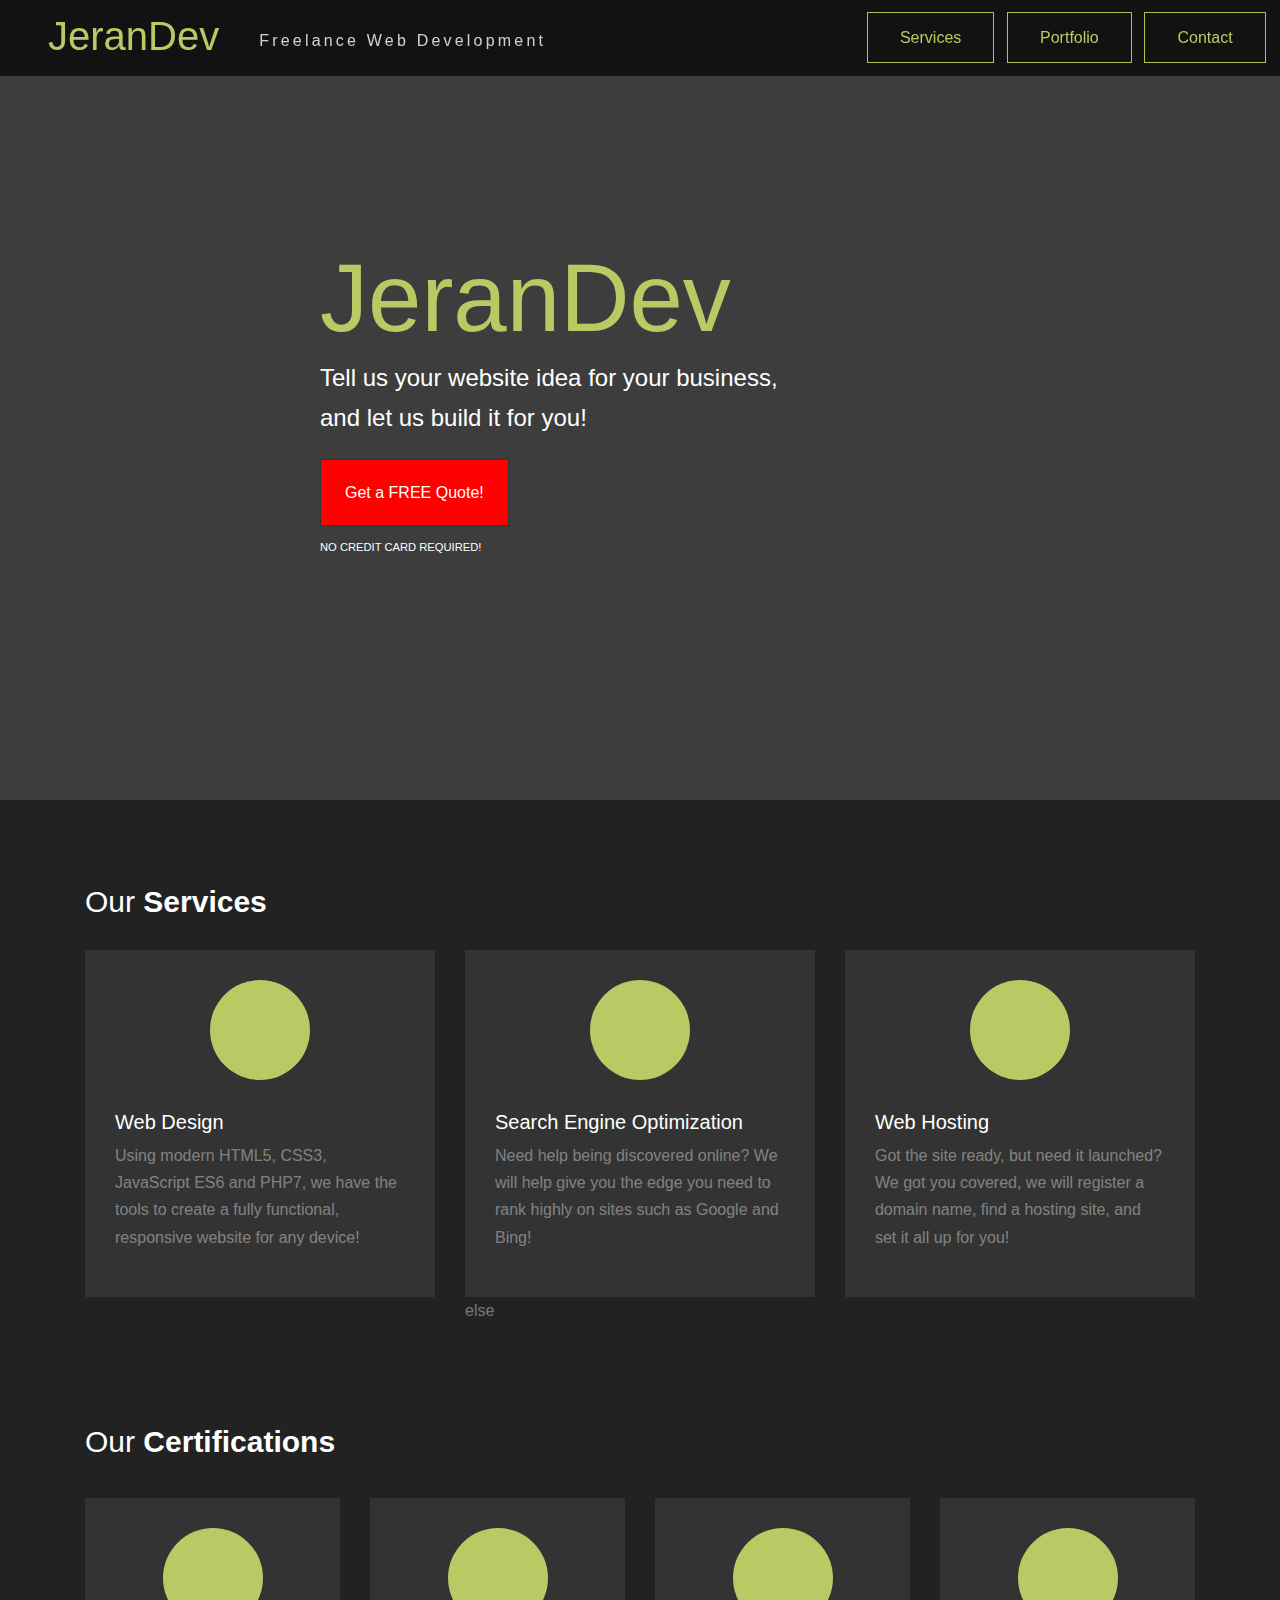
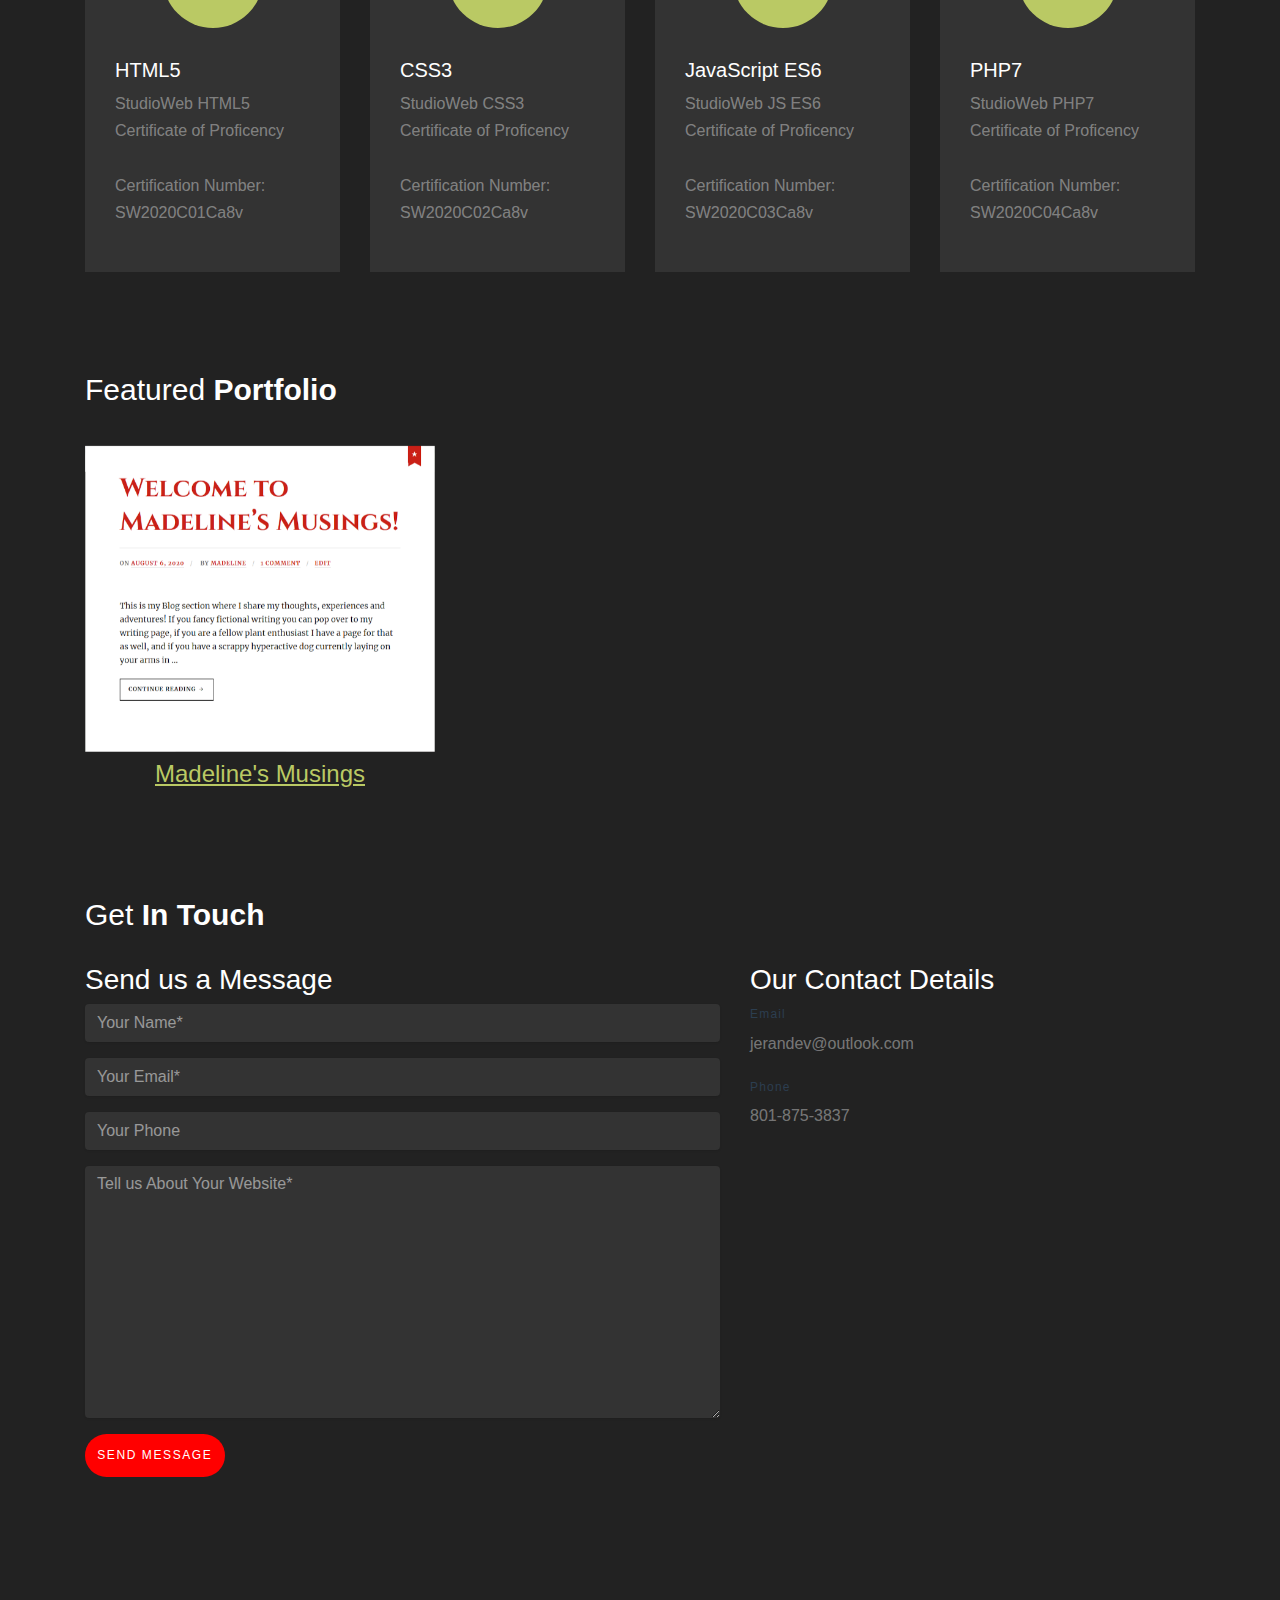
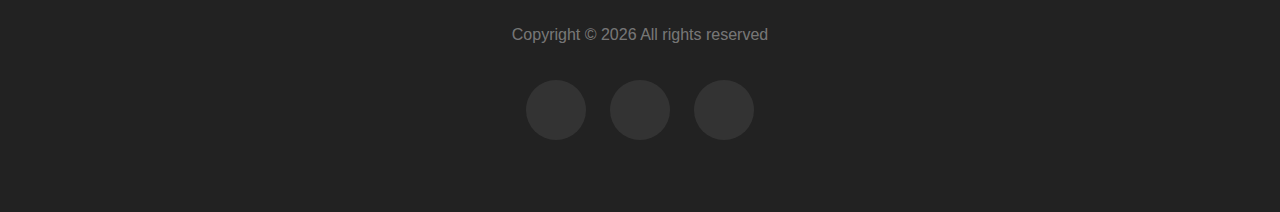
==== commit ba574d48: "add success and failure to the form" ====
--- a/index.html
+++ b/index.html
@@ -131,7 +131,7 @@
                 Need help being discovered online? We will help give you the
                 edge you need to rank highly on sites such as Google and Bing!
               </p>
-            </div>
+            </div>else
           </div>
           <div class="col-md-12 col-lg-4 text-center mb-5">
             <div
@@ -301,7 +301,8 @@
                   name="name"
                   type="text"
                   class="form-control px-3 py-4"
-                  placeholder="Your Name"
+                  placeholder="Your Name*"
+                  required
                 />
               </div>
               <div class="form-group">
@@ -309,7 +310,8 @@
                   name="email"
                   type="email"
                   class="form-control px-3 py-4"
-                  placeholder="Your Email"
+                  placeholder="Your Email*"
+                  required
                 />
               </div>
               <div class="form-group">
@@ -326,7 +328,8 @@
                   class="form-control px-3 py-4"
                   cols="30"
                   rows="10"
-                  placeholder="Tell us About Your Website!"
+                  placeholder="Tell us About Your Website*"
+                  required
                 ></textarea>
               </div>
               <div class="form-group">
